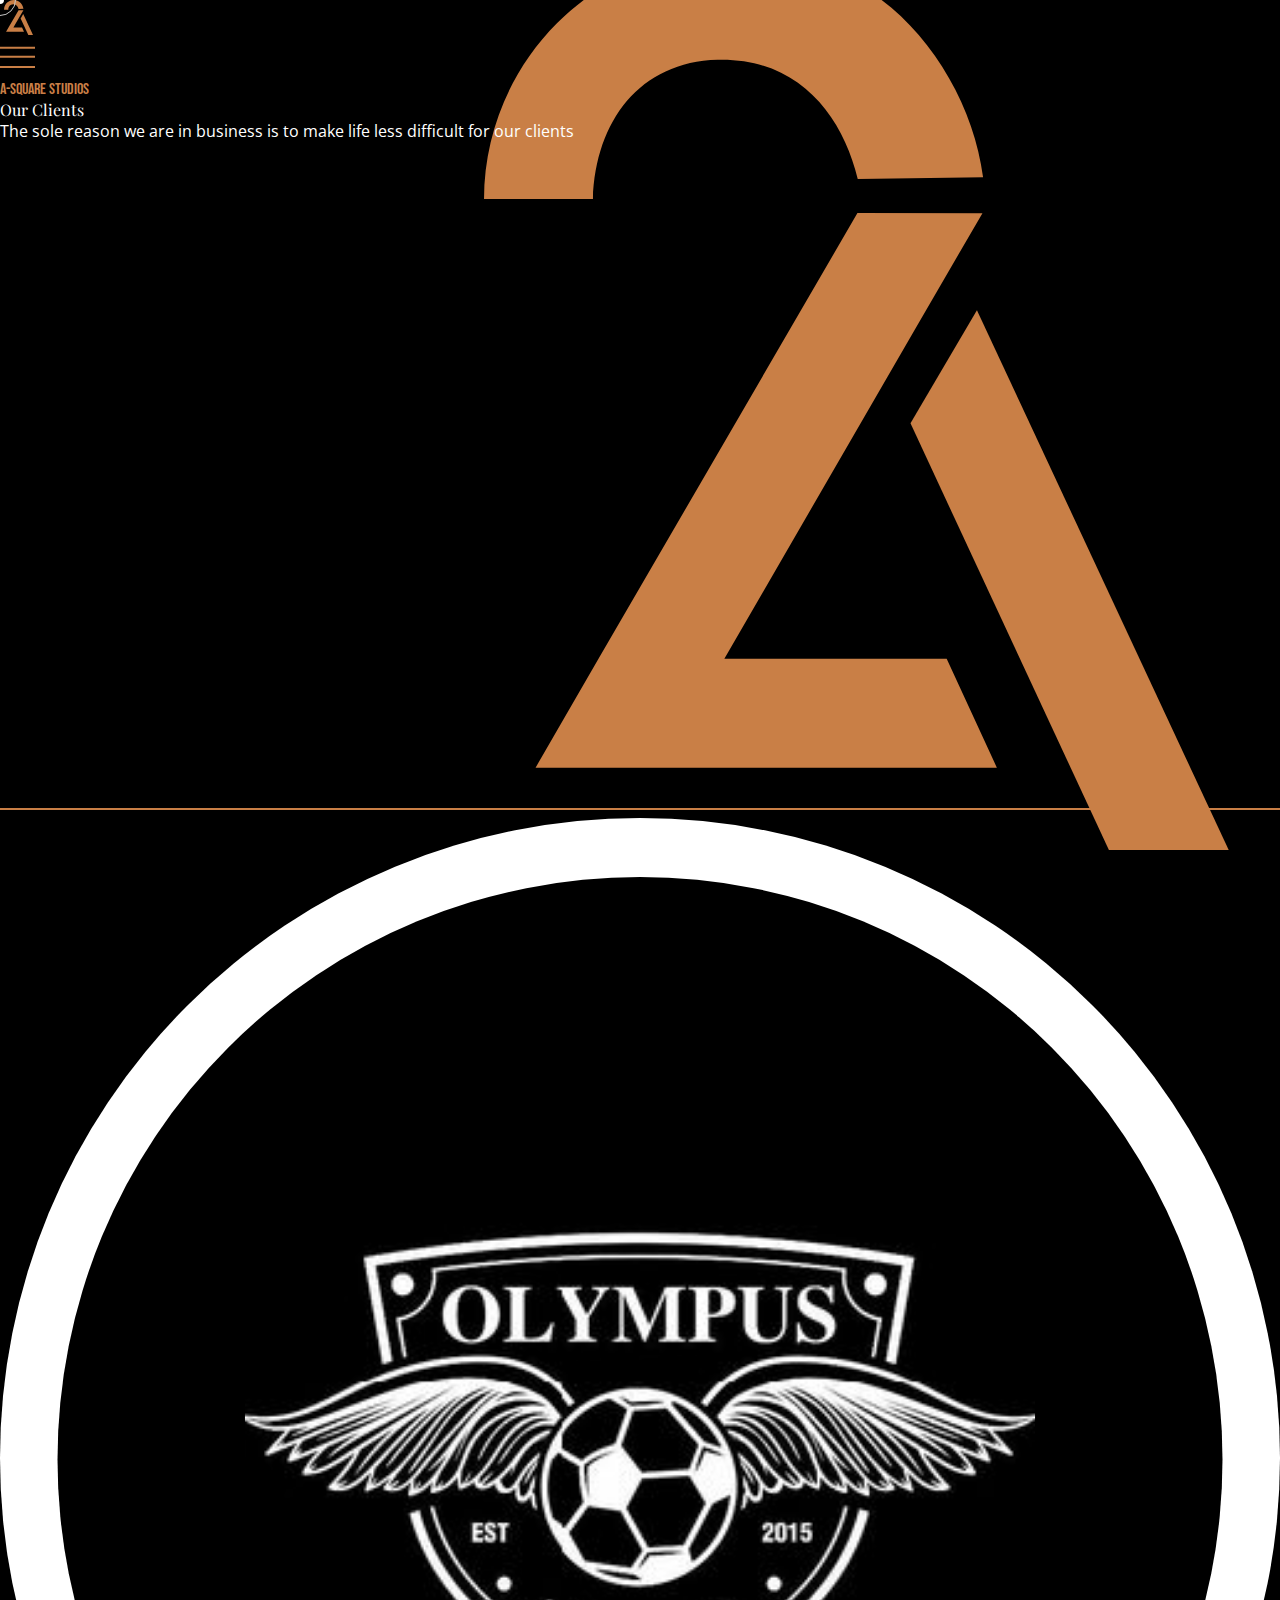
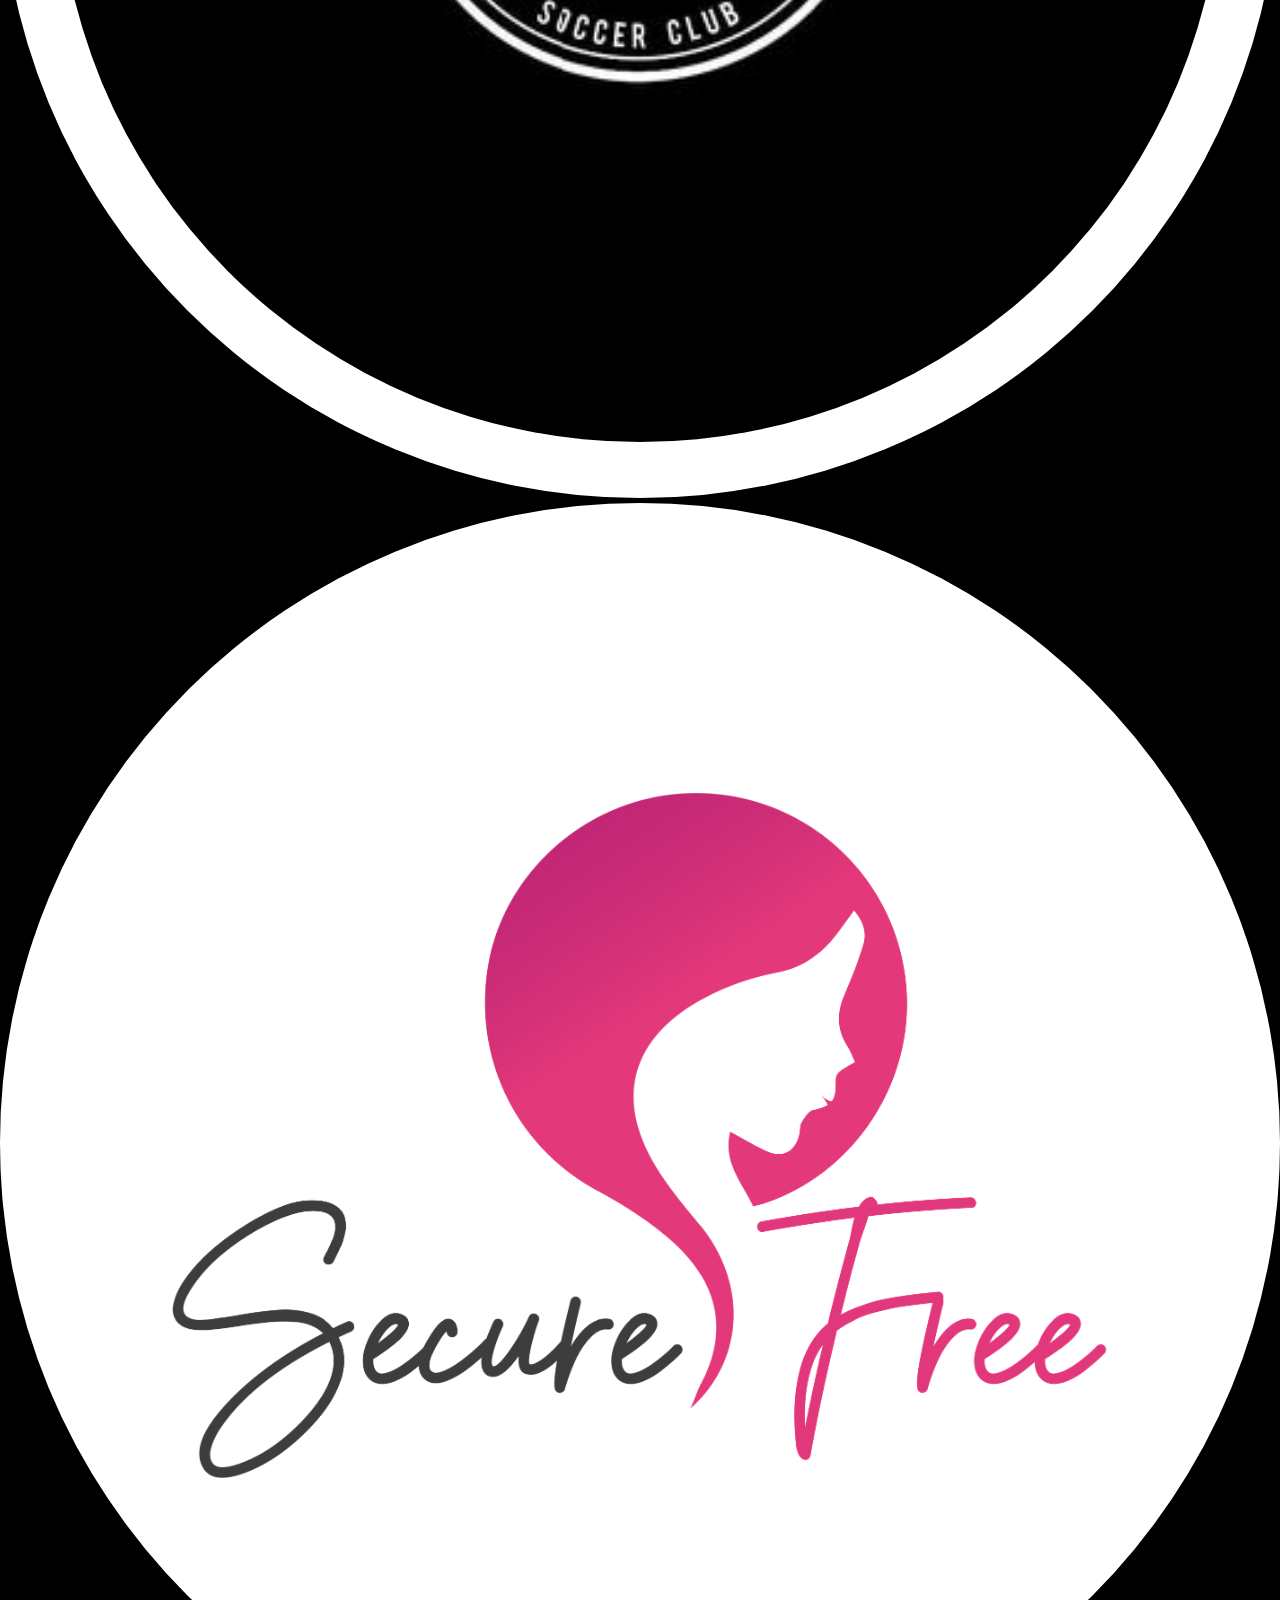
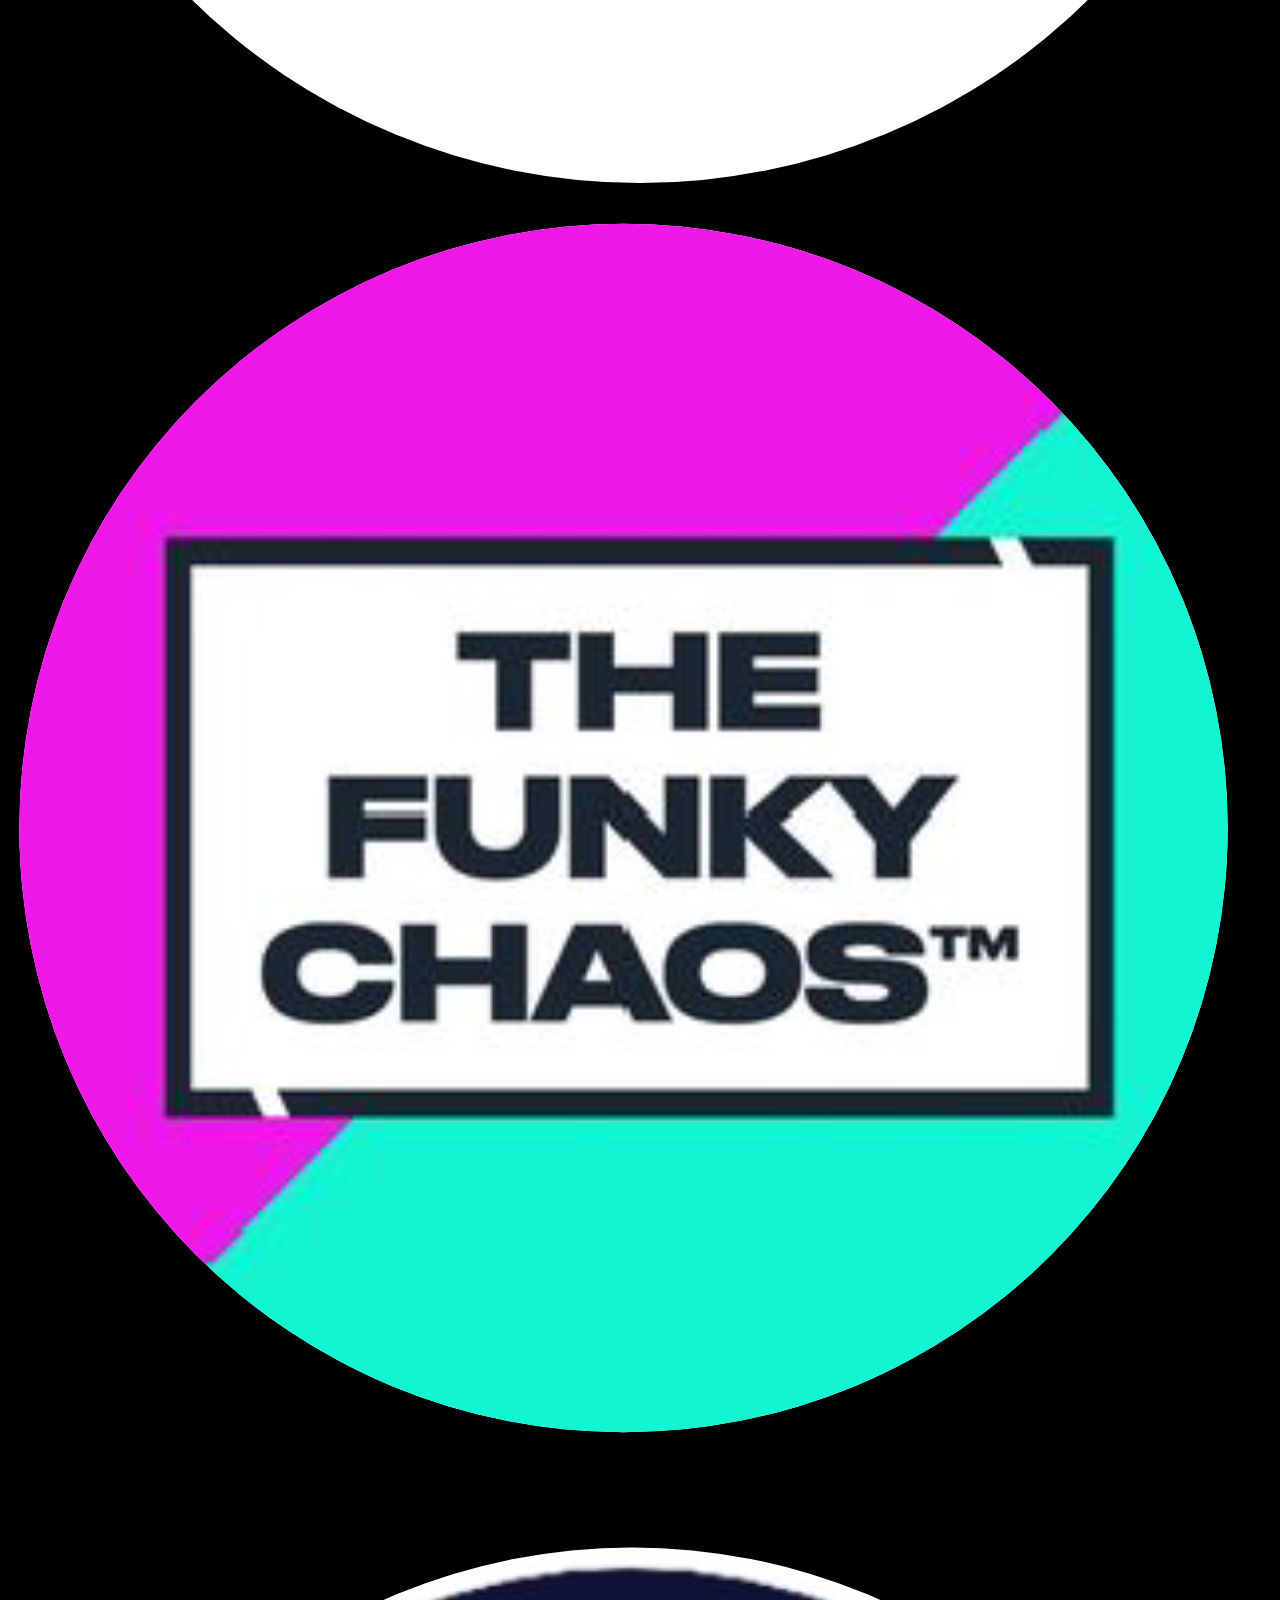
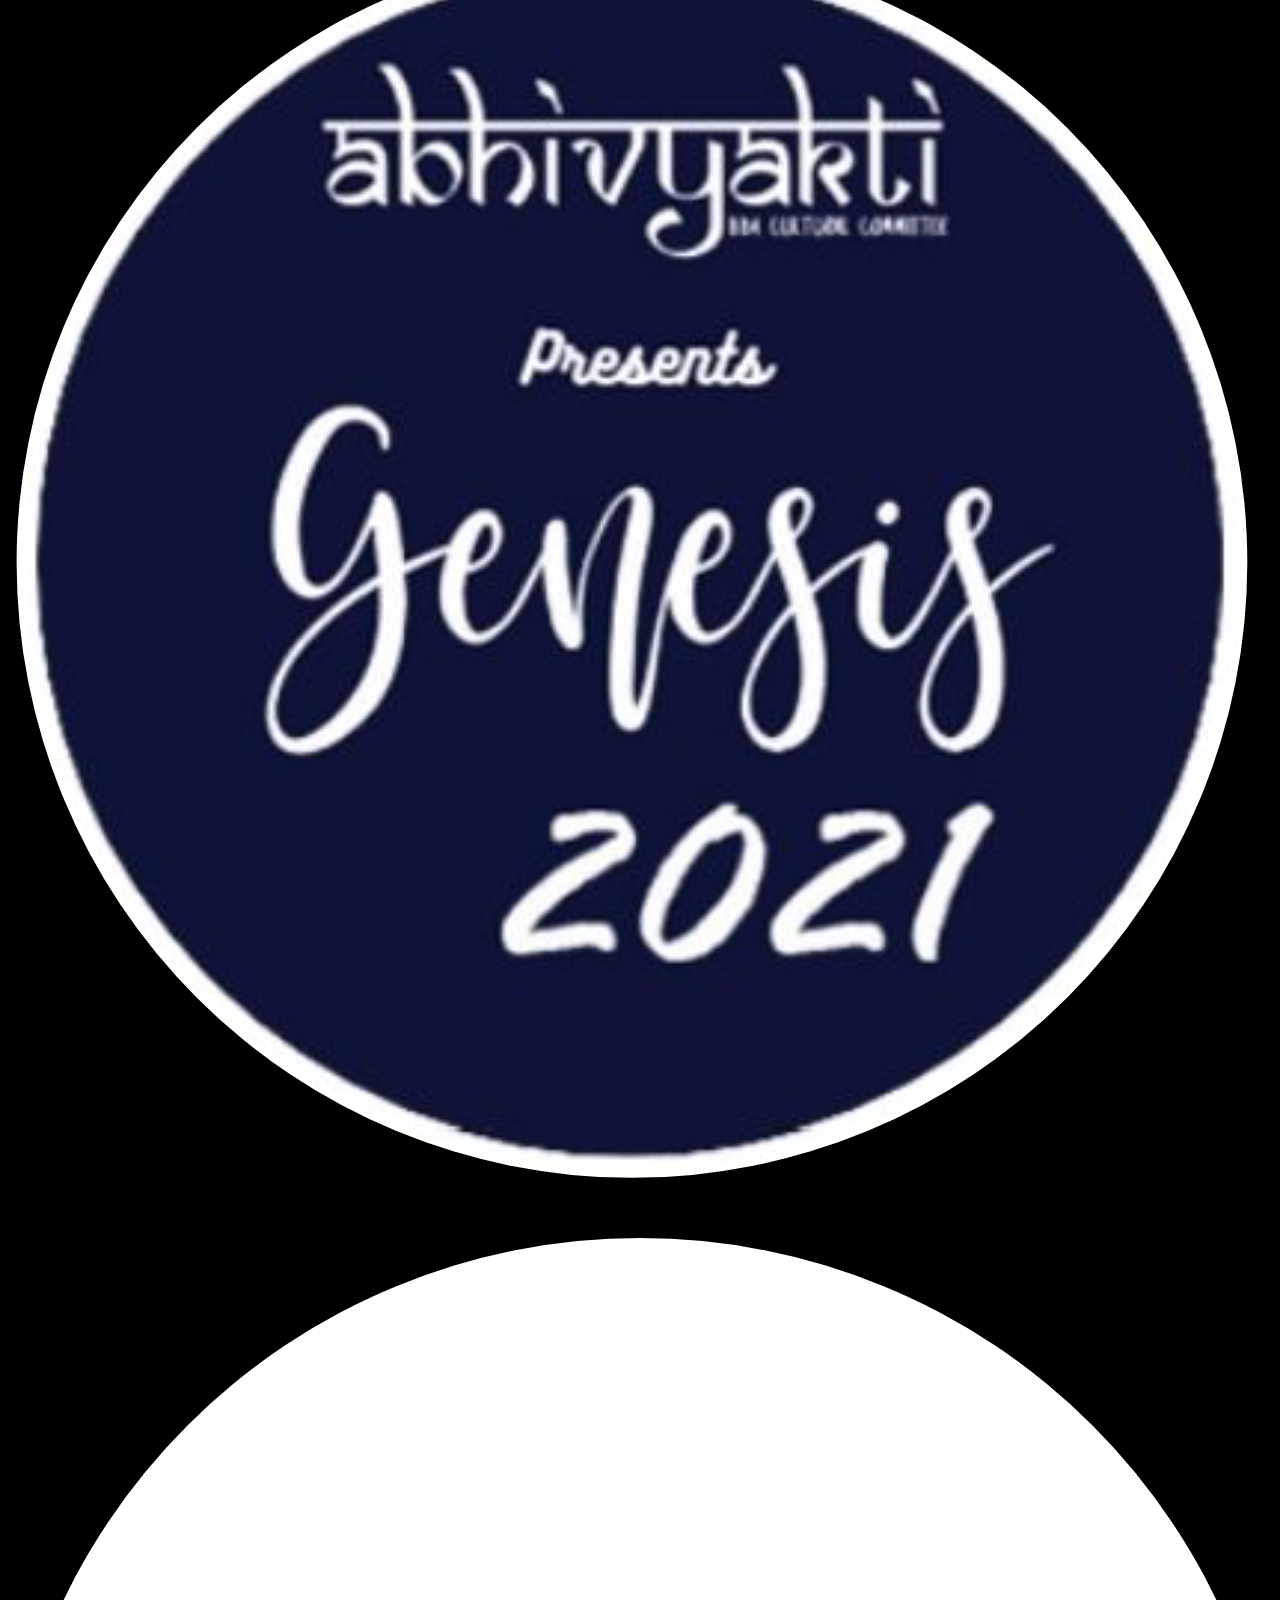
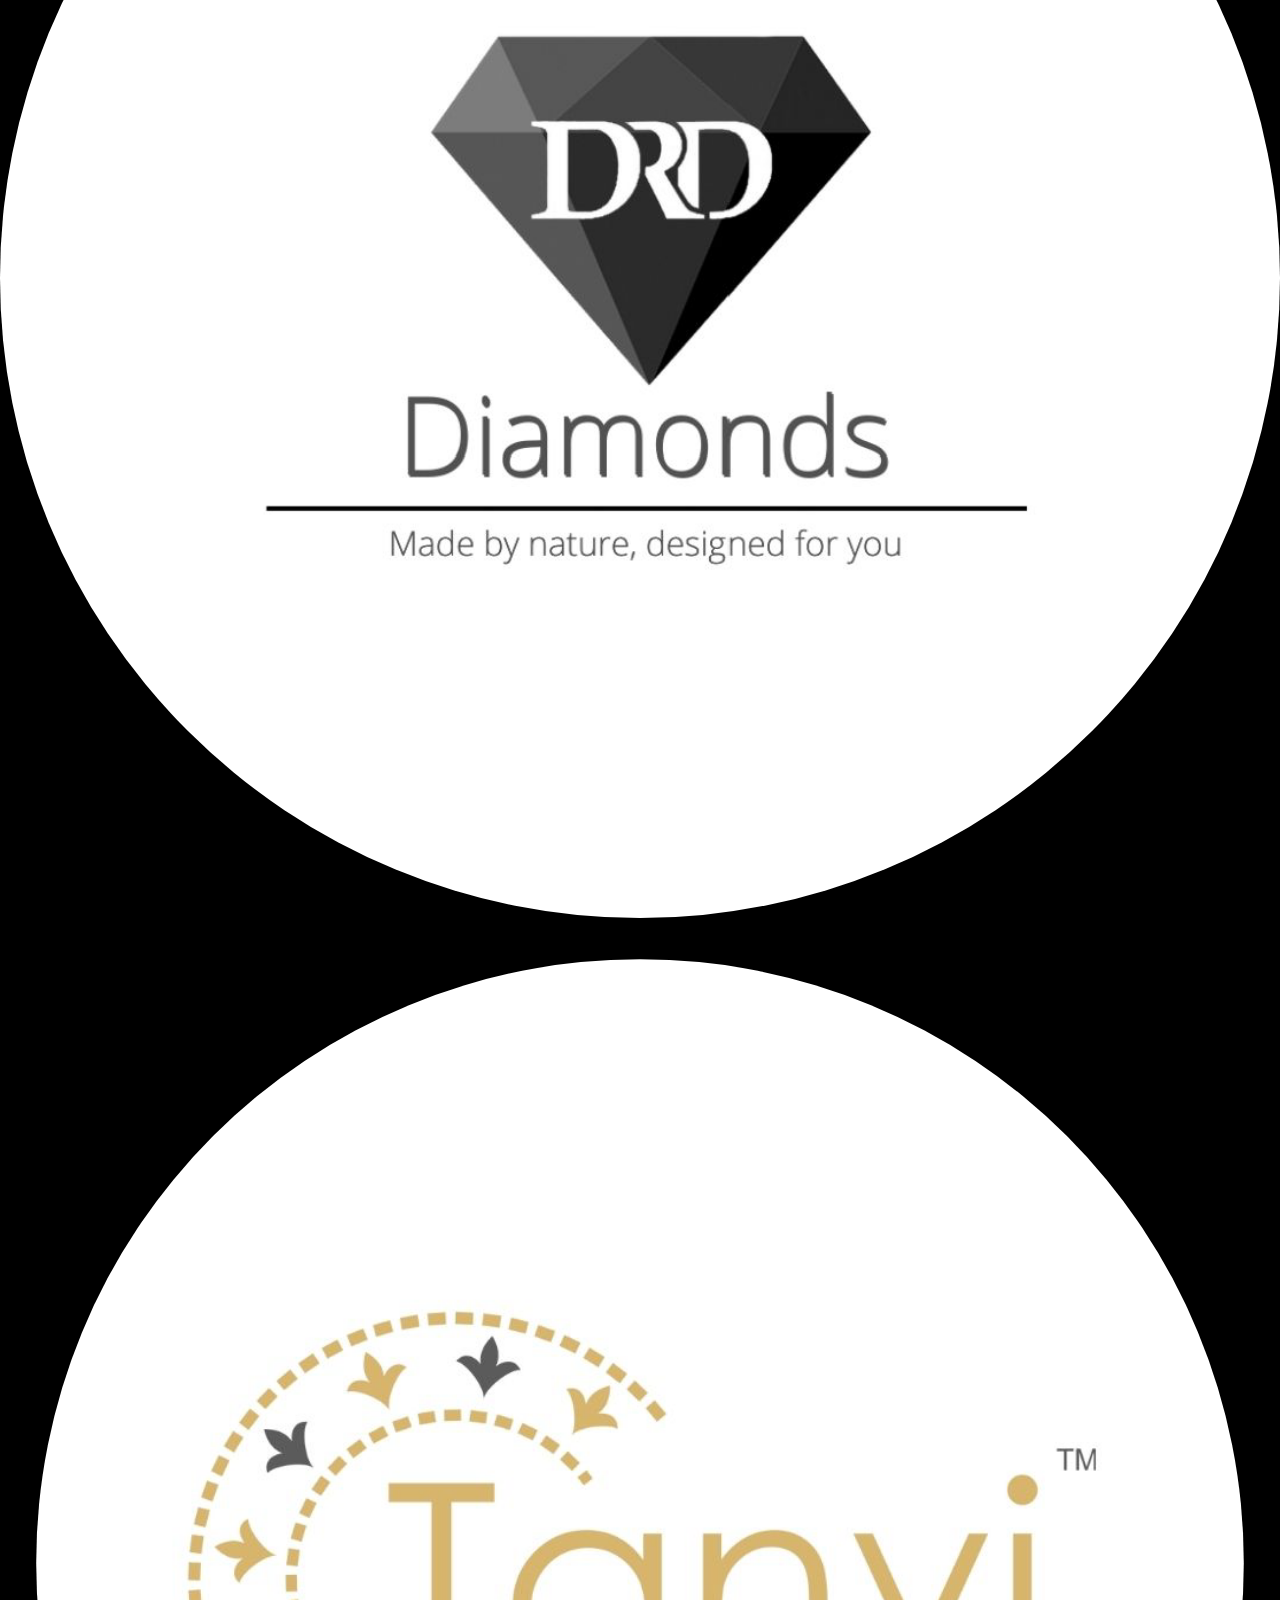
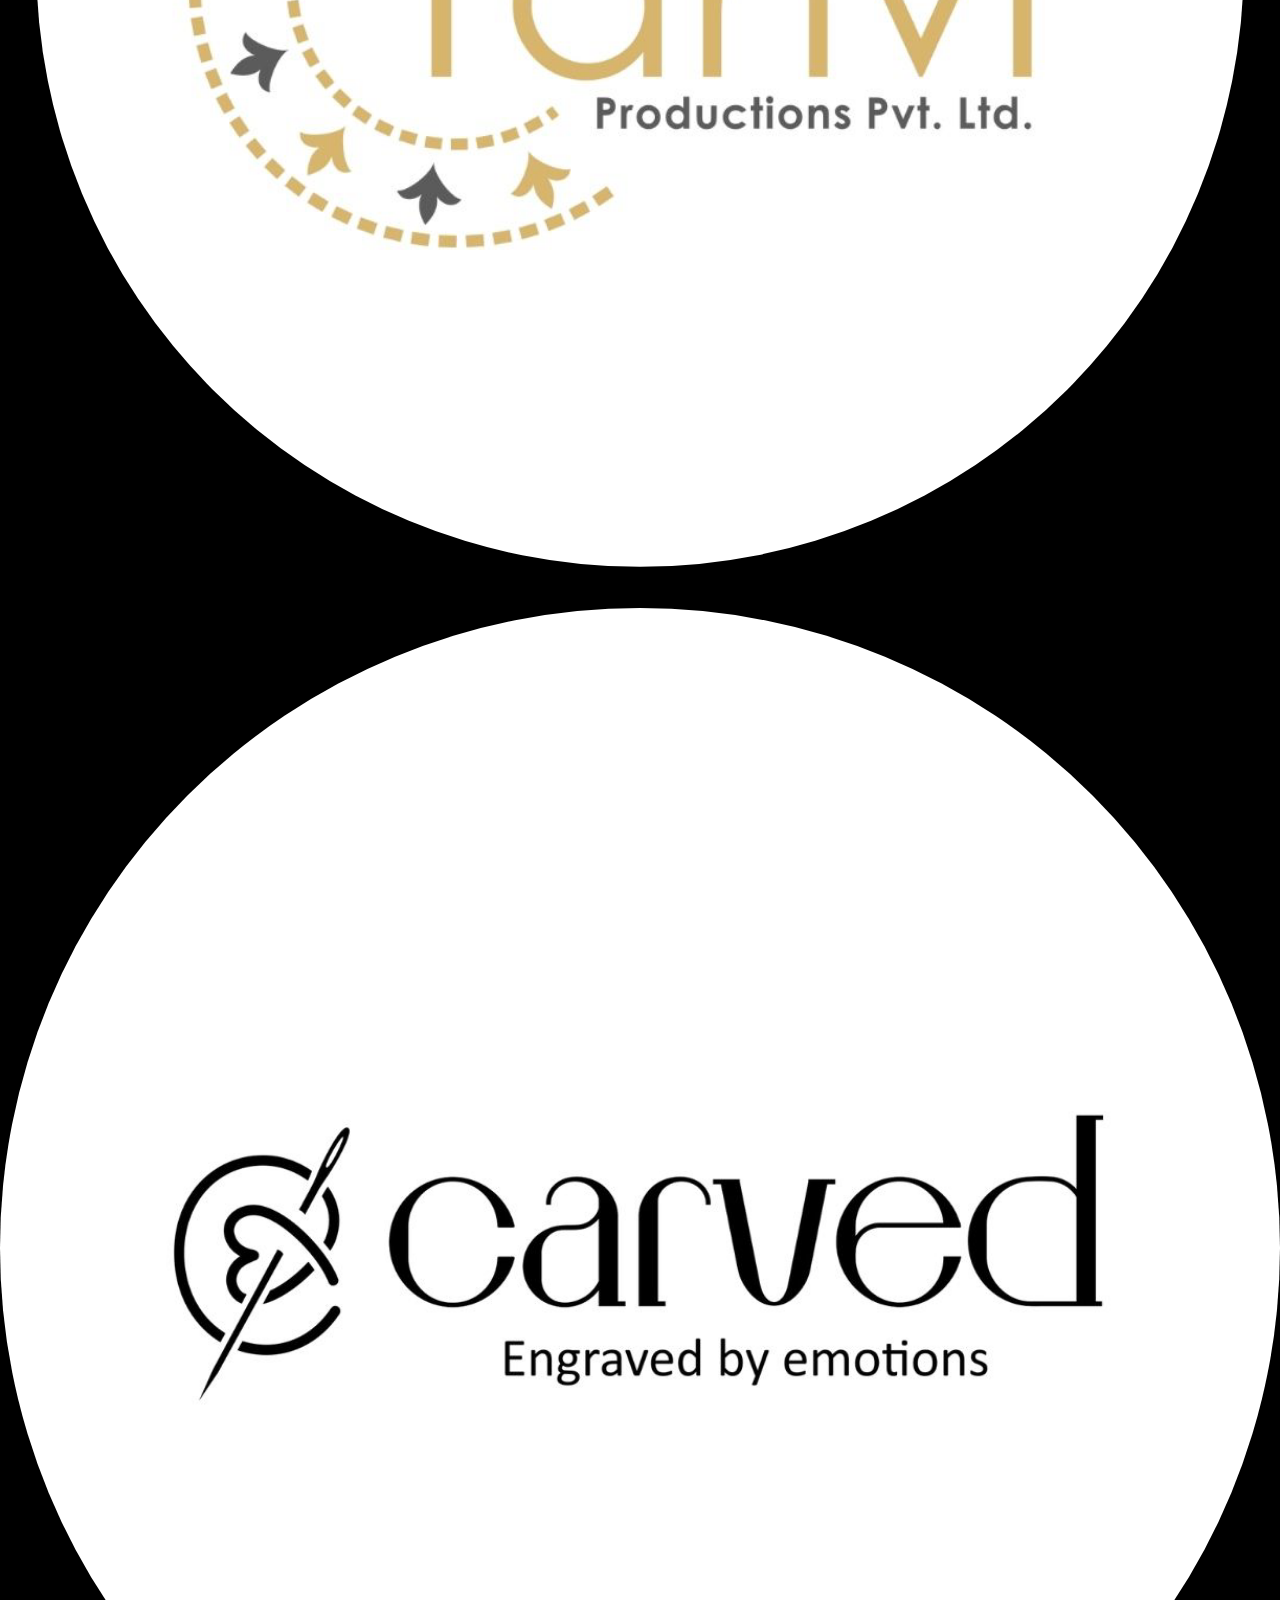
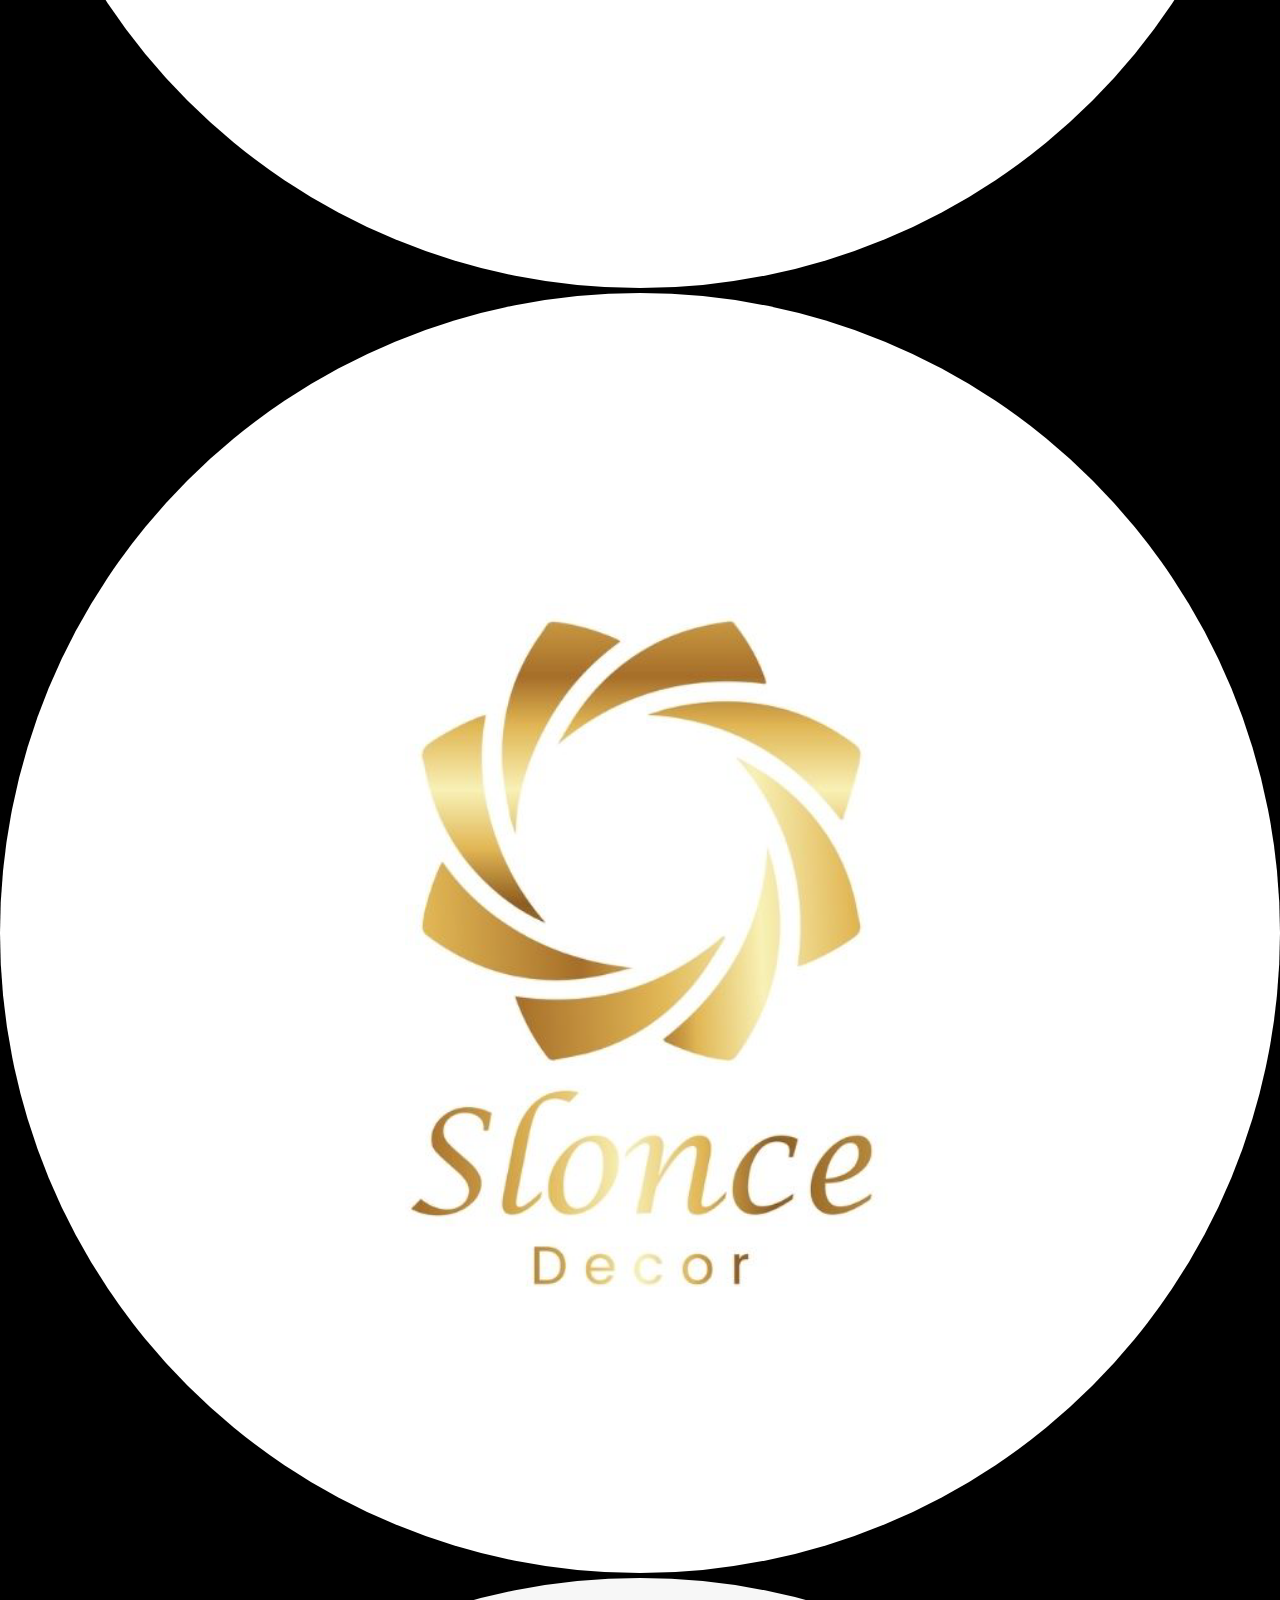
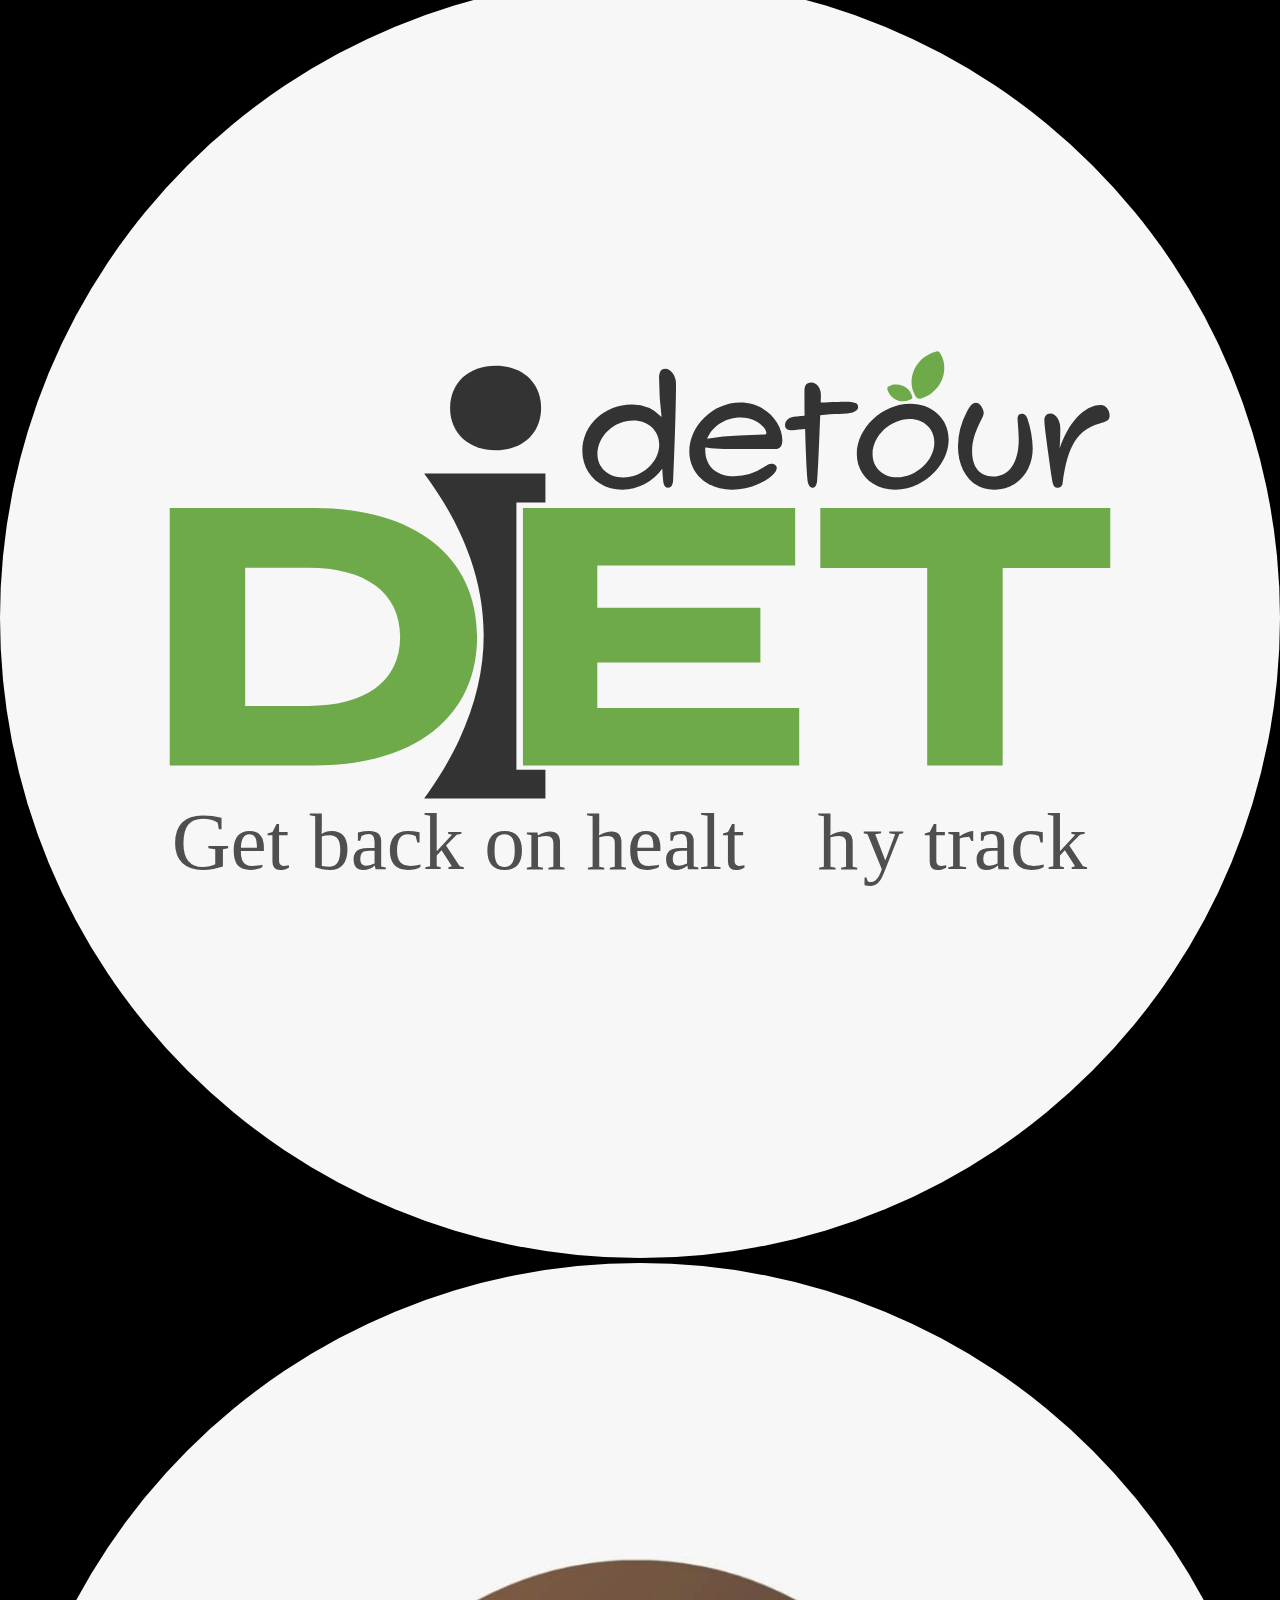
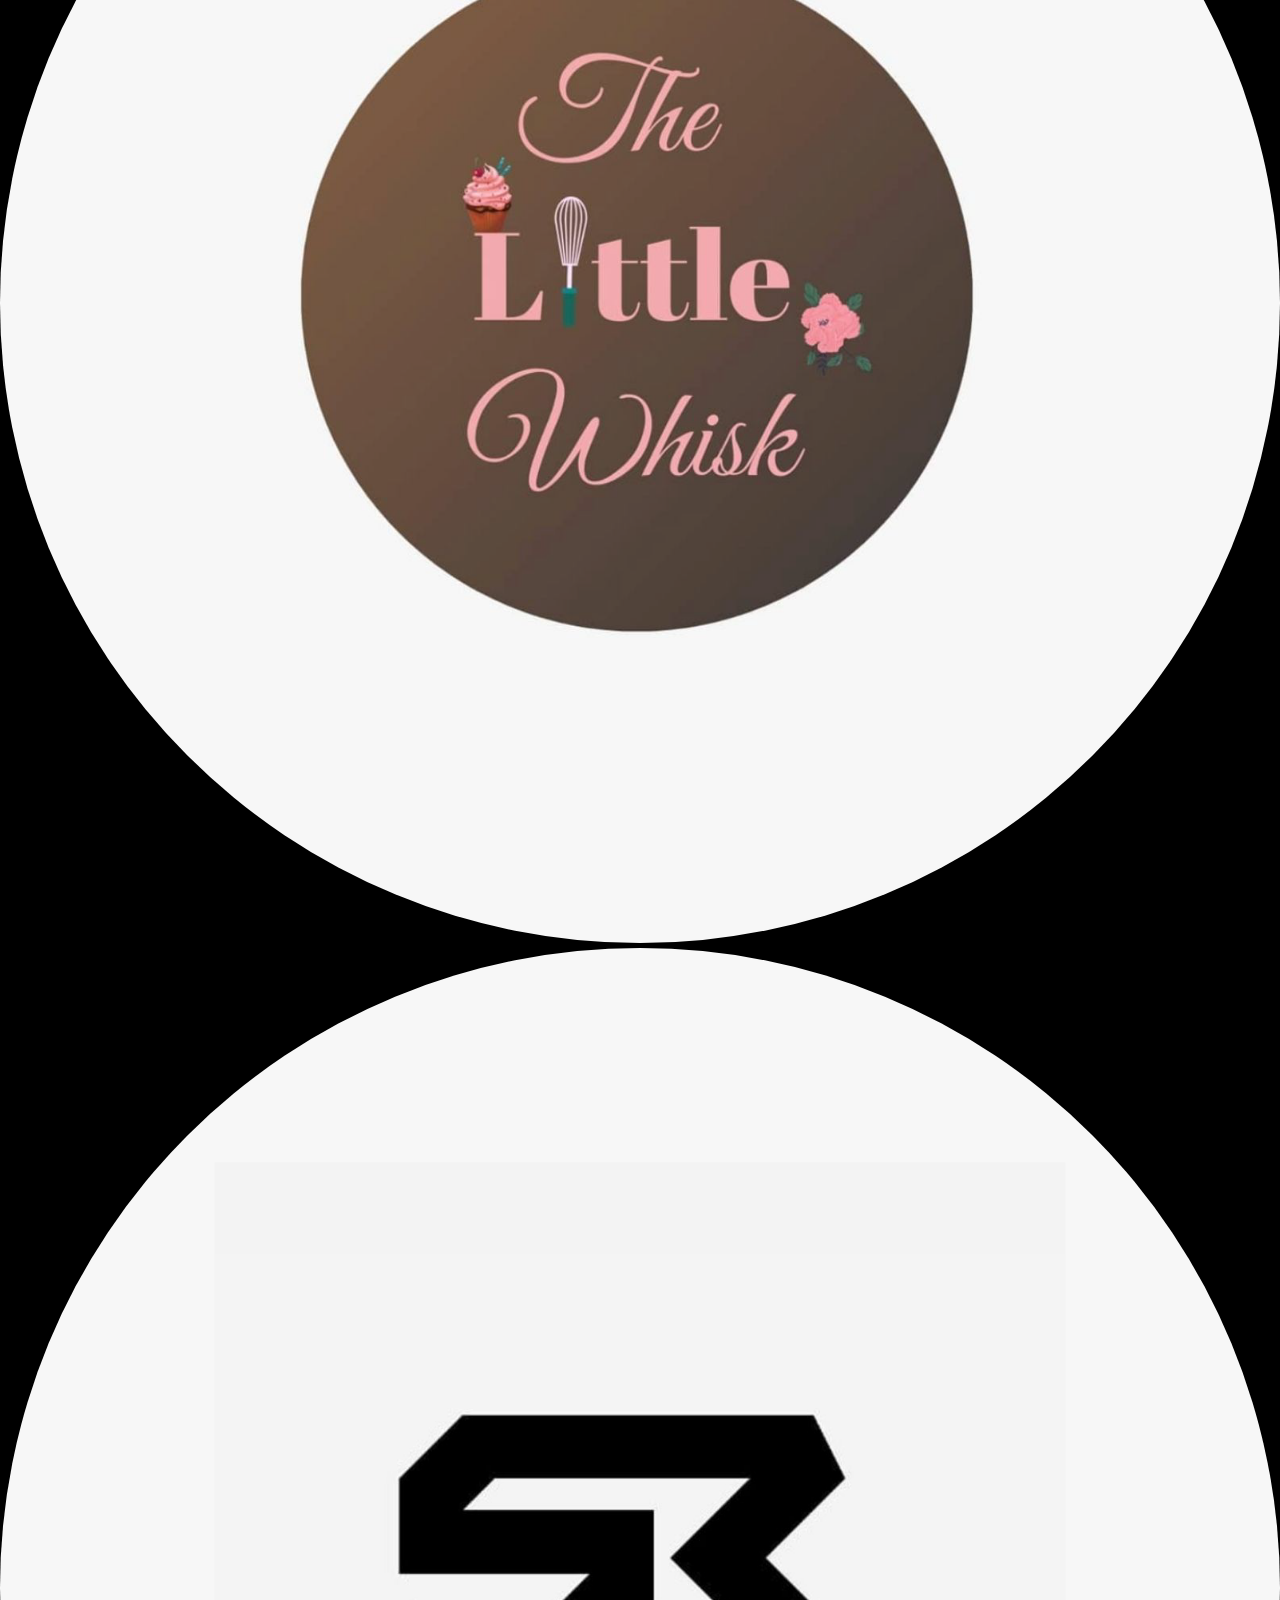
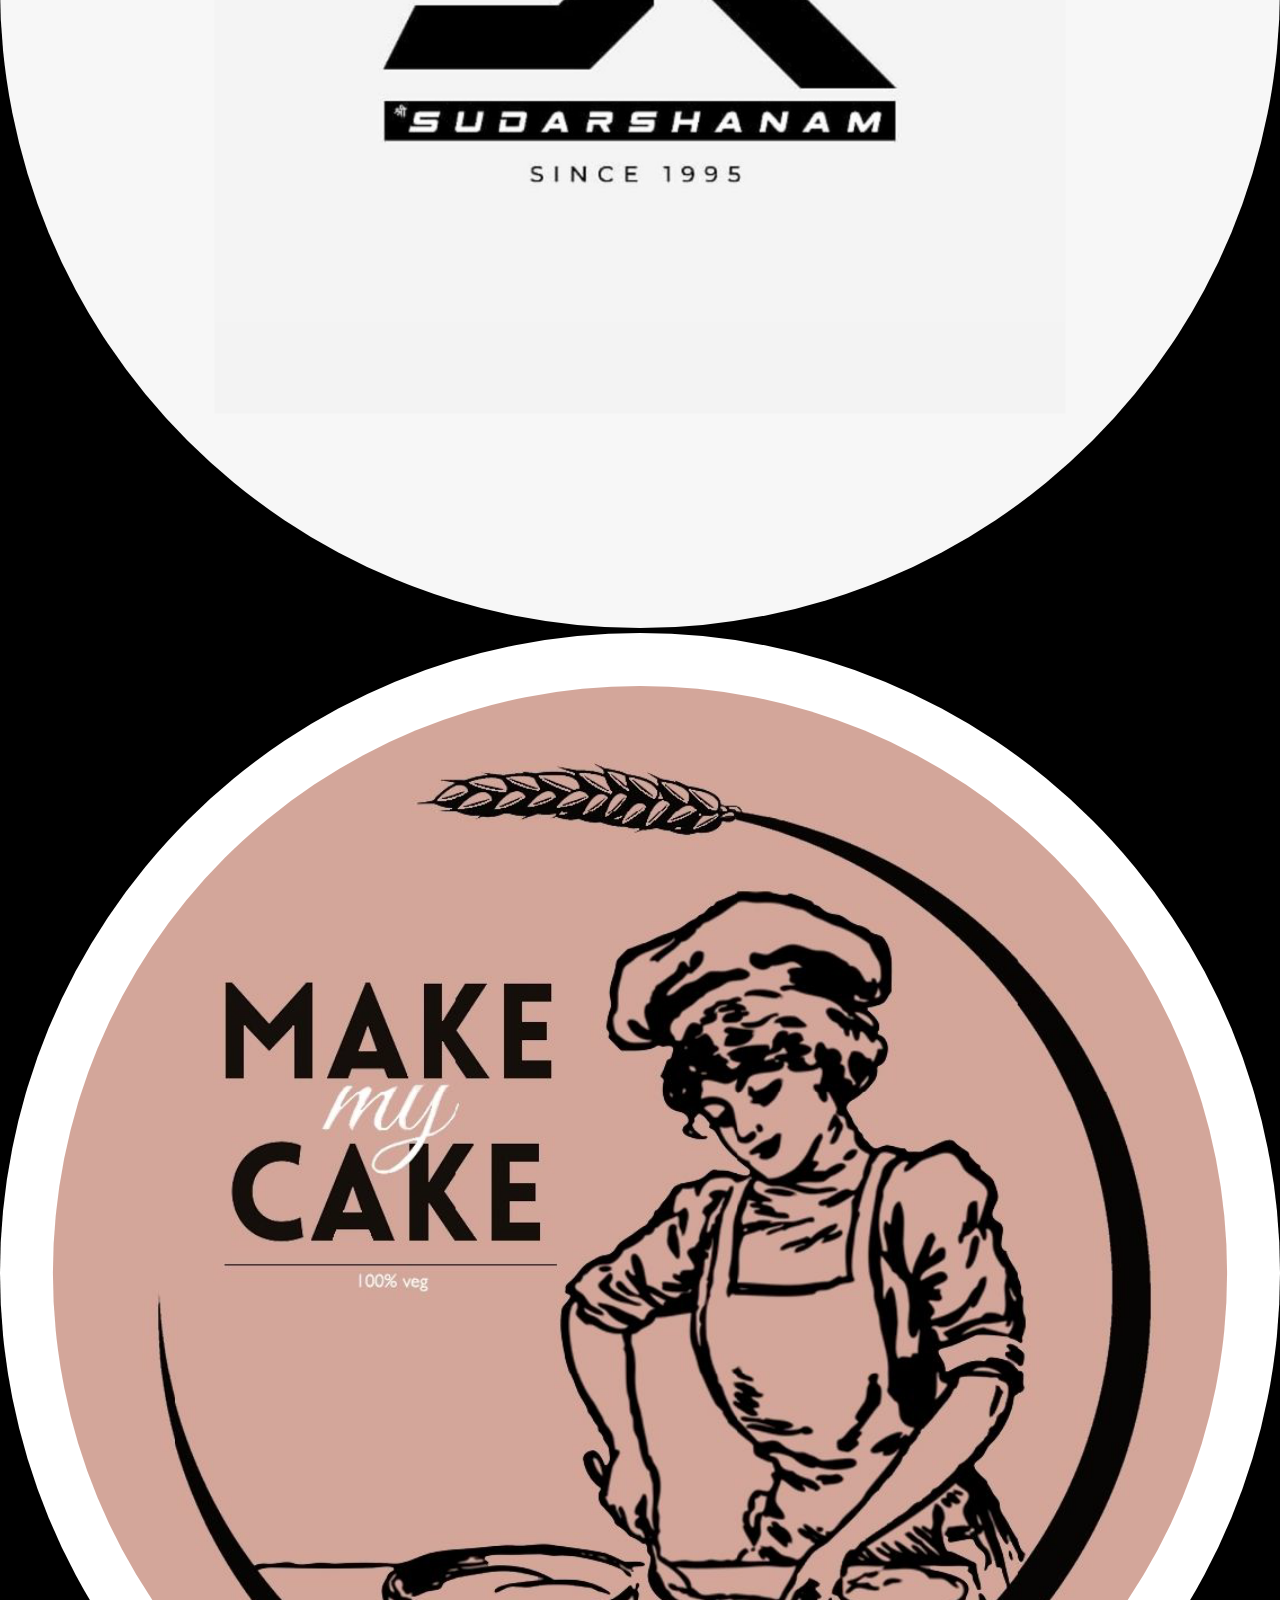
==== clients.html @ c6262c8a "init" ====
<!doctype html>
<html lang="en">

<head>
    <meta charset="utf-8">
    <meta name="viewport" content="width=device-width, initial-scale=1">
    <link href="https://cdn.jsdelivr.net/npm/bootstrap@5.1.3/dist/css/bootstrap.min.css" rel="stylesheet"
        integrity="sha384-1BmE4kWBq78iYhFldvKuhfTAU6auU8tT94WrHftjDbrCEXSU1oBoqyl2QvZ6jIW3" crossorigin="anonymous">
    <link rel="icon" href="./assests/feci.svg">
    <link rel="stylesheet" href="./style.css">
    <title>A-Square</title>
</head>

<body>
    <img src="./assests/Logo.svg" class="heroimg"
        style="height:100%; width:auto; z-index:-4; position: absolute; top: -50px; right: 0;">
    <div class="container mt-md-5 mt-3 d-flex justify-content-between">
        <a href="./index.html" class="logo">
            <img src="./assests/Logo.svg" height="35" width="35" alt="">
        </a>
        <div class="navbar">
            <img src="./assests/navbar.svg" height="35" width="35" onclick="openNavigation()" alt="">
        </div>
    </div>
    <div class="navigation" id="navigation">
        <div class="container d-flex justify-content-between mt-md-5 mt-3">
            <img src="./assests/a2white.svg" height="35" width="35" alt="">
            <img src="./assests/cross.svg" onclick="closeNav()" height="35" width="35" alt="">
        </div>
        <div class="container">
            <div class="mt-5 p-5">
                <a href="./index.html" class="bebas display-4">Home</a><br>
                <a href="./clients.html" class="bebas display-4">Clients</a><br>
                <a href="./contact.html" class="bebas display-4">Contact</a>
                <div class="">
                    <a href="https://www.instagram.com/asquare__studios/" class="me-3">
                        <img src="./assests/footer/icons8-instagram-50 1.svg" height="30" width="30" alt="">
                    </a><a href="https://www.linkedin.com/company/a-square-studios/" class="me-3">
                        <img src="./assests/footer/icons8-linkedin-50 1.svg" height="30" width="30" alt="">
                    </a><a href="mailto:asquarestudio360@gmail.com" class="me-3">
                        <img src="./assests/footer/icons8-mail-50 1.svg" height="30" width="30" alt="">
                    </a>
                </div>
            </div>
        </div>
    </div>
    <div class="container">
        <div class="row" style="height: 80vh">
            <div class="my-auto">
                <div class="bebas text-gold h3">A-SQUARE STUDIOS</div>
                <div class="playfair h1">
                    Our Clients
                </div>
                <div class="mt-3">
                    The sole reason we are in business is to make life less difficult for our clients
                </div>
                <!-- <button class="herobutton p-2 px-4 px-3 mt-3">
                    Get A Quote
                </button> -->
            </div>
        </div>
        <hr class="my-5 hr">
        <div class="row d-flex justify-content-around">
            <a href="https://instagram.com/olympusfootballcup?utm_medium=copy_link" target="_blank"
                class="logobox col-3 col-md-1 m-2">
                <img src="./assests/clients/Asset 16.svg" class="img-fluid w-100 h-100" alt="">
            </a>
            <a href="https://www.amazon.in/dp/B09JZ6JN65/ref=cm_sw_r_cp_api_glt_fabc_M3HQ6B9P9PYW0WMSQB31?_encoding=UTF8&psc=1"
                target="_blank" class="logobox col-3 col-md-1 m-2">
                <img src="./assests/clients/Asset 3.svg" class="img-fluid w-100 h-100" alt="">
            </a>
            <a href="https://instagram.com/thefunkychaos?utm_medium=copy_link" target="_blank"
                class="logobox col-3 col-md-1 m-2">
                <img src="./assests/clients/Asset 4.svg" class="img-fluid w-100 h-100" alt="">
            </a>
            <a href="https://instagram.com/abhivyakti.imnu?utm_medium=copy_link" target="_blank"
                class="logobox col-3 col-md-1 m-2">
                <img src="./assests/clients/Asset 5.svg" class="img-fluid w-100 h-100" alt="">
            </a>
            <a href="" target="_blank" class="logobox col-3 col-md-1 m-2">
                <img src="./assests/clients/Asset 6.svg" class="img-fluid w-100 h-100" alt="">
            </a>
            <a href="https://instagram.com/tanvi.productions?utm_medium=copy_link" target="_blank"
                class="logobox col-3 col-md-1 m-2">
                <img src="./assests/clients/Asset 7.svg" class="img-fluid w-100 h-100" alt="">
            </a>
            <a href="https://instagram.com/carved.official?utm_medium=copy_link" target="_blank"
                class="logobox col-3 col-md-1 m-2">
                <img src="./assests/clients/Asset 8.svg" class="img-fluid w-100 h-100" alt="">
            </a>
            <a href="https://instagram.com/sloncedecor?utm_medium=copy_link" target="_blank"
                class="logobox col-3 col-md-1 m-2">
                <img src="./assests/clients/Asset 9.svg" class="img-fluid w-100 h-100" alt="">
            </a>
            <a href="https://dietdetour.com/" target="_blank" class="logobox col-3 col-md-1 m-2">
                <img src="./assests/clients/Asset 10.svg" class="img-fluid w-100 h-100" alt="">
            </a>
            <a href="https://instagram.com/thelittle_whisk1?utm_medium=copy_link" target="_blank"
                class="logobox col-3 col-md-1 m-2">
                <img src="./assests/clients/Asset 11.svg" class="img-fluid w-100 h-100" alt="">
            </a>
            <a href="https://instagram.com/shree__sudarshnam?utm_medium=copy_link" target="_blank"
                class="logobox col-3 col-md-1 m-2">
                <img src="./assests/clients/Asset 12.svg" class="img-fluid w-100 h-100" alt="">
            </a>
            <a href="https://instagram.com/makemycake__?utm_medium=copy_link" target="_blank"
                class="logobox col-3 col-md-1 m-2">
                <img src="./assests/clients/Asset 13.svg" class="img-fluid w-100 h-100" alt="">
            </a>
            <a href="https://instagram.com/noelani_hairoil_?utm_medium=copy_link" target="_blank"
                class="logobox col-3 col-md-1 m-2">
                <img src="./assests/clients/Asset 14.svg" class="img-fluid w-100 h-100" alt="">
            </a>
            <a href="https://youtube.com/channel/UCPs-YxdVk7DZ9h0j_OJdJnQ" target="_blank"
                class="logobox col-3 col-md-1 m-2">
                <img src="./assests/clients/Asset 15.svg" class="img-fluid w-100 h-100" alt="">
            </a>
            <a href="https://vishwmitra.co.in/" target="_blank" class="logobox col-3 col-md-1 m-2">
                <img src="./assests/clients/Asset 17.svg" class="img-fluid w-100 h-100" alt="">
            </a>
            <a href="" target="_blank" class="logobox col-3 col-md-1 m-2">
                <img src="./assests/clients/Asset 18.svg" class="img-fluid w-100 h-100" alt="">
            </a>
            <a href="" target="_blank" class="logobox col-3 col-md-1 m-2">
                <img src="./assests/clients/Asset 19.svg" class="img-fluid w-100 h-100" alt="">
            </a>
            <a href="https://dhruvrathod.me/" target="_blank" class="logobox col-3 col-md-1 m-2">
                <img src="./assests/clients/Asset 20.svg" class="img-fluid w-100 h-100" alt="">
            </a>
            <a href="https://instagram.com/avanzaclinic?utm_medium=copy_link" target="_blank"
                class="logobox col-3 col-md-1 m-2">
                <img src="./assests/clients/Asset 21.svg" class="img-fluid w-100 h-100" alt="">
            </a>
            <a href="https://lemon-school.com/" target="_blank" class="logobox col-3 col-md-1 m-2">
                <img src="./assests/clients/Asset 22.svg" class="img-fluid w-100 h-100" alt="">
            </a>
            <a href="http://www.lighthousepeople.in/" target="_blank" class="logobox col-3 col-md-1 m-2">
                <img src="./assests/clients/Asset 23.svg" class="img-fluid w-100 h-100" alt="">
            </a>
            <a href="https://www.lemonideas.in/" target="_blank" class="logobox col-3 col-md-1 m-2">
                <img src="./assests/clients/Asset 24.svg" class="img-fluid w-100 h-100" alt="">
            </a>
            <a href="https://ankuralang.com/" target="_blank" class="logobox col-3 col-md-1 m-2">
                <img src="./assests/clients/Asset 25.svg" class="img-fluid w-100 h-100" alt="">
            </a>
            <a href="https://www.habtectubes.com/" target="_blank" class="logobox col-3 col-md-1 m-2">
                <img src="./assests/clients/Asset 26.svg" class="img-fluid w-100 h-100" alt="">
            </a>
            <a href="" target="_blank" class="logobox col-3 col-md-1 m-2">
                <img src="./assests/clients/Asset 27.svg" class="img-fluid w-100 h-100" alt="">
            </a>
            <a href="https://sankalpdoors.com/" target="_blank" class="logobox col-3 col-md-1 m-2">
                <img src="./assests/clients/Asset 28.svg" class="img-fluid w-100 h-100" alt="">
            </a>
            <a href="https://dyechemlab.com/" target="_blank" class="logobox col-3 col-md-1 m-2">
                <img src="./assests/clients/Asset 29.svg" class="img-fluid w-100 h-100" alt="">
            </a>
            <a href="https://www.instagram.com/p/CEURmPAASff/?utm_medium=copy_link" target="_blank"
                class="logobox col-3 col-md-1 m-2">
                <img src="./assests/clients/Asset 30.svg" class="img-fluid w-100 h-100" alt="">
            </a>
            <a href="https://instagram.com/blackpearlfilms?utm_medium=copy_link" target="_blank"
                class="logobox col-3 col-md-1 m-2">
                <img src="./assests/clients/Asset 31.svg" class="img-fluid w-100 h-100" alt="">
            </a>
        </div>
    </div>
    <div class="footer my-5 mb-3 p-3 px-sm-5 px-3 w-100 d-flex justify-content-end">
        <div class="">
            <div class="opensans700">
                CONNECT WITH US
                <a href="https://www.instagram.com/asquare__studios/" class="ms-1">
                    <img src="./assests/footer/icons8-instagram-50 1.svg" height="30" width="30" alt="">
                </a><a href="https://www.linkedin.com/company/a-square-studios/">
                    <img src="./assests/footer/icons8-linkedin-50 1.svg" height="30" width="30" alt="">
                </a><a href="mailto:asquarestudio360@gmail.com" target="_blank">
                    <img src="./assests/footer/icons8-mail-50 1.svg" height="30" width="30" alt="">
                </a>
            </div>
        </div>
    </div>
    <div class="d-none d-md-block cursor"></div>
    <div class="d-none d-md-block cursor2"></div>
    <script>
        var cursor = document.querySelector(".cursor");
        var cursor2 = document.querySelector(".cursor2");
        document.addEventListener("mousemove", function (e) {
            cursor.style.cssText = cursor2.style.cssText = "left: " + e.clientX + "px; top: " + e.clientY +
                "px;";
        });

        MobileNav = document.getElementById("navigation");

        openNavigation = () => {
            MobileNav.classList.remove("swipeout")
            MobileNav.classList.add("swipein")
        }

        closeNav = () => {
            MobileNav.classList.remove("swipein")
            MobileNav.classList.add("swipeout")
        }
    </script>
    <script src="https://cdn.jsdelivr.net/npm/bootstrap@5.1.3/dist/js/bootstrap.bundle.min.js"
        integrity="sha384-ka7Sk0Gln4gmtz2MlQnikT1wXgYsOg+OMhuP+IlRH9sENBO0LRn5q+8nbTov4+1p" crossorigin="anonymous">
    </script>
</body>

</html>
---- style.css ----
@import url('https://fonts.googleapis.com/css2?family=Bebas+Neue&family=Open+Sans:wght@200;400;600&family=Playfair+Display&display=swap');

/* 
font-family: 'Bebas Neue', cursive;
font-family: 'Open Sans', sans-serif;
font-family: 'Playfair Display', serif; 
*/

html {
    scroll-behavior: smooth;
}

body {
    margin: 0;
    padding: 0;
    background-color: black;
    color: white;
    font-family: 'Open Sans', sans-serif;
    font-size: 16px;
    cursor: none !important;
}

a {
    text-decoration: none;
    color: inherit;
}

a:focus{
    cursor:none;
}

a:hover{
    cursor:none;
    color: inherit;
}

p {
    font-weight: 200;
}

@media only screen and (max-width: 600px) {
    body {
        font-size: 14px !important;
    }

    .heroimg {
        opacity: 0.15;
    }
}

.hr {
    border: 1px solid #C97F46;
    opacity: 1;
}

.text-gold {
    color: #C97F46;
}

.bebas {
    font-family: 'Bebas Neue', cursive;
}

.playfair {
    font-family: 'Playfair Display', serif;
}

.opensans700 {
    font-family: 'Open Sans', sans-serif;
    font-weight: 600;
}

.herobutton {
    color: #C97F46;
    font-size: medium;
    font-size: 12 !important;
    background-color: black;
    border: solid 1px;
    border-color: #C97F46;
    border-radius: 50px;
    transition-duration: 200ms;
}

.herobutton:hover {
    color: white;
    font-size: medium;
    font-size: 12 !important;
    background-color: #C97F46;
    border: solid 1px;
    border-color: rgba(255, 255, 255, 0);
    border-radius: 50px;
}

.goldbox {
    border: 2px solid #C97F46;
    box-sizing: border-box;
    border-radius: 31px;
}

.footer {
    background-color: #C97F4680;
}

.logobox{
    transition-duration: 300ms;
}

.logobox:hover{
    opacity: 0.3;
}

.form-input {
    color: white;
    border: 0;
    border-bottom: 2px solid #C97F4650;
    background-color: transparent;
}

.form-input:focus {
    color: white;
    border: 0;
    border-bottom: 2px solid #C97F46;
    background-color: transparent;
    outline: none;
}

.submitbtn {
    /* color: #C97F4650; */
    color: #C97F46;
    font-size: 12 !important;
    border: 1px solid #C97F4650;
    background-color: transparent !important;
    border-radius: 0px;
    transition-duration: 100ms;
}

.submitbtn:hover {
    font-size: 15 !important;
    background-color: transparent;
    border: 2px solid #C97F46;
    background-color: transparent !important;
}

.cursor {
    position: fixed;
    width: 30px;
    height: 30px;
    border: 1px solid #c6c6c6;
    border-radius: 50%;
    left: 0;
    top: 0;
    pointer-events: none;
    transform: translate(-50%, -50%);
    transition: .15s;
}

.cursor2 {
    position: fixed;
    width: 8px;
    height: 8px;
    background-color: white;
    border-radius: 50%;
    left: 0;
    top: 0;
    pointer-events: none;
    transform: translate(-50%, -50%);
    transition: .1s;
}

.content:hover~.cursor {
    transform: translate(-50%, -50%) scale(1.5);
    background-color: #c6c6c6;
    opacity: .5;
}

.content:hover~.cursor2 {
    opacity: 0;
}

.navigation{
    position: fixed;
    background-color: #C97F46;
    height: 100%;
    width: 100%;
    top: 0;
    left: 100%;
}

.swipein {
    animation: swipeLeft 1s normal forwards;
}

.swipeout {
    animation: swipeRight 1s normal forwards;
}

@keyframes swipeLeft {
    0% {
        left: 100%;
    }

    100% {
        left: 0%;
    }
}

@keyframes swipeRight {
    0% {
        left: 0%;
    }

    100% {
        left: 100%;
    }
}
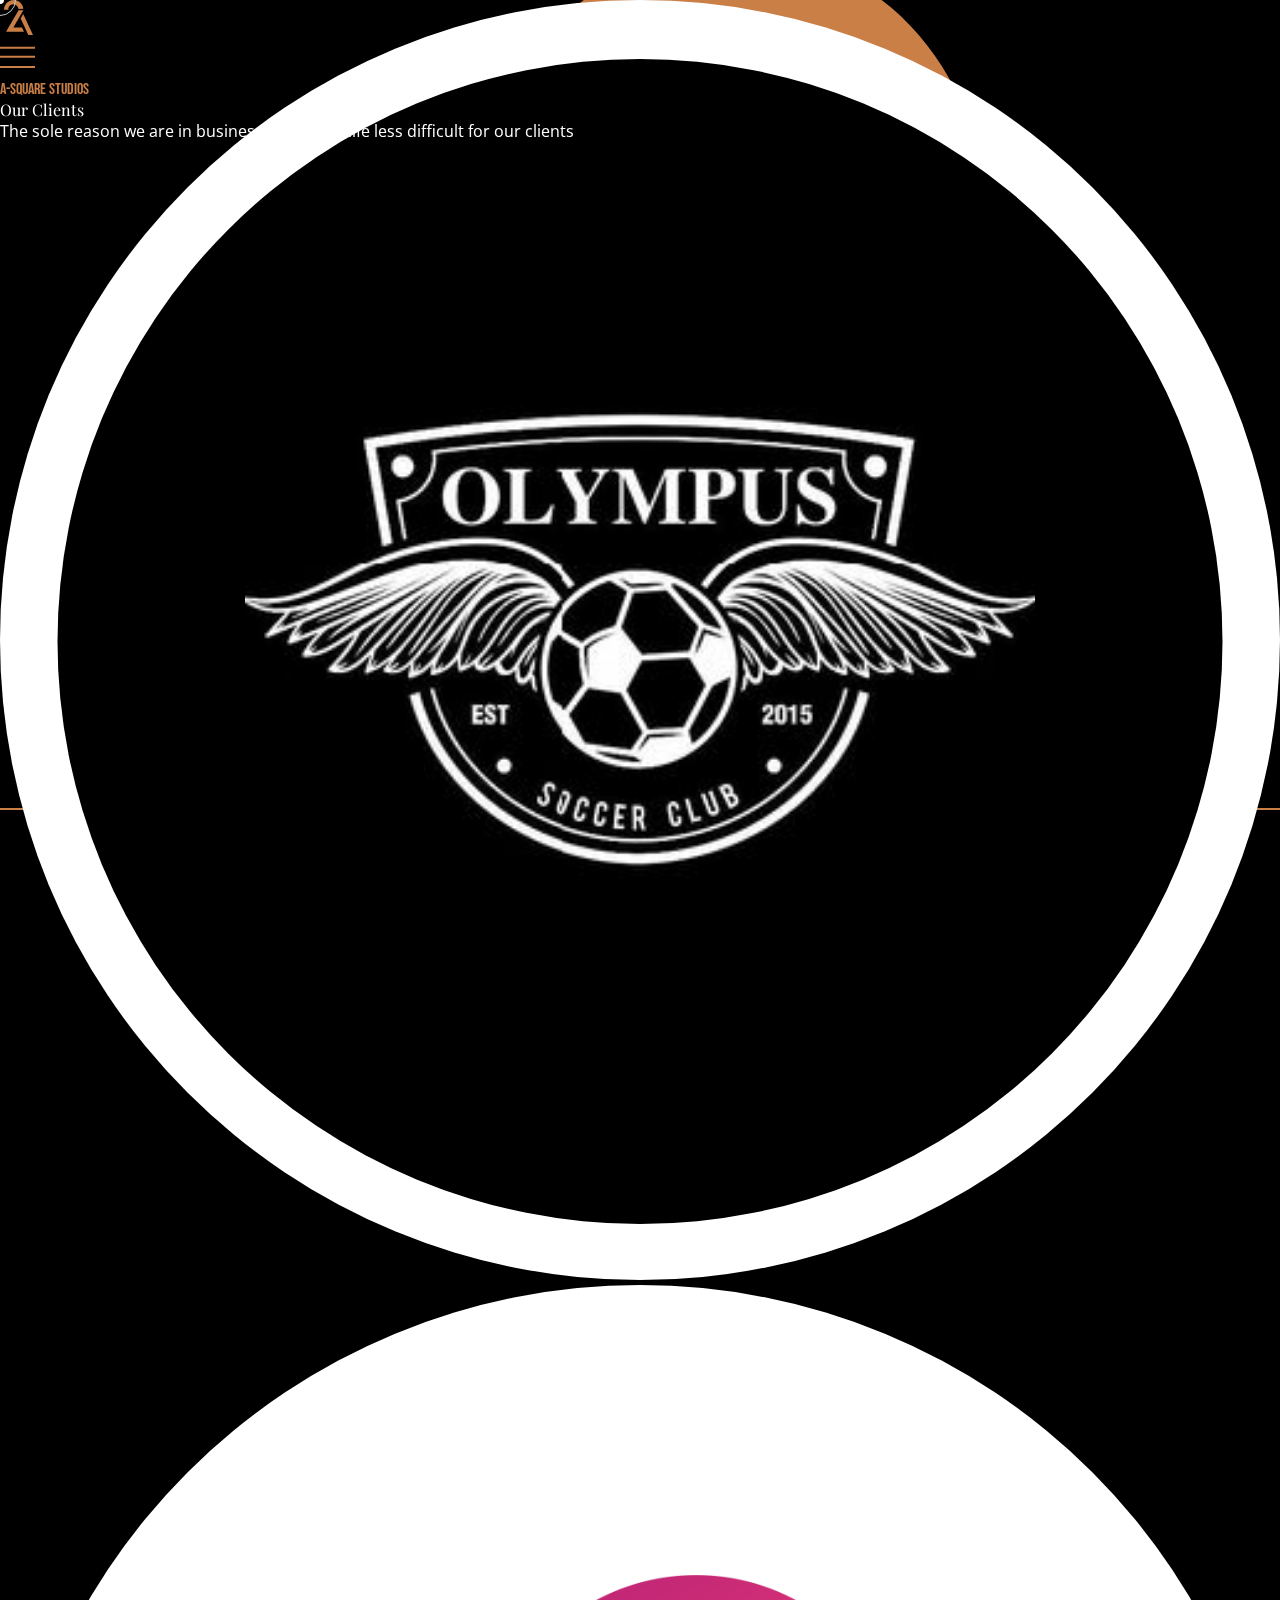
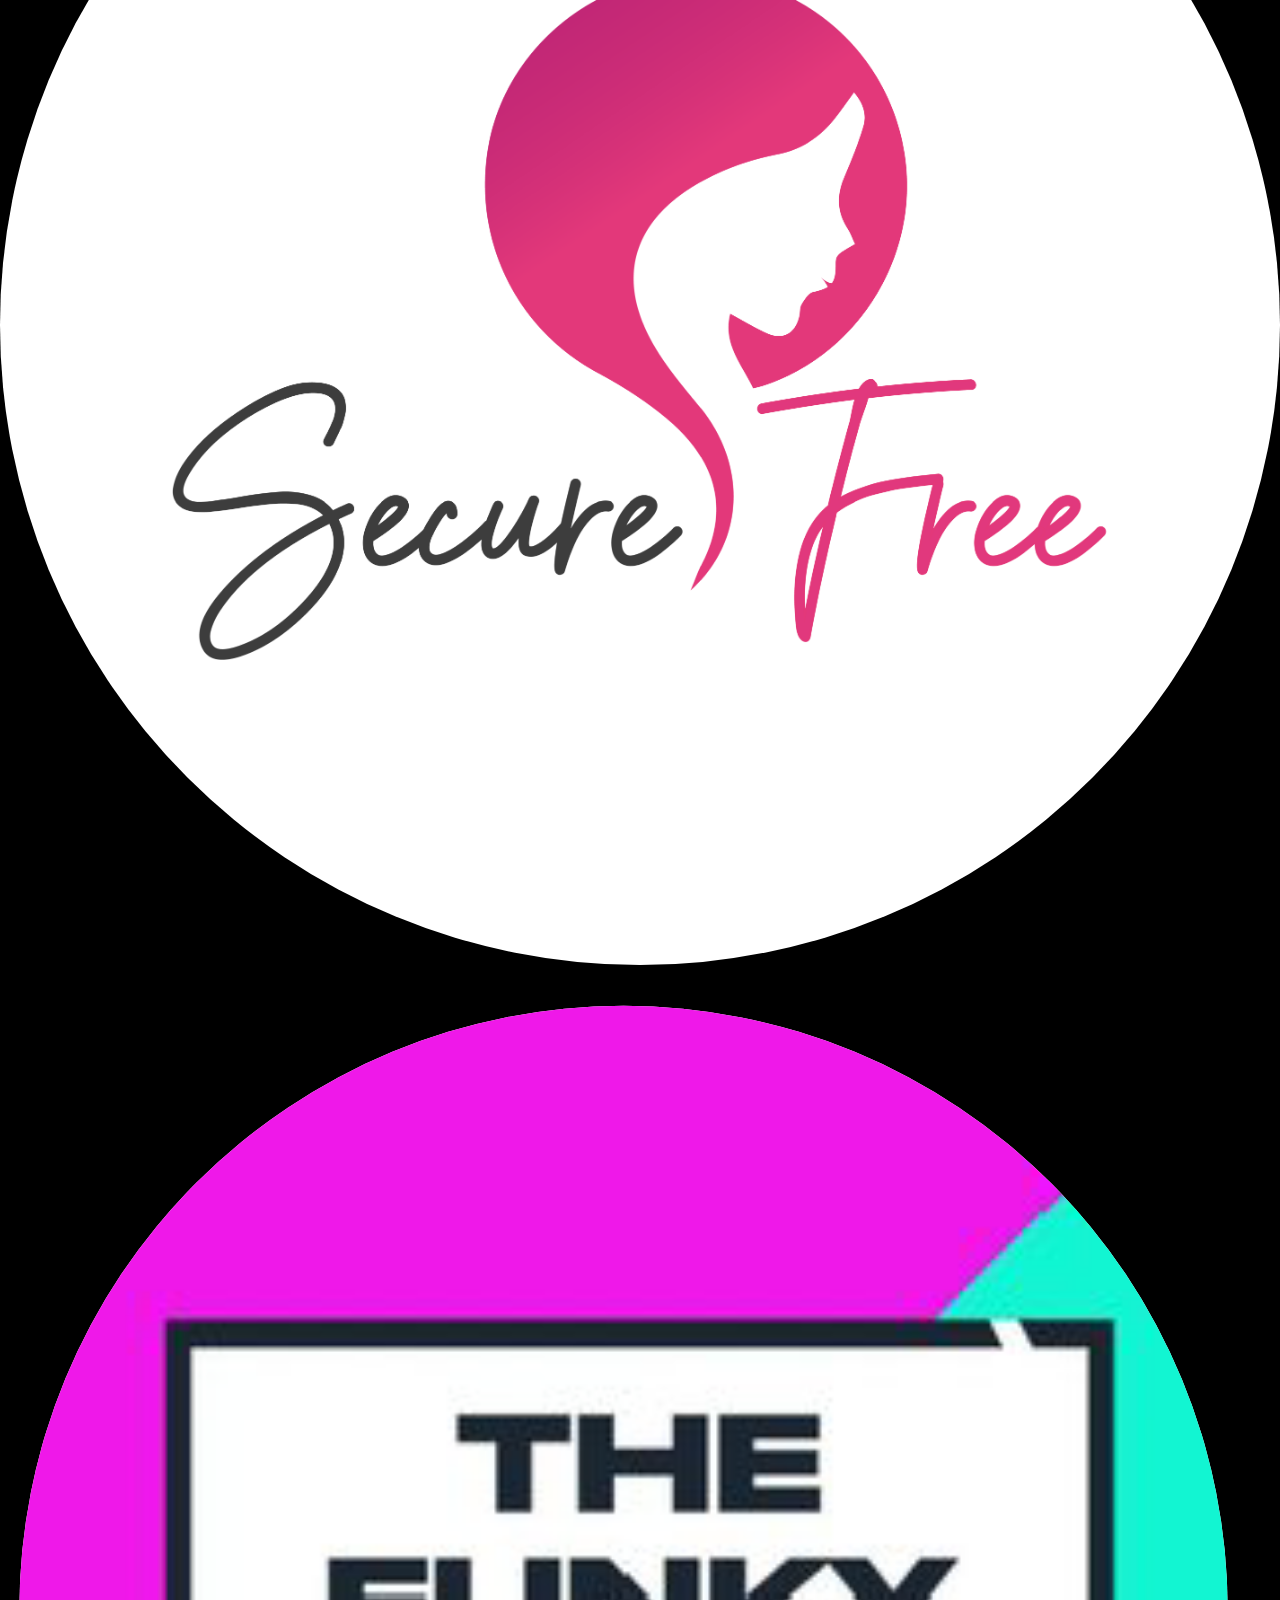
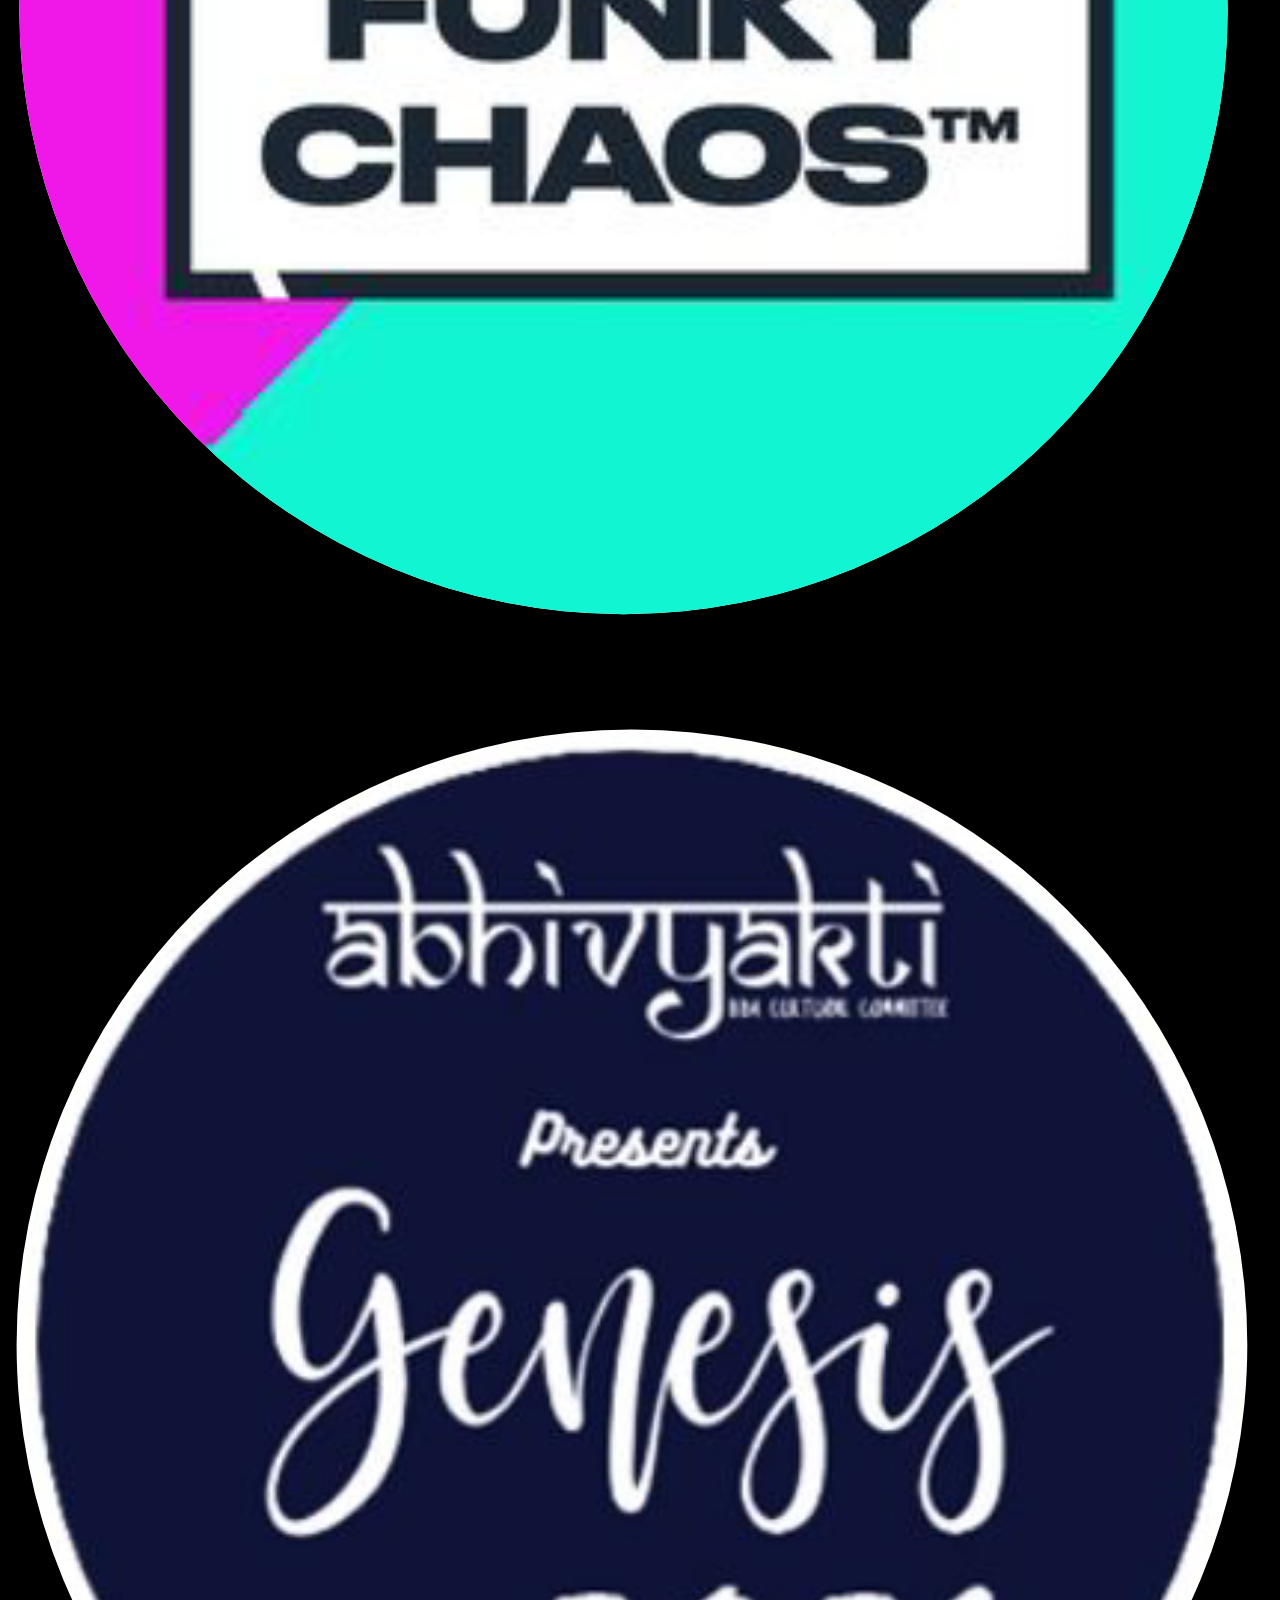
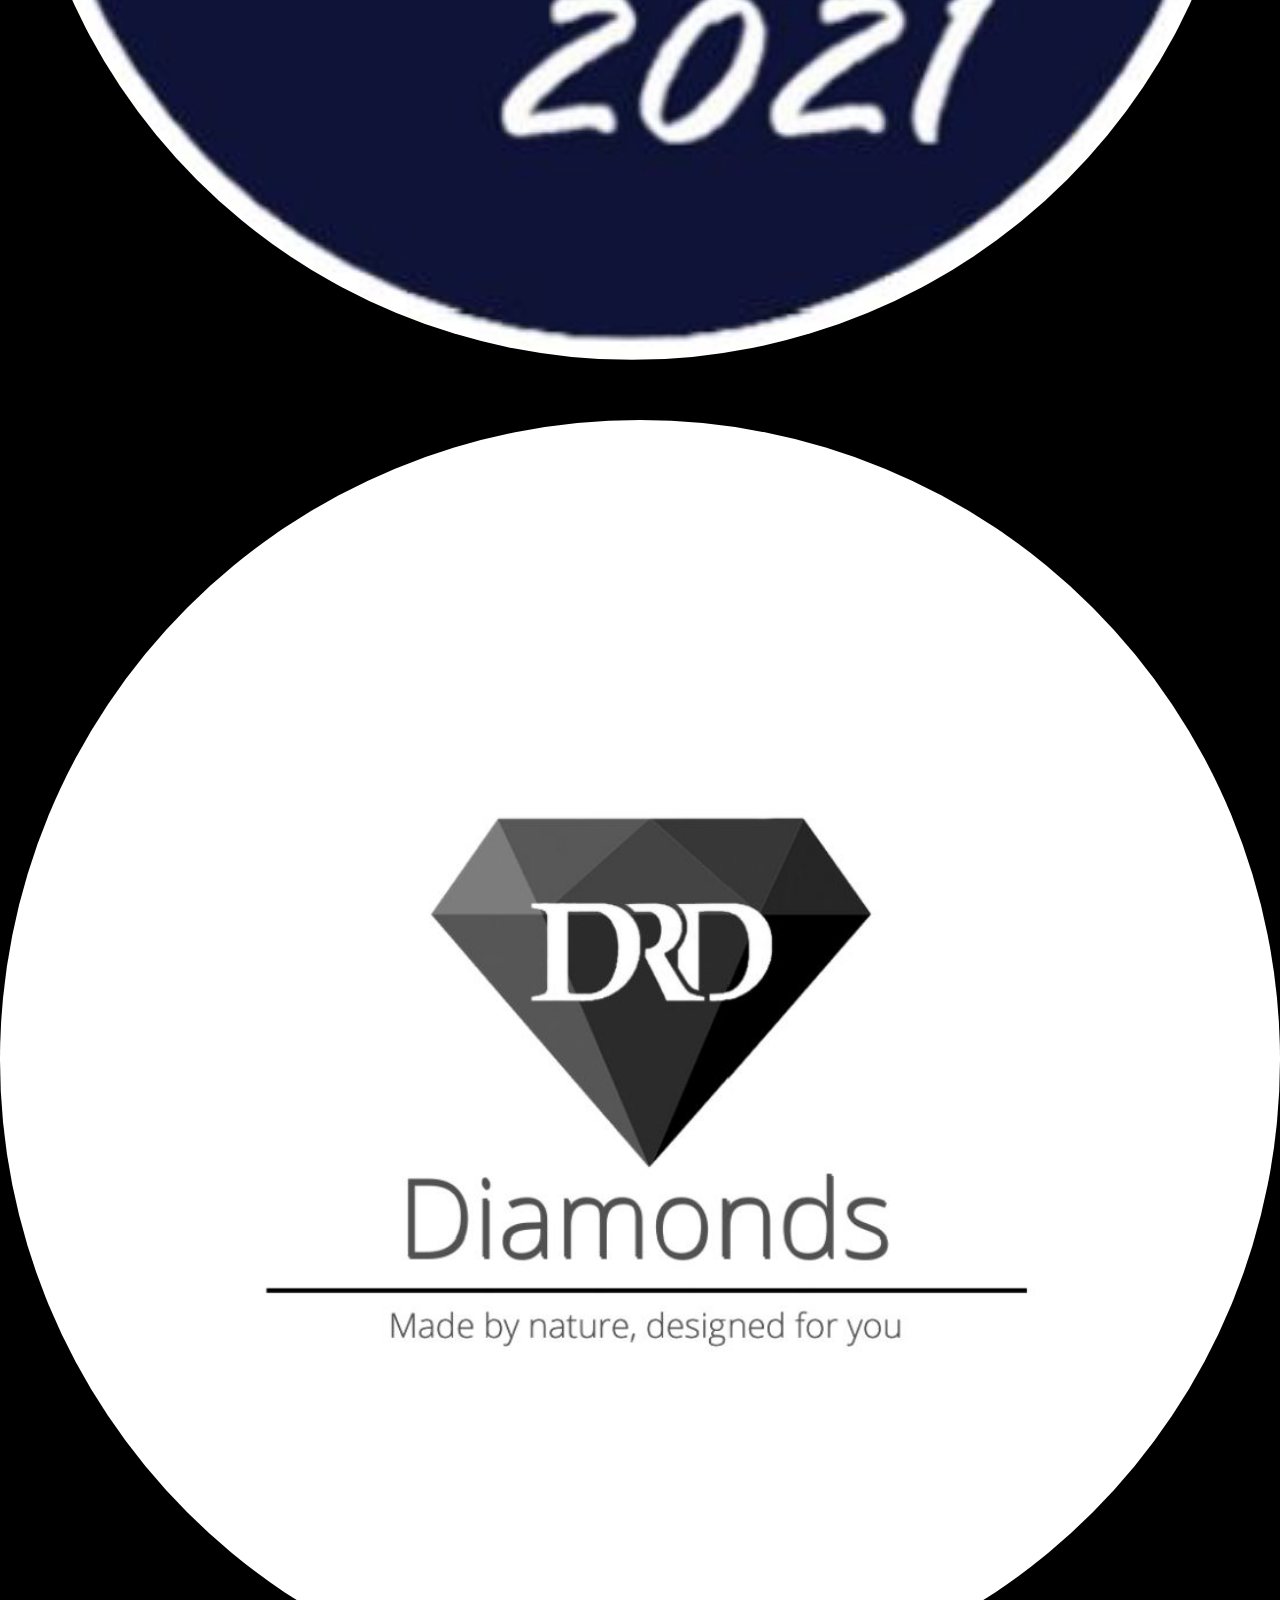
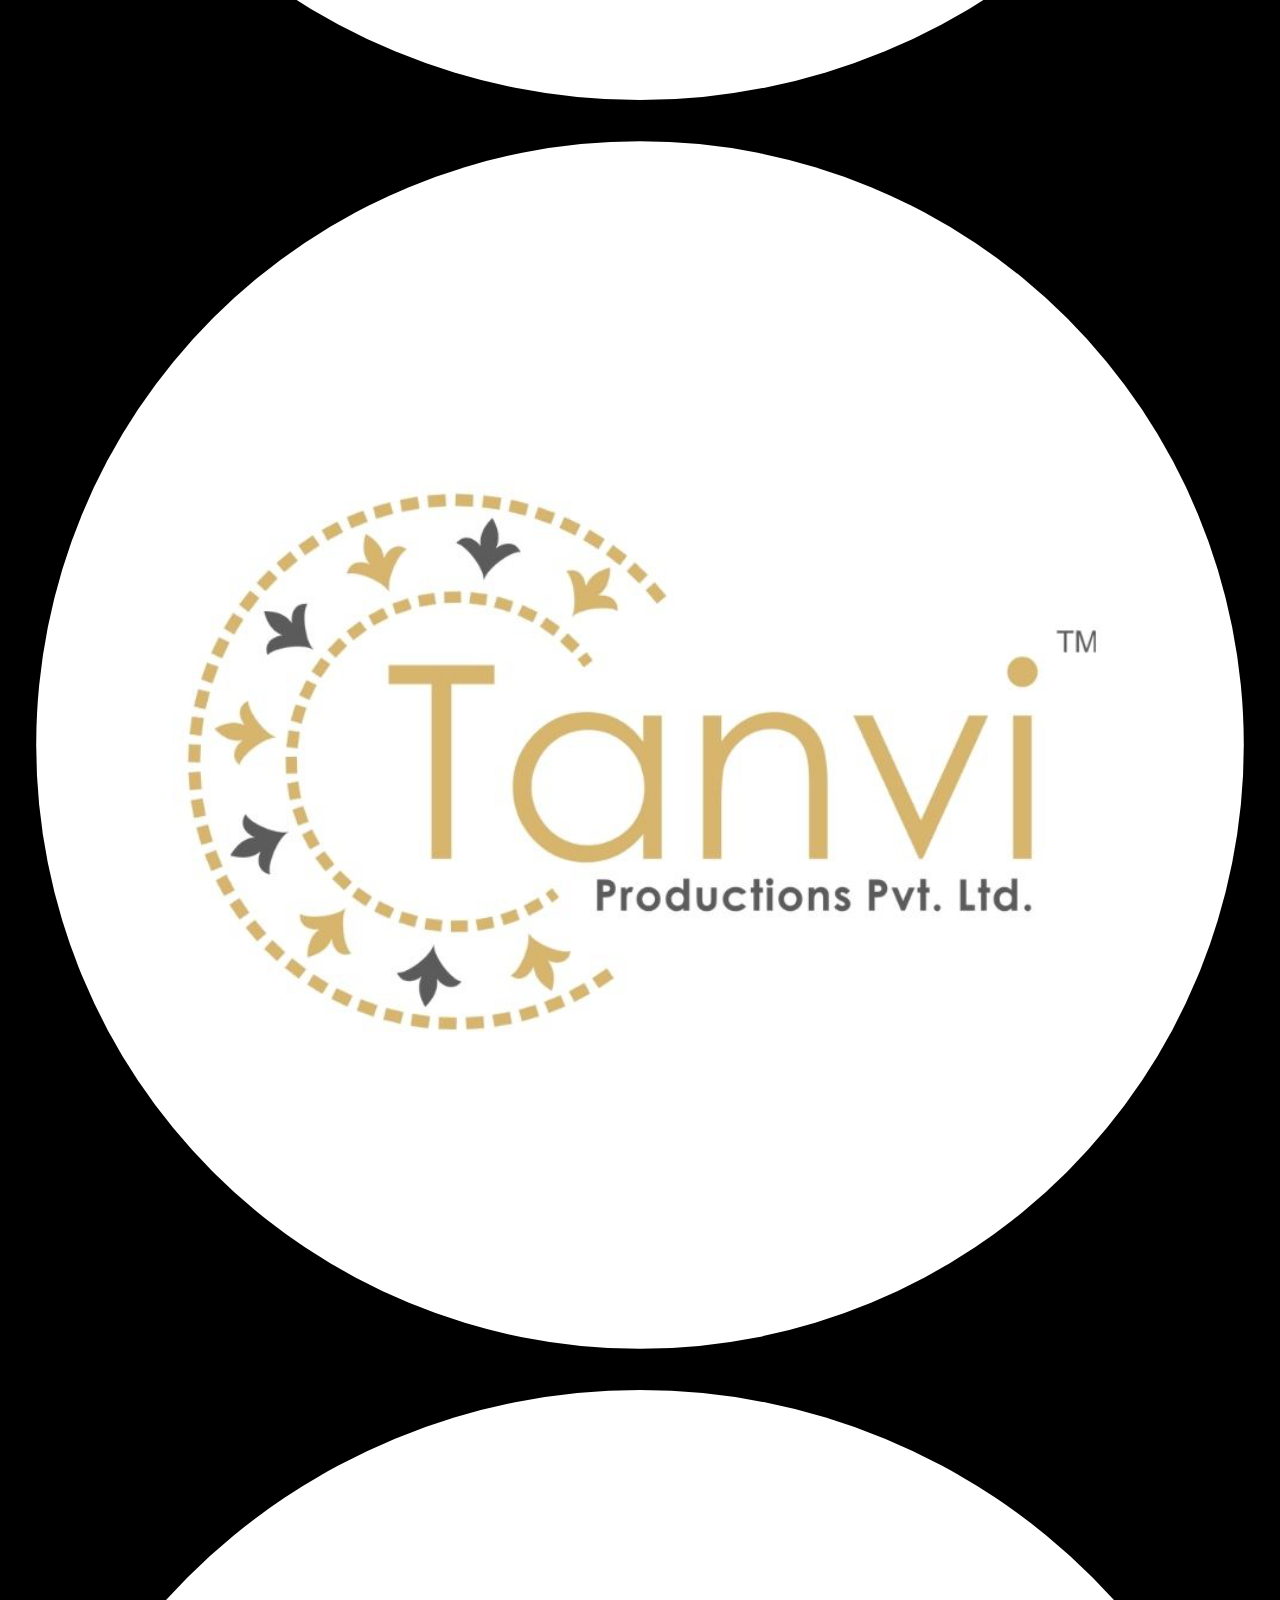
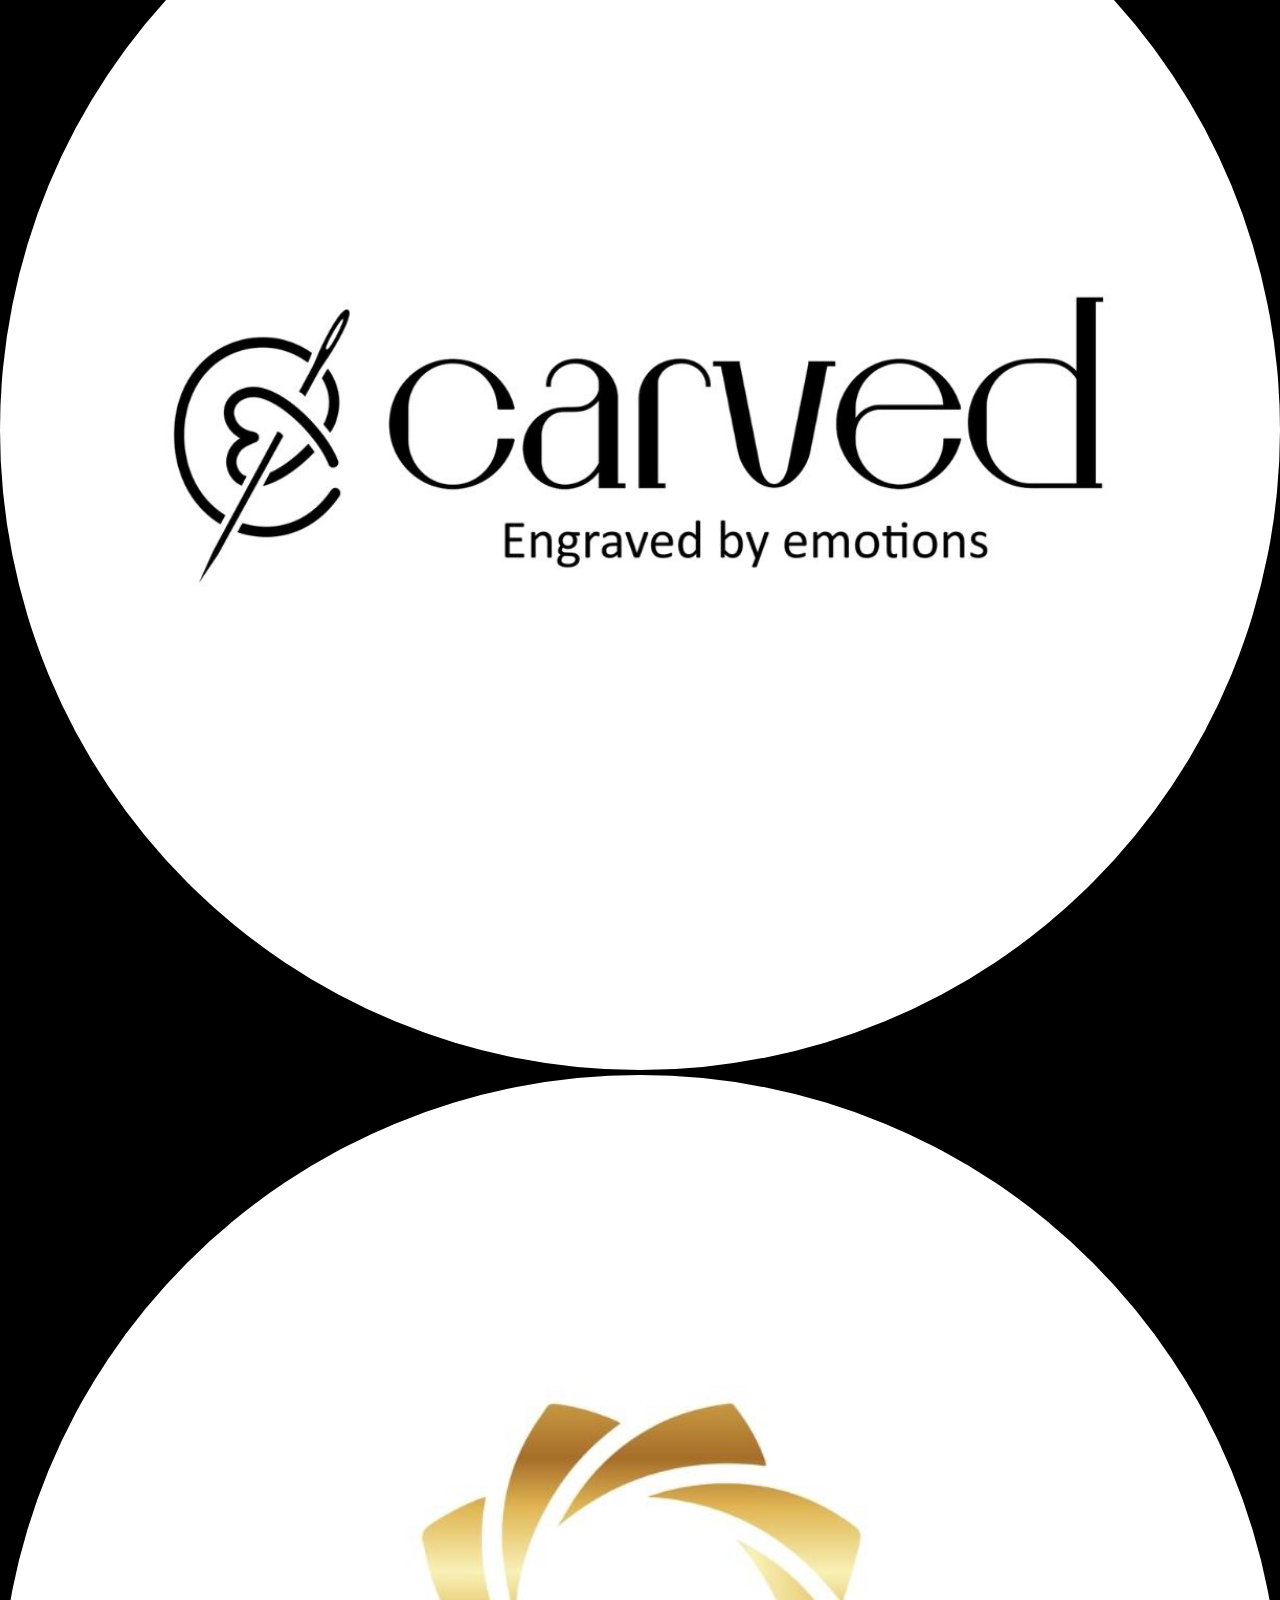
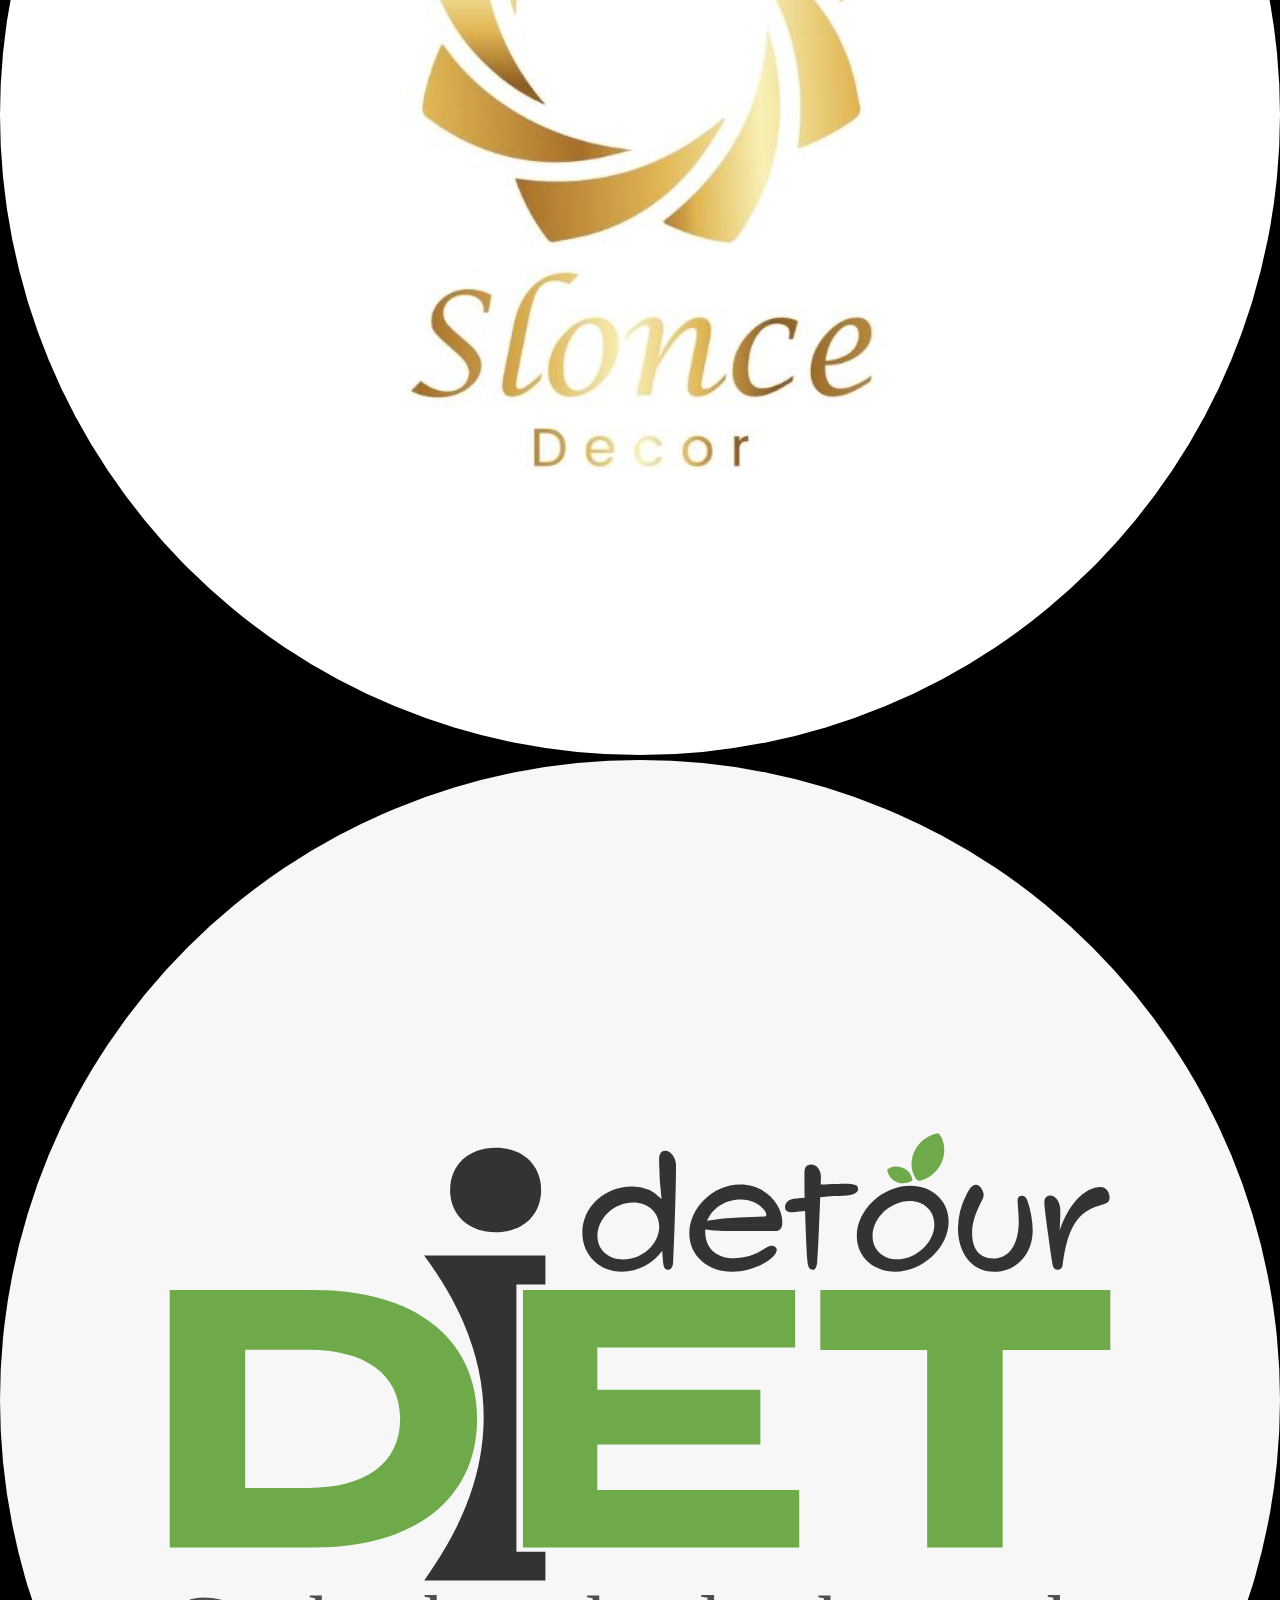
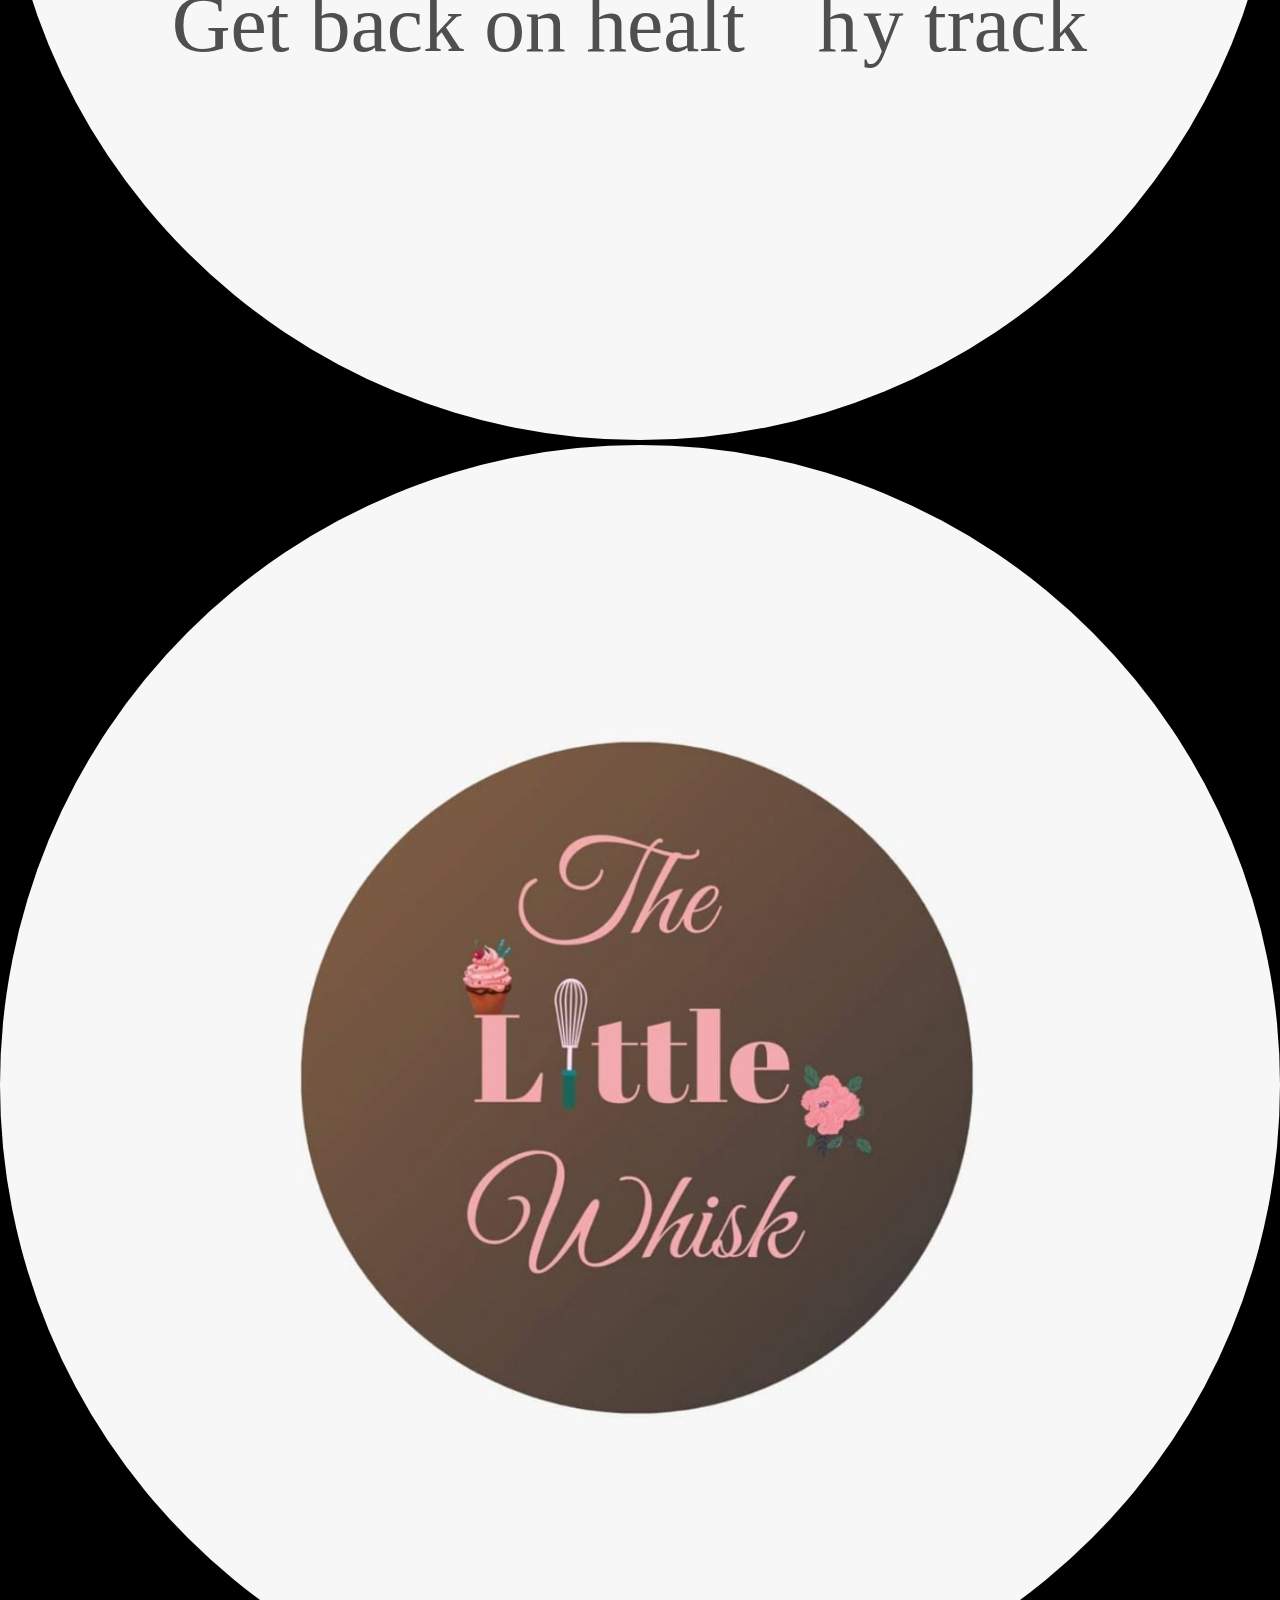
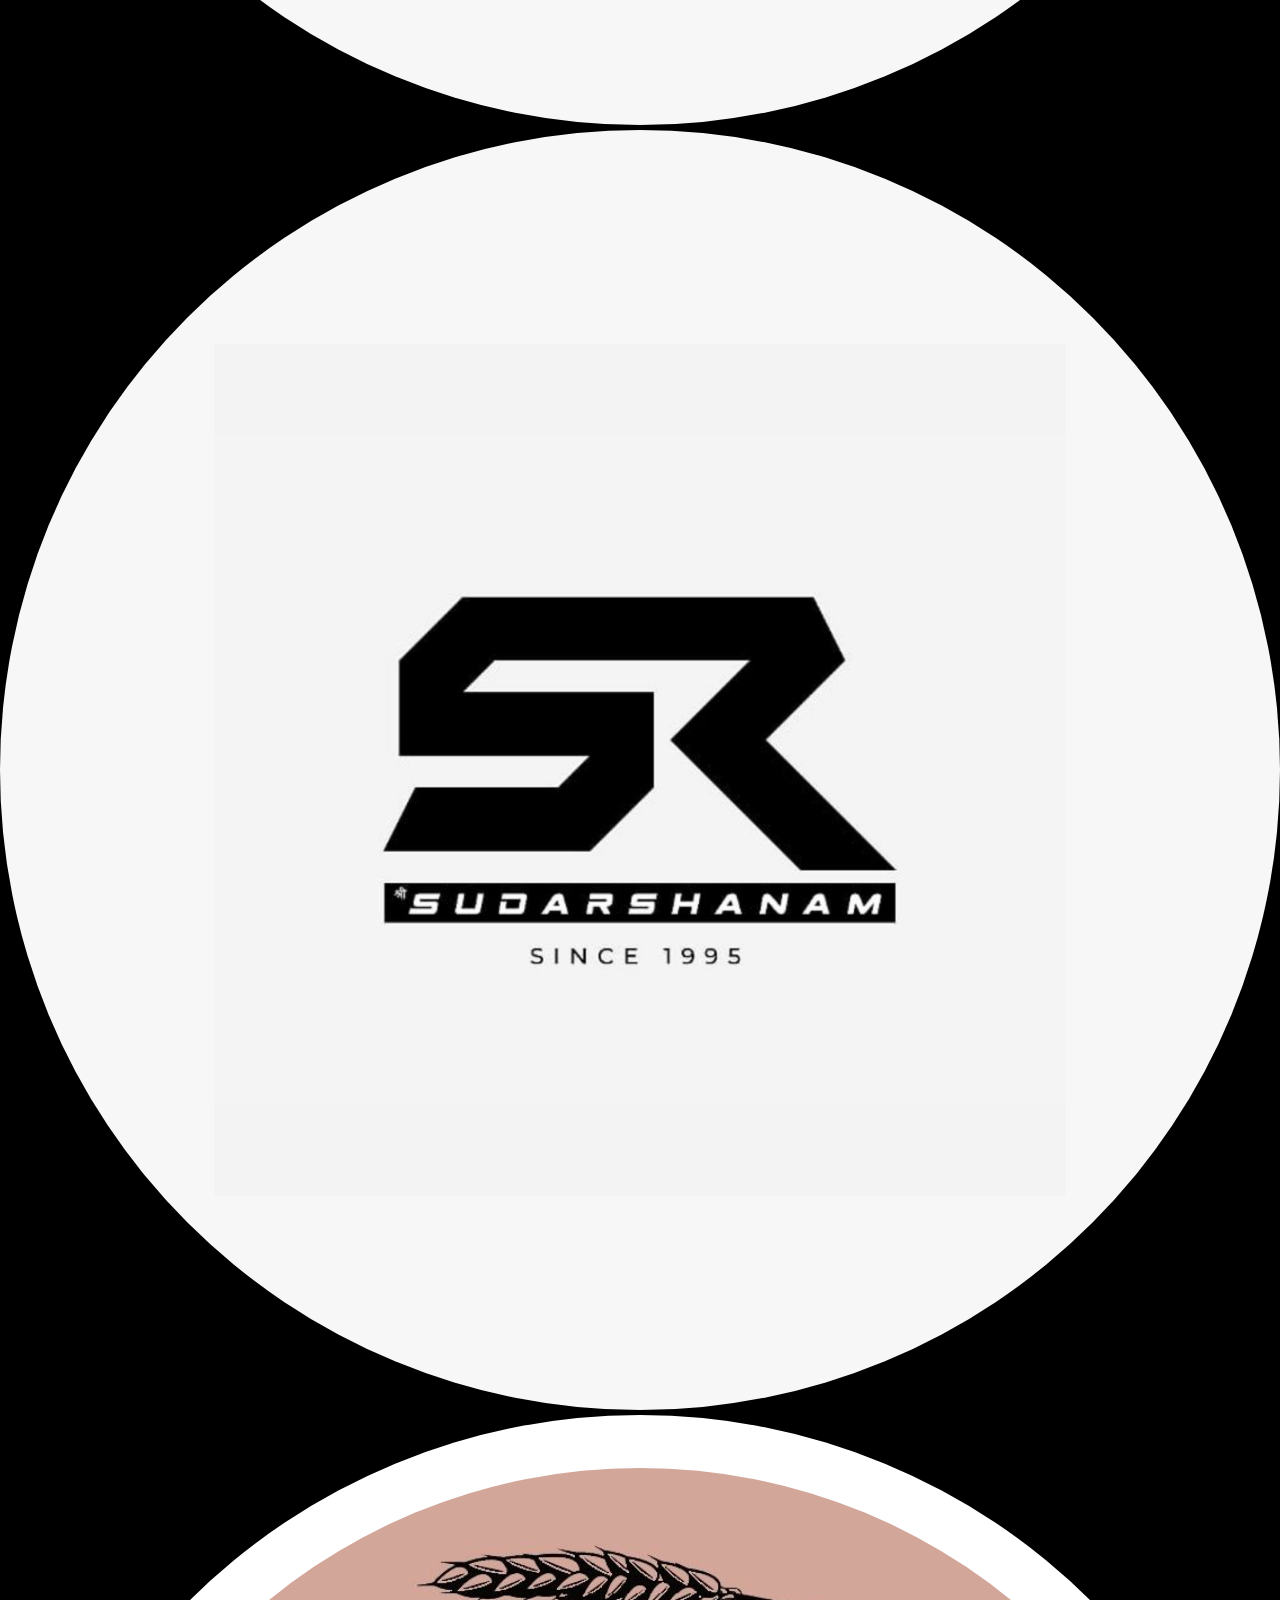
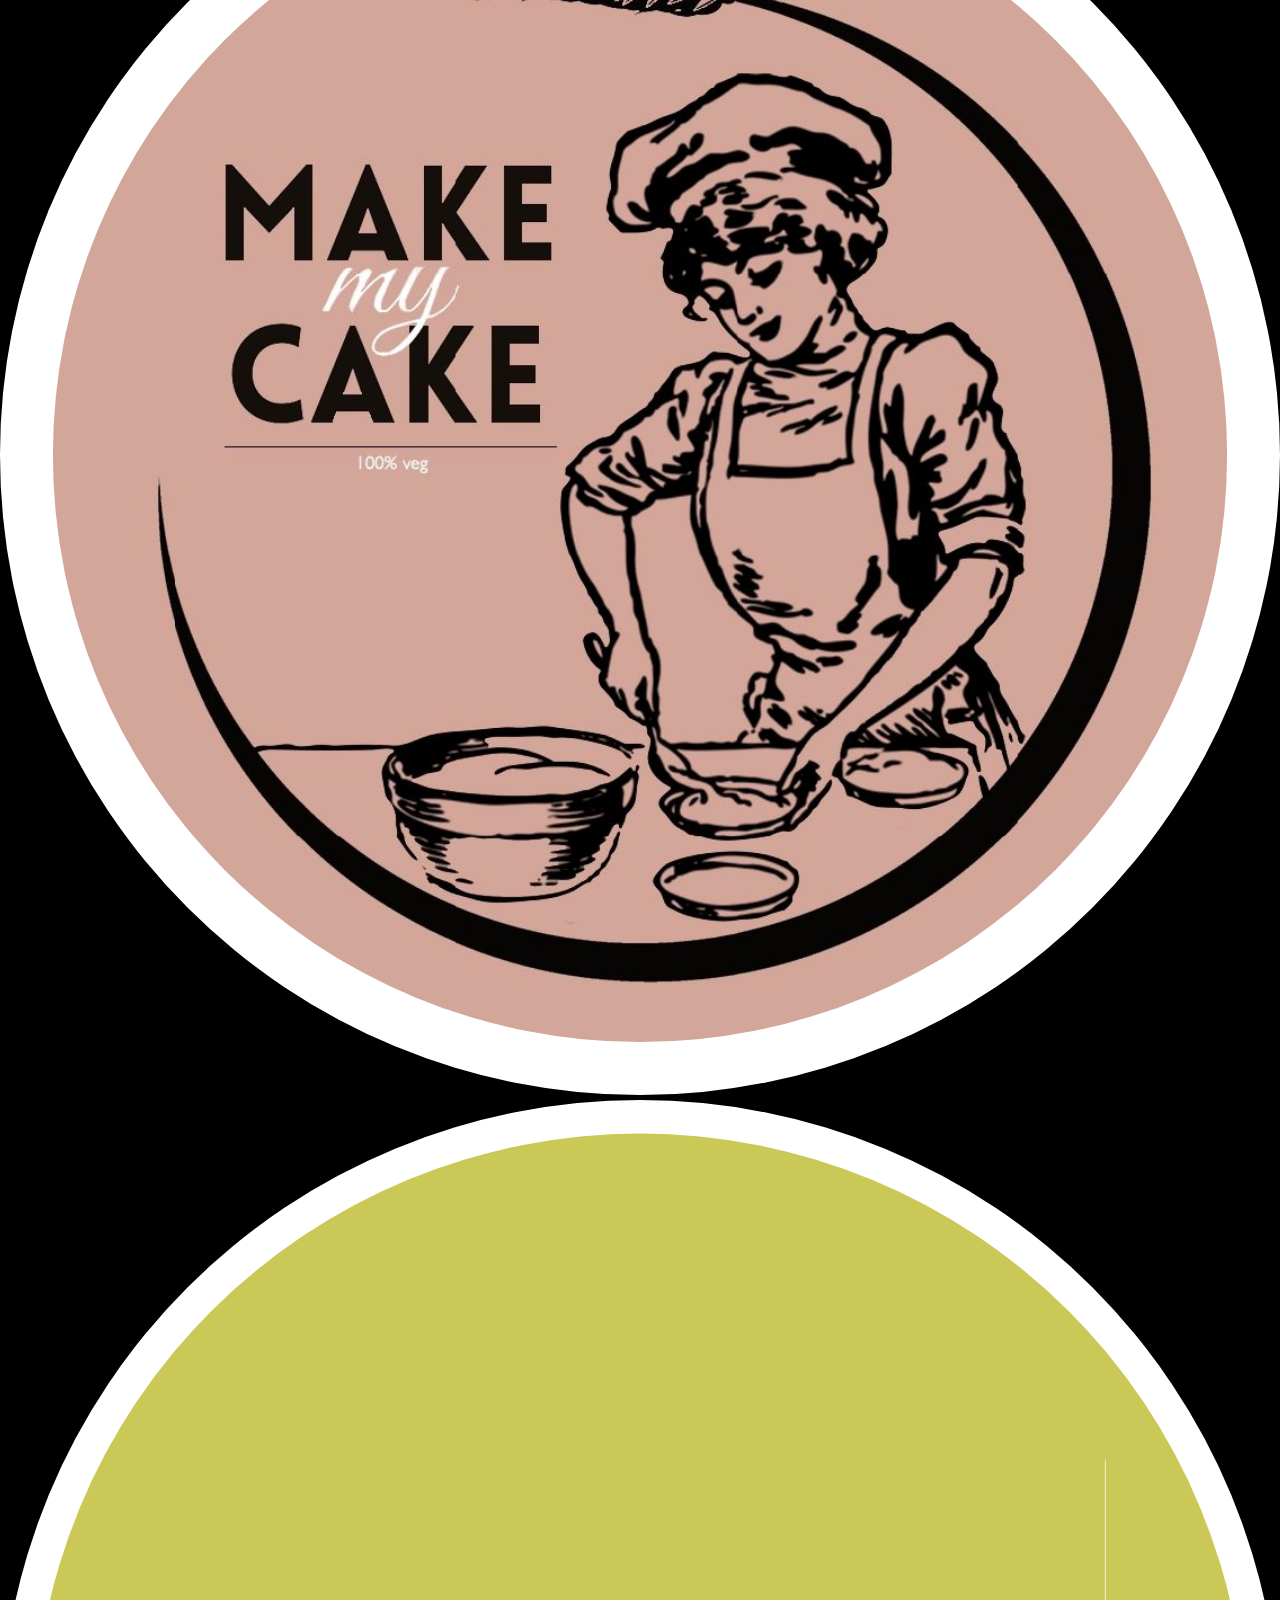
==== commit dd37a238: "animation added" ====
--- a/clients.html
+++ b/clients.html
@@ -4,6 +4,7 @@
 <head>
     <meta charset="utf-8">
     <meta name="viewport" content="width=device-width, initial-scale=1">
+    <link href="https://unpkg.com/aos@2.3.1/dist/aos.css" rel="stylesheet">
     <link href="https://cdn.jsdelivr.net/npm/bootstrap@5.1.3/dist/css/bootstrap.min.css" rel="stylesheet"
         integrity="sha384-1BmE4kWBq78iYhFldvKuhfTAU6auU8tT94WrHftjDbrCEXSU1oBoqyl2QvZ6jIW3" crossorigin="anonymous">
     <link rel="icon" href="./assests/feci.svg">
@@ -12,7 +13,7 @@
 </head>
 
 <body>
-    <img src="./assests/Logo.svg" class="heroimg"
+    <img src="./assests/Logo.svg" class="heroimg"  
         style="height:100%; width:auto; z-index:-4; position: absolute; top: -50px; right: 0;">
     <div class="container mt-md-5 mt-3 d-flex justify-content-between">
         <a href="./index.html" class="logo">
@@ -47,11 +48,11 @@
     <div class="container">
         <div class="row" style="height: 80vh">
             <div class="my-auto">
-                <div class="bebas text-gold h3">A-SQUARE STUDIOS</div>
-                <div class="playfair h1">
+                <div class="bebas text-gold h3" data-aos="fade-right" data-aos-delay="1000" data-aos-duration="1000">A-SQUARE STUDIOS</div>
+                <div class="playfair h1" data-aos="fade-right" data-aos-delay="500" data-aos-duration="1000">
                     Our Clients
                 </div>
-                <div class="mt-3">
+                <div class="mt-3" data-aos="fade-right" data-aos-delay="2000" data-aos-duration="1000">
                     The sole reason we are in business is to make life less difficult for our clients
                 </div>
                 <!-- <button class="herobutton p-2 px-4 px-3 mt-3">
@@ -62,105 +63,105 @@
         <hr class="my-5 hr">
         <div class="row d-flex justify-content-around">
             <a href="https://instagram.com/olympusfootballcup?utm_medium=copy_link" target="_blank"
-                class="logobox col-3 col-md-1 m-2">
+                class="logobox col-3 col-md-1 m-2"  data-aos="flip-up" data-aos-duration="500">
                 <img src="./assests/clients/Asset 16.svg" class="img-fluid w-100 h-100" alt="">
             </a>
             <a href="https://www.amazon.in/dp/B09JZ6JN65/ref=cm_sw_r_cp_api_glt_fabc_M3HQ6B9P9PYW0WMSQB31?_encoding=UTF8&psc=1"
-                target="_blank" class="logobox col-3 col-md-1 m-2">
+                target="_blank" class="logobox col-3 col-md-1 m-2"  data-aos="flip-up" data-aos-duration="500">
                 <img src="./assests/clients/Asset 3.svg" class="img-fluid w-100 h-100" alt="">
             </a>
             <a href="https://instagram.com/thefunkychaos?utm_medium=copy_link" target="_blank"
-                class="logobox col-3 col-md-1 m-2">
+                class="logobox col-3 col-md-1 m-2"  data-aos="flip-up" data-aos-duration="500">
                 <img src="./assests/clients/Asset 4.svg" class="img-fluid w-100 h-100" alt="">
             </a>
             <a href="https://instagram.com/abhivyakti.imnu?utm_medium=copy_link" target="_blank"
-                class="logobox col-3 col-md-1 m-2">
+                class="logobox col-3 col-md-1 m-2"  data-aos="flip-up" data-aos-duration="500">
                 <img src="./assests/clients/Asset 5.svg" class="img-fluid w-100 h-100" alt="">
             </a>
-            <a href="" target="_blank" class="logobox col-3 col-md-1 m-2">
+            <a href="" target="_blank" class="logobox col-3 col-md-1 m-2"  data-aos="flip-up" data-aos-duration="500">
                 <img src="./assests/clients/Asset 6.svg" class="img-fluid w-100 h-100" alt="">
             </a>
             <a href="https://instagram.com/tanvi.productions?utm_medium=copy_link" target="_blank"
-                class="logobox col-3 col-md-1 m-2">
+                class="logobox col-3 col-md-1 m-2"  data-aos="flip-up" data-aos-duration="500">
                 <img src="./assests/clients/Asset 7.svg" class="img-fluid w-100 h-100" alt="">
             </a>
             <a href="https://instagram.com/carved.official?utm_medium=copy_link" target="_blank"
-                class="logobox col-3 col-md-1 m-2">
+                class="logobox col-3 col-md-1 m-2"  data-aos="flip-up" data-aos-duration="500">
                 <img src="./assests/clients/Asset 8.svg" class="img-fluid w-100 h-100" alt="">
             </a>
             <a href="https://instagram.com/sloncedecor?utm_medium=copy_link" target="_blank"
-                class="logobox col-3 col-md-1 m-2">
+                class="logobox col-3 col-md-1 m-2"  data-aos="flip-up" data-aos-duration="500">
                 <img src="./assests/clients/Asset 9.svg" class="img-fluid w-100 h-100" alt="">
             </a>
-            <a href="https://dietdetour.com/" target="_blank" class="logobox col-3 col-md-1 m-2">
+            <a href="https://dietdetour.com/" target="_blank" class="logobox col-3 col-md-1 m-2"  data-aos="flip-up" data-aos-duration="500">
                 <img src="./assests/clients/Asset 10.svg" class="img-fluid w-100 h-100" alt="">
             </a>
             <a href="https://instagram.com/thelittle_whisk1?utm_medium=copy_link" target="_blank"
-                class="logobox col-3 col-md-1 m-2">
+                class="logobox col-3 col-md-1 m-2"  data-aos="flip-up" data-aos-duration="500">
                 <img src="./assests/clients/Asset 11.svg" class="img-fluid w-100 h-100" alt="">
             </a>
             <a href="https://instagram.com/shree__sudarshnam?utm_medium=copy_link" target="_blank"
-                class="logobox col-3 col-md-1 m-2">
+                class="logobox col-3 col-md-1 m-2"  data-aos="flip-up" data-aos-duration="500">
                 <img src="./assests/clients/Asset 12.svg" class="img-fluid w-100 h-100" alt="">
             </a>
             <a href="https://instagram.com/makemycake__?utm_medium=copy_link" target="_blank"
-                class="logobox col-3 col-md-1 m-2">
+                class="logobox col-3 col-md-1 m-2"  data-aos="flip-up" data-aos-duration="500">
                 <img src="./assests/clients/Asset 13.svg" class="img-fluid w-100 h-100" alt="">
             </a>
             <a href="https://instagram.com/noelani_hairoil_?utm_medium=copy_link" target="_blank"
-                class="logobox col-3 col-md-1 m-2">
+                class="logobox col-3 col-md-1 m-2"  data-aos="flip-up" data-aos-duration="500">
                 <img src="./assests/clients/Asset 14.svg" class="img-fluid w-100 h-100" alt="">
             </a>
             <a href="https://youtube.com/channel/UCPs-YxdVk7DZ9h0j_OJdJnQ" target="_blank"
-                class="logobox col-3 col-md-1 m-2">
+                class="logobox col-3 col-md-1 m-2"  data-aos="flip-up" data-aos-duration="500">
                 <img src="./assests/clients/Asset 15.svg" class="img-fluid w-100 h-100" alt="">
             </a>
-            <a href="https://vishwmitra.co.in/" target="_blank" class="logobox col-3 col-md-1 m-2">
+            <a href="https://vishwmitra.co.in/" target="_blank" class="logobox col-3 col-md-1 m-2"  data-aos="flip-up" data-aos-duration="500">
                 <img src="./assests/clients/Asset 17.svg" class="img-fluid w-100 h-100" alt="">
             </a>
-            <a href="" target="_blank" class="logobox col-3 col-md-1 m-2">
+            <a href="" target="_blank" class="logobox col-3 col-md-1 m-2"  data-aos="flip-up" data-aos-duration="500">
                 <img src="./assests/clients/Asset 18.svg" class="img-fluid w-100 h-100" alt="">
             </a>
-            <a href="" target="_blank" class="logobox col-3 col-md-1 m-2">
+            <a href="" target="_blank" class="logobox col-3 col-md-1 m-2"  data-aos="flip-up" data-aos-duration="500">
                 <img src="./assests/clients/Asset 19.svg" class="img-fluid w-100 h-100" alt="">
             </a>
-            <a href="https://dhruvrathod.me/" target="_blank" class="logobox col-3 col-md-1 m-2">
+            <a href="https://dhruvrathod.me/" target="_blank" class="logobox col-3 col-md-1 m-2"  data-aos="flip-up" data-aos-duration="500">
                 <img src="./assests/clients/Asset 20.svg" class="img-fluid w-100 h-100" alt="">
             </a>
             <a href="https://instagram.com/avanzaclinic?utm_medium=copy_link" target="_blank"
-                class="logobox col-3 col-md-1 m-2">
+                class="logobox col-3 col-md-1 m-2"  data-aos="flip-up" data-aos-duration="500">
                 <img src="./assests/clients/Asset 21.svg" class="img-fluid w-100 h-100" alt="">
             </a>
-            <a href="https://lemon-school.com/" target="_blank" class="logobox col-3 col-md-1 m-2">
+            <a href="https://lemon-school.com/" target="_blank" class="logobox col-3 col-md-1 m-2"  data-aos="flip-up" data-aos-duration="500">
                 <img src="./assests/clients/Asset 22.svg" class="img-fluid w-100 h-100" alt="">
             </a>
-            <a href="http://www.lighthousepeople.in/" target="_blank" class="logobox col-3 col-md-1 m-2">
+            <a href="http://www.lighthousepeople.in/" target="_blank" class="logobox col-3 col-md-1 m-2"  data-aos="flip-up" data-aos-duration="500">
                 <img src="./assests/clients/Asset 23.svg" class="img-fluid w-100 h-100" alt="">
             </a>
-            <a href="https://www.lemonideas.in/" target="_blank" class="logobox col-3 col-md-1 m-2">
+            <a href="https://www.lemonideas.in/" target="_blank" class="logobox col-3 col-md-1 m-2"  data-aos="flip-up" data-aos-duration="500">
                 <img src="./assests/clients/Asset 24.svg" class="img-fluid w-100 h-100" alt="">
             </a>
-            <a href="https://ankuralang.com/" target="_blank" class="logobox col-3 col-md-1 m-2">
+            <a href="https://ankuralang.com/" target="_blank" class="logobox col-3 col-md-1 m-2"  data-aos="flip-up" data-aos-duration="500">
                 <img src="./assests/clients/Asset 25.svg" class="img-fluid w-100 h-100" alt="">
             </a>
-            <a href="https://www.habtectubes.com/" target="_blank" class="logobox col-3 col-md-1 m-2">
+            <a href="https://www.habtectubes.com/" target="_blank" class="logobox col-3 col-md-1 m-2"  data-aos="flip-up" data-aos-duration="500">
                 <img src="./assests/clients/Asset 26.svg" class="img-fluid w-100 h-100" alt="">
             </a>
-            <a href="" target="_blank" class="logobox col-3 col-md-1 m-2">
+            <a href="" target="_blank" class="logobox col-3 col-md-1 m-2"  data-aos="flip-up" data-aos-duration="500">
                 <img src="./assests/clients/Asset 27.svg" class="img-fluid w-100 h-100" alt="">
             </a>
-            <a href="https://sankalpdoors.com/" target="_blank" class="logobox col-3 col-md-1 m-2">
+            <a href="https://sankalpdoors.com/" target="_blank" class="logobox col-3 col-md-1 m-2"  data-aos="flip-up" data-aos-duration="500">
                 <img src="./assests/clients/Asset 28.svg" class="img-fluid w-100 h-100" alt="">
             </a>
-            <a href="https://dyechemlab.com/" target="_blank" class="logobox col-3 col-md-1 m-2">
+            <a href="https://dyechemlab.com/" target="_blank" class="logobox col-3 col-md-1 m-2"  data-aos="flip-up" data-aos-duration="500">
                 <img src="./assests/clients/Asset 29.svg" class="img-fluid w-100 h-100" alt="">
             </a>
             <a href="https://www.instagram.com/p/CEURmPAASff/?utm_medium=copy_link" target="_blank"
-                class="logobox col-3 col-md-1 m-2">
+                class="logobox col-3 col-md-1 m-2"  data-aos="flip-up" data-aos-duration="500">
                 <img src="./assests/clients/Asset 30.svg" class="img-fluid w-100 h-100" alt="">
             </a>
             <a href="https://instagram.com/blackpearlfilms?utm_medium=copy_link" target="_blank"
-                class="logobox col-3 col-md-1 m-2">
+                class="logobox col-3 col-md-1 m-2"  data-aos="flip-up" data-aos-duration="500">
                 <img src="./assests/clients/Asset 31.svg" class="img-fluid w-100 h-100" alt="">
             </a>
         </div>
@@ -201,6 +202,31 @@
             MobileNav.classList.add("swipeout")
         }
     </script>
+    <script src="https://unpkg.com/aos@2.3.1/dist/aos.js"></script>
+    <script>
+        AOS.init({
+            // Global settings:
+            disable: false, // accepts following values: 'phone', 'tablet', 'mobile', boolean, expression or function
+            startEvent: 'DOMContentLoaded', // name of the event dispatched on the document, that AOS should initialize on
+            initClassName: 'aos-init', // class applied after initialization
+            animatedClassName: 'aos-animate', // class applied on animation
+            useClassNames: false, // if true, will add content of `data-aos` as classes on scroll
+            disableMutationObserver: false, // disables automatic mutations' detections (advanced)
+            debounceDelay: 50, // the delay on debounce used while resizing window (advanced)
+            throttleDelay: 99, // the delay on throttle used while scrolling the page (advanced)
+
+
+            // Settings that can be overridden on per-element basis, by `data-aos-*` attributes:
+            offset: 120, // offset (in px) from the original trigger point
+            delay: 200, // values from 0 to 3000, with step 50ms
+            duration: 800, // values from 0 to 3000, with step 50ms
+            easing: 'ease', // default easing for AOS animations
+            once: false, // whether animation should happen only once - while scrolling down
+            mirror: false, // whether elements should animate out while scrolling past them
+            anchorPlacement: 'top-bottom', // defines which position of the element regarding to window should trigger the animation
+
+        });
+    </script>
     <script src="https://cdn.jsdelivr.net/npm/bootstrap@5.1.3/dist/js/bootstrap.bundle.min.js"
         integrity="sha384-ka7Sk0Gln4gmtz2MlQnikT1wXgYsOg+OMhuP+IlRH9sENBO0LRn5q+8nbTov4+1p" crossorigin="anonymous">
     </script>
--- a/style.css
+++ b/style.css
@@ -18,6 +18,13 @@
     font-family: 'Open Sans', sans-serif;
     font-size: 16px;
     cursor: none !important;
+    overflow-x: hidden !important;
+}
+
+@media (max-width: 768px) {
+    .hideOverflowOnMobile {
+        overflow: hidden;
+    }
 }
 
 a {
@@ -25,12 +32,12 @@
     color: inherit;
 }
 
-a:focus{
-    cursor:none;
-}
-
-a:hover{
-    cursor:none;
+a:focus {
+    cursor: none;
+}
+
+a:hover {
+    cursor: none;
     color: inherit;
 }
 
@@ -44,7 +51,7 @@
     }
 
     .heroimg {
-        opacity: 0.15;
+        opacity: 0.15 !important;
     }
 }
 
@@ -101,11 +108,11 @@
     background-color: #C97F4680;
 }
 
-.logobox{
+.logobox {
     transition-duration: 300ms;
 }
 
-.logobox:hover{
+.logobox:hover {
     opacity: 0.3;
 }
 
@@ -152,6 +159,7 @@
     pointer-events: none;
     transform: translate(-50%, -50%);
     transition: .15s;
+    z-index: 999;
 }
 
 .cursor2 {
@@ -165,6 +173,7 @@
     pointer-events: none;
     transform: translate(-50%, -50%);
     transition: .1s;
+    z-index: 999;
 }
 
 .content:hover~.cursor {
@@ -177,13 +186,14 @@
     opacity: 0;
 }
 
-.navigation{
+.navigation {
     position: fixed;
     background-color: #C97F46;
     height: 100%;
     width: 100%;
     top: 0;
     left: 100%;
+    z-index: 99;
 }
 
 .swipein {
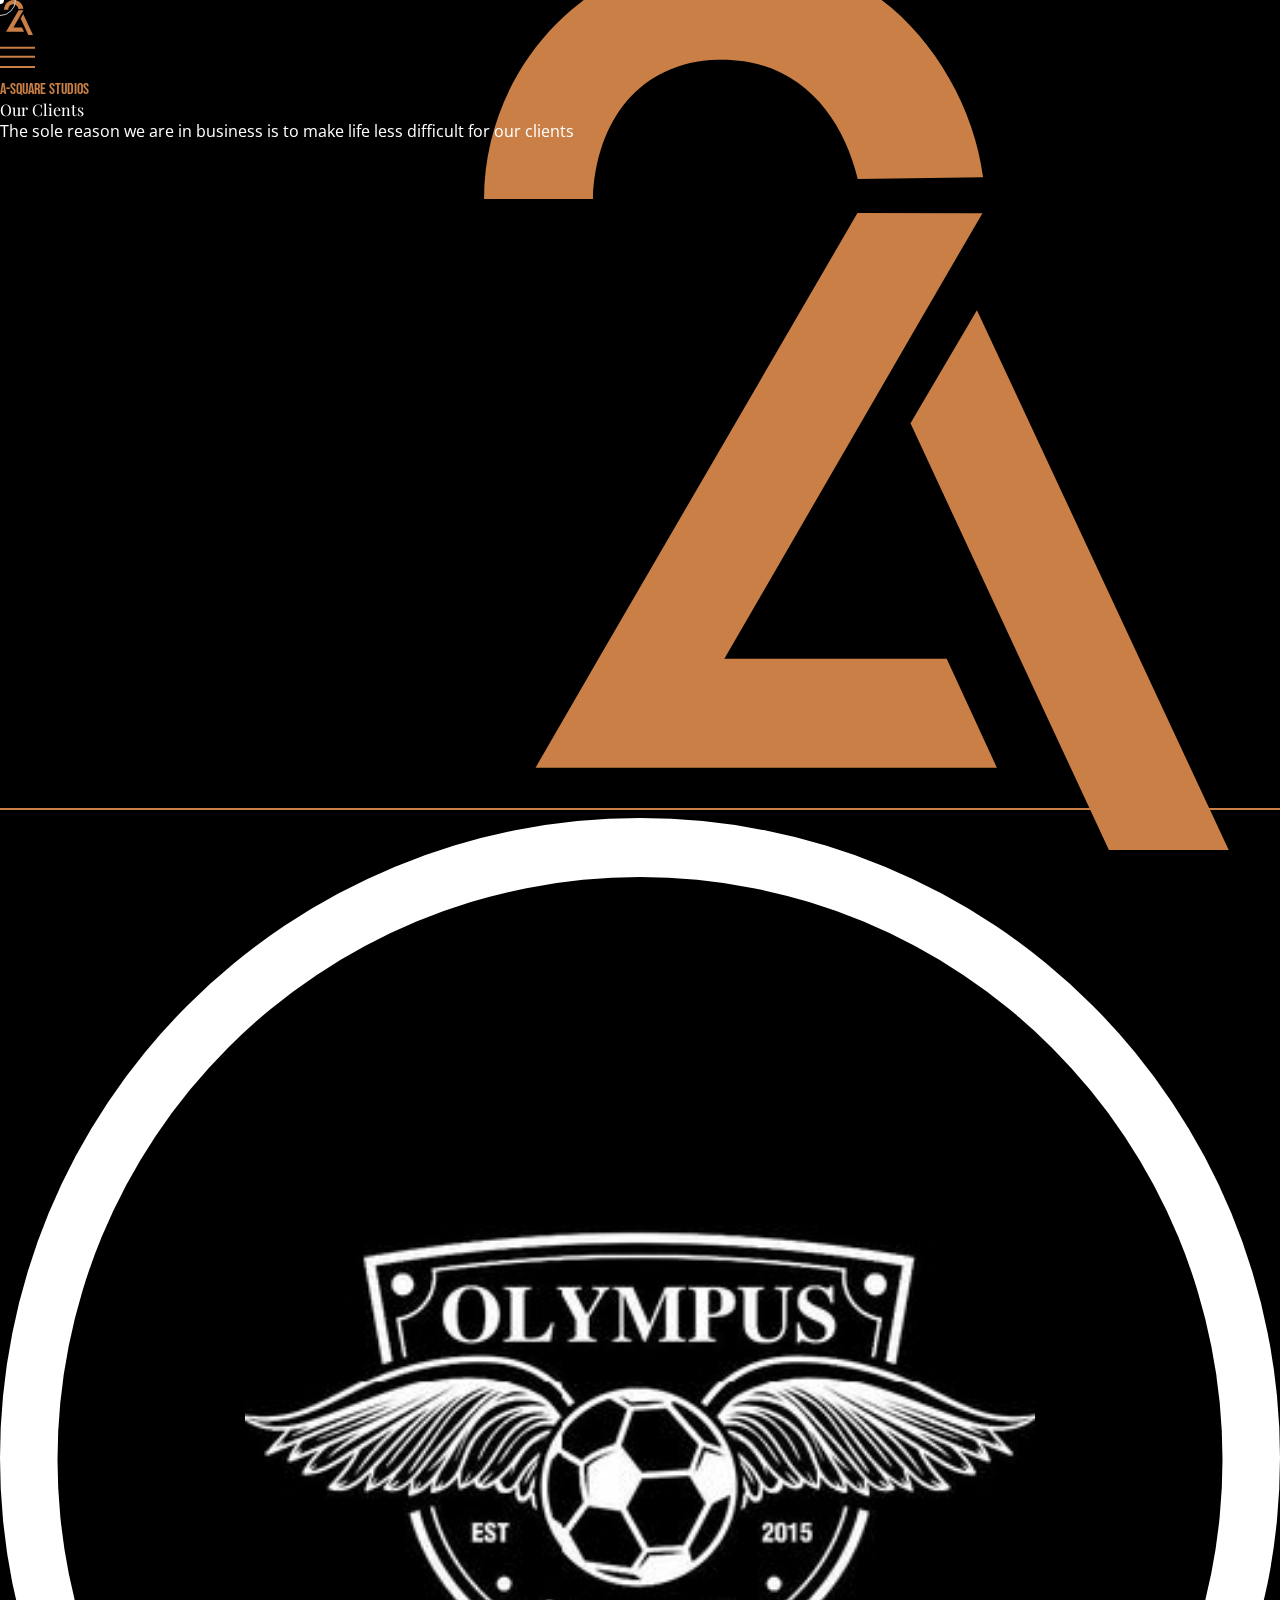
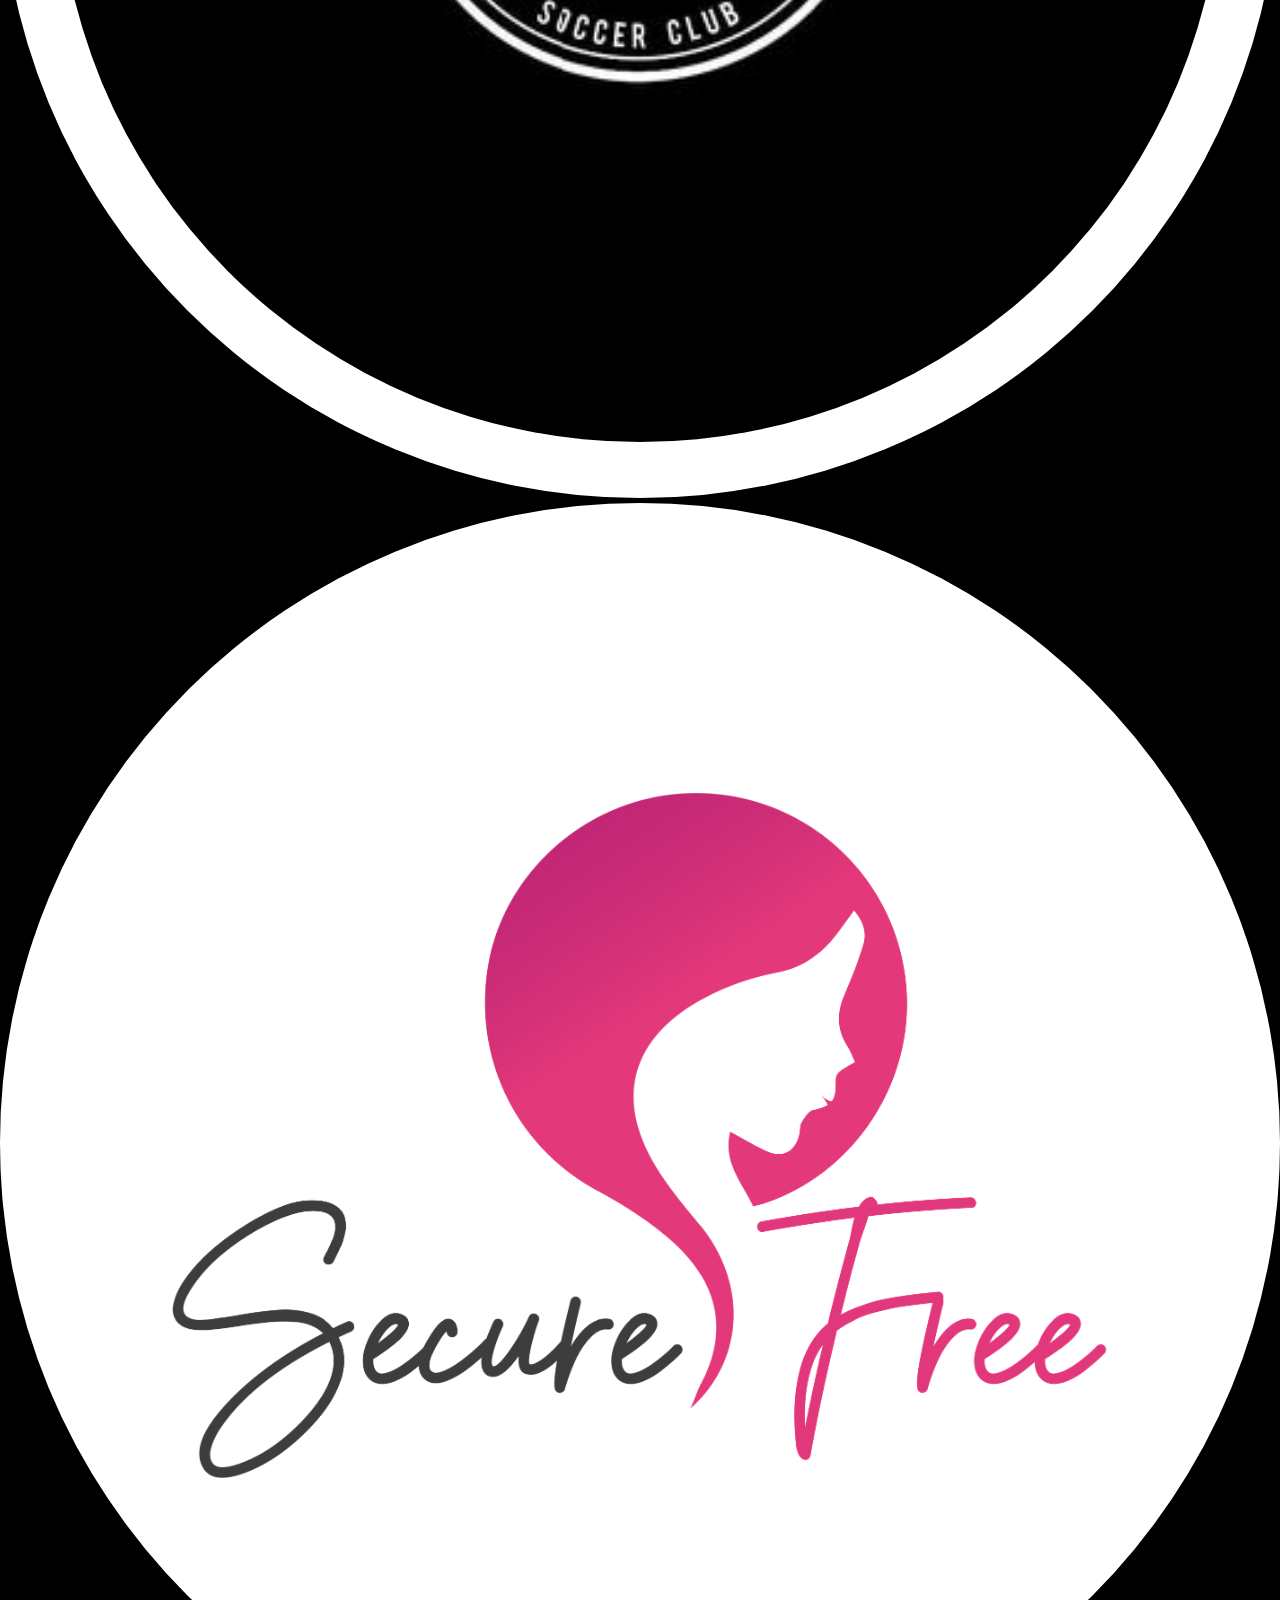
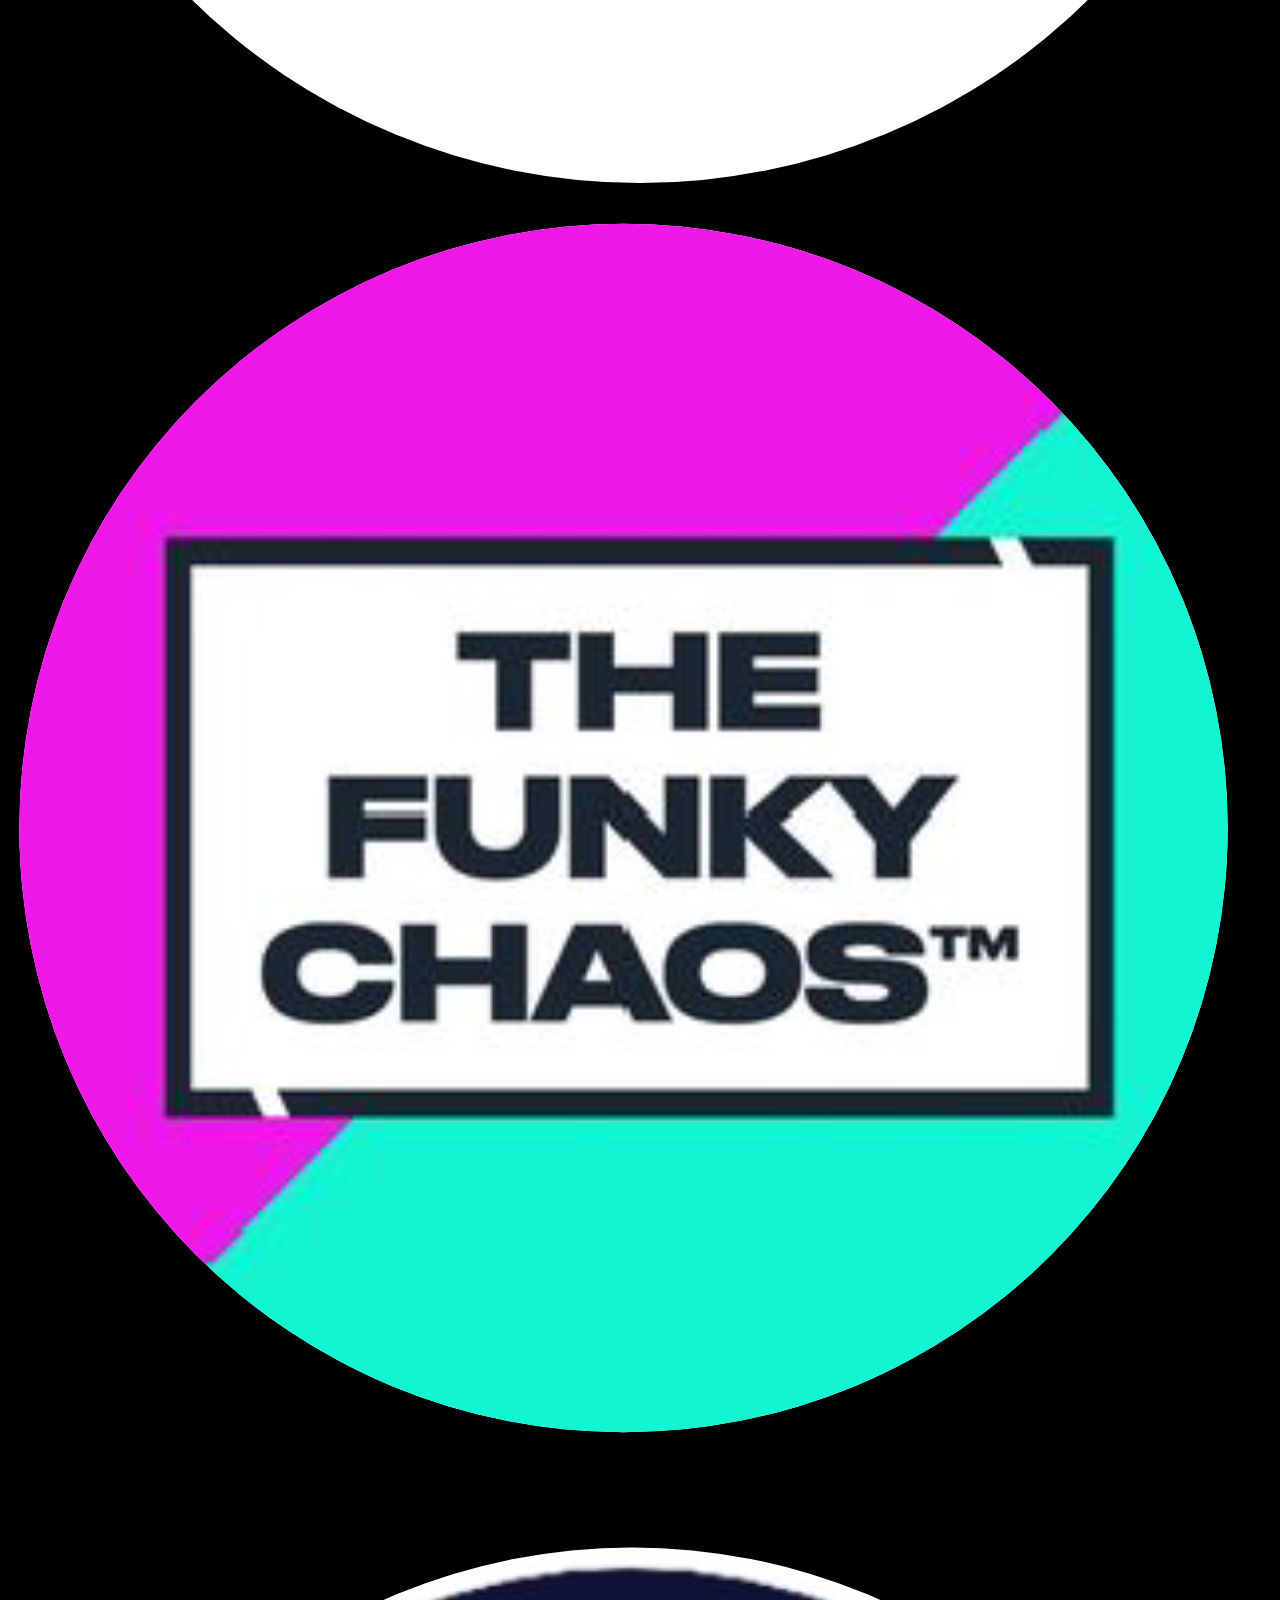
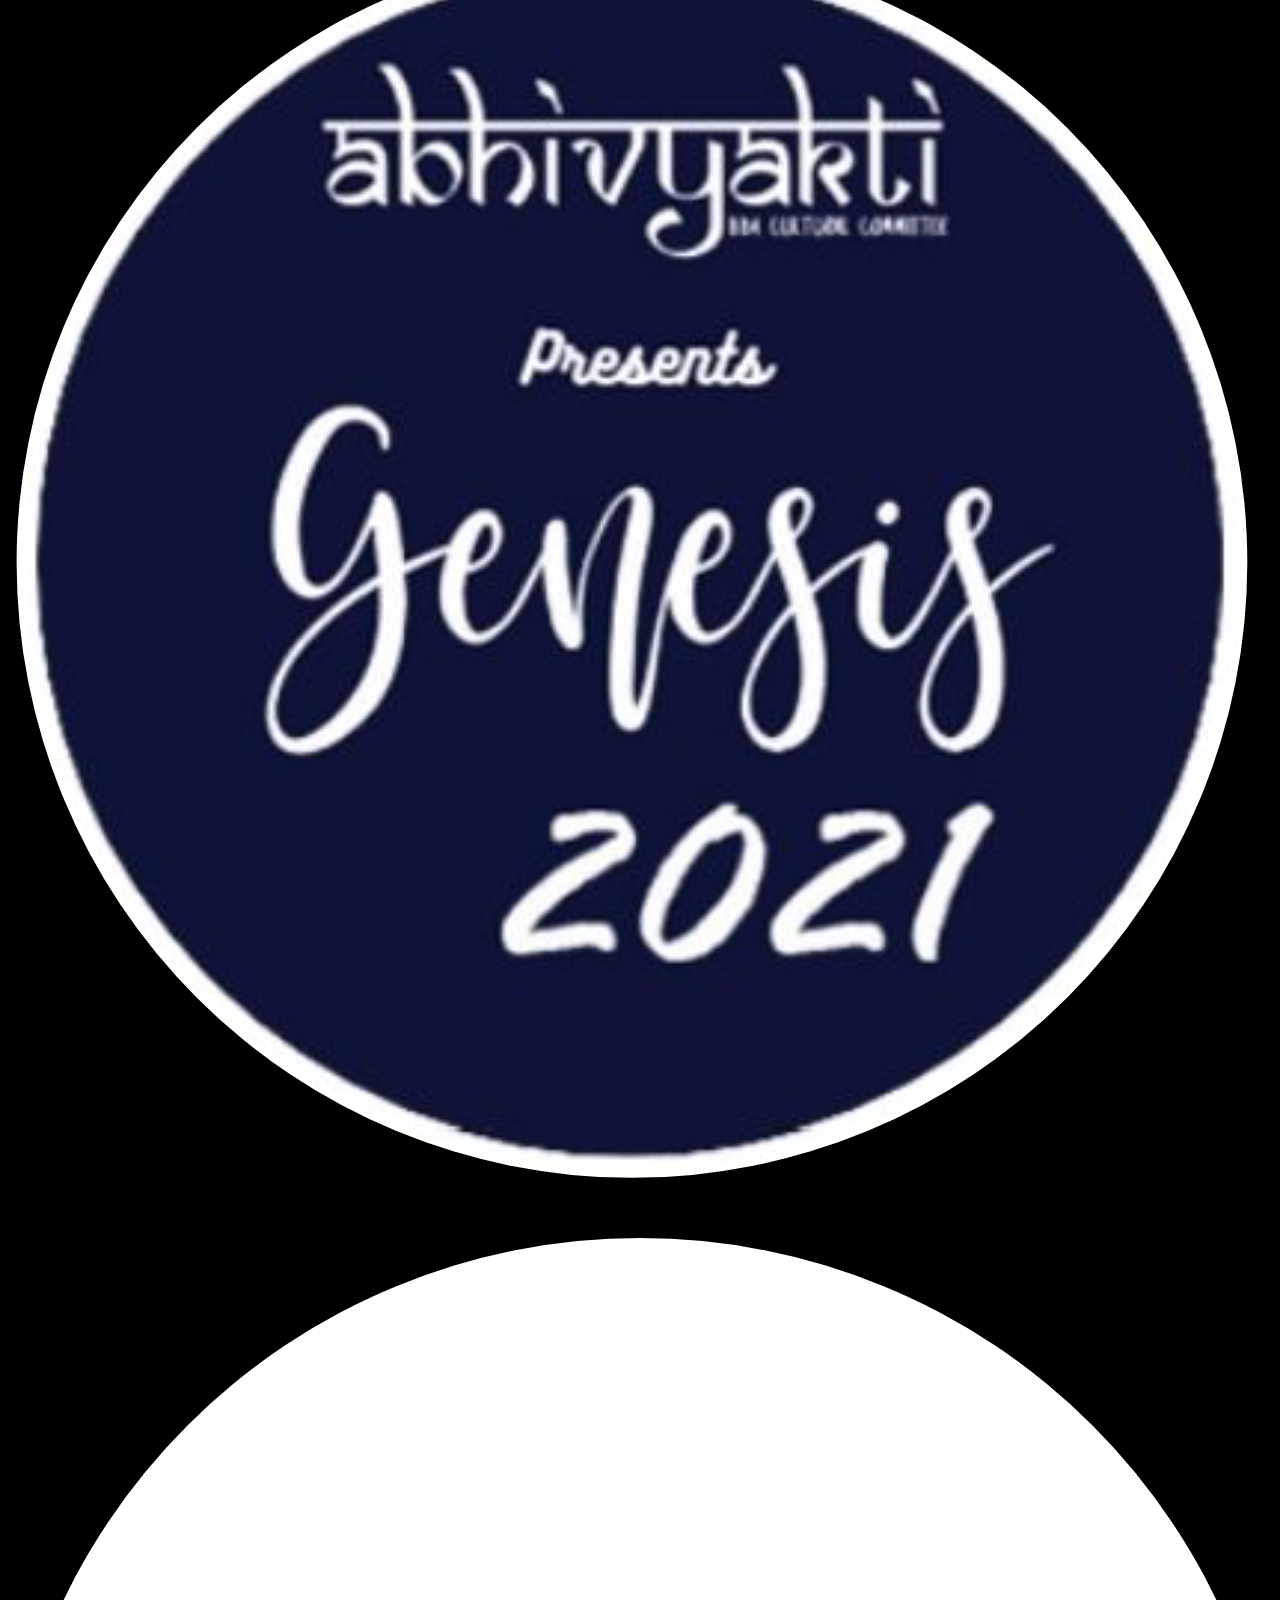
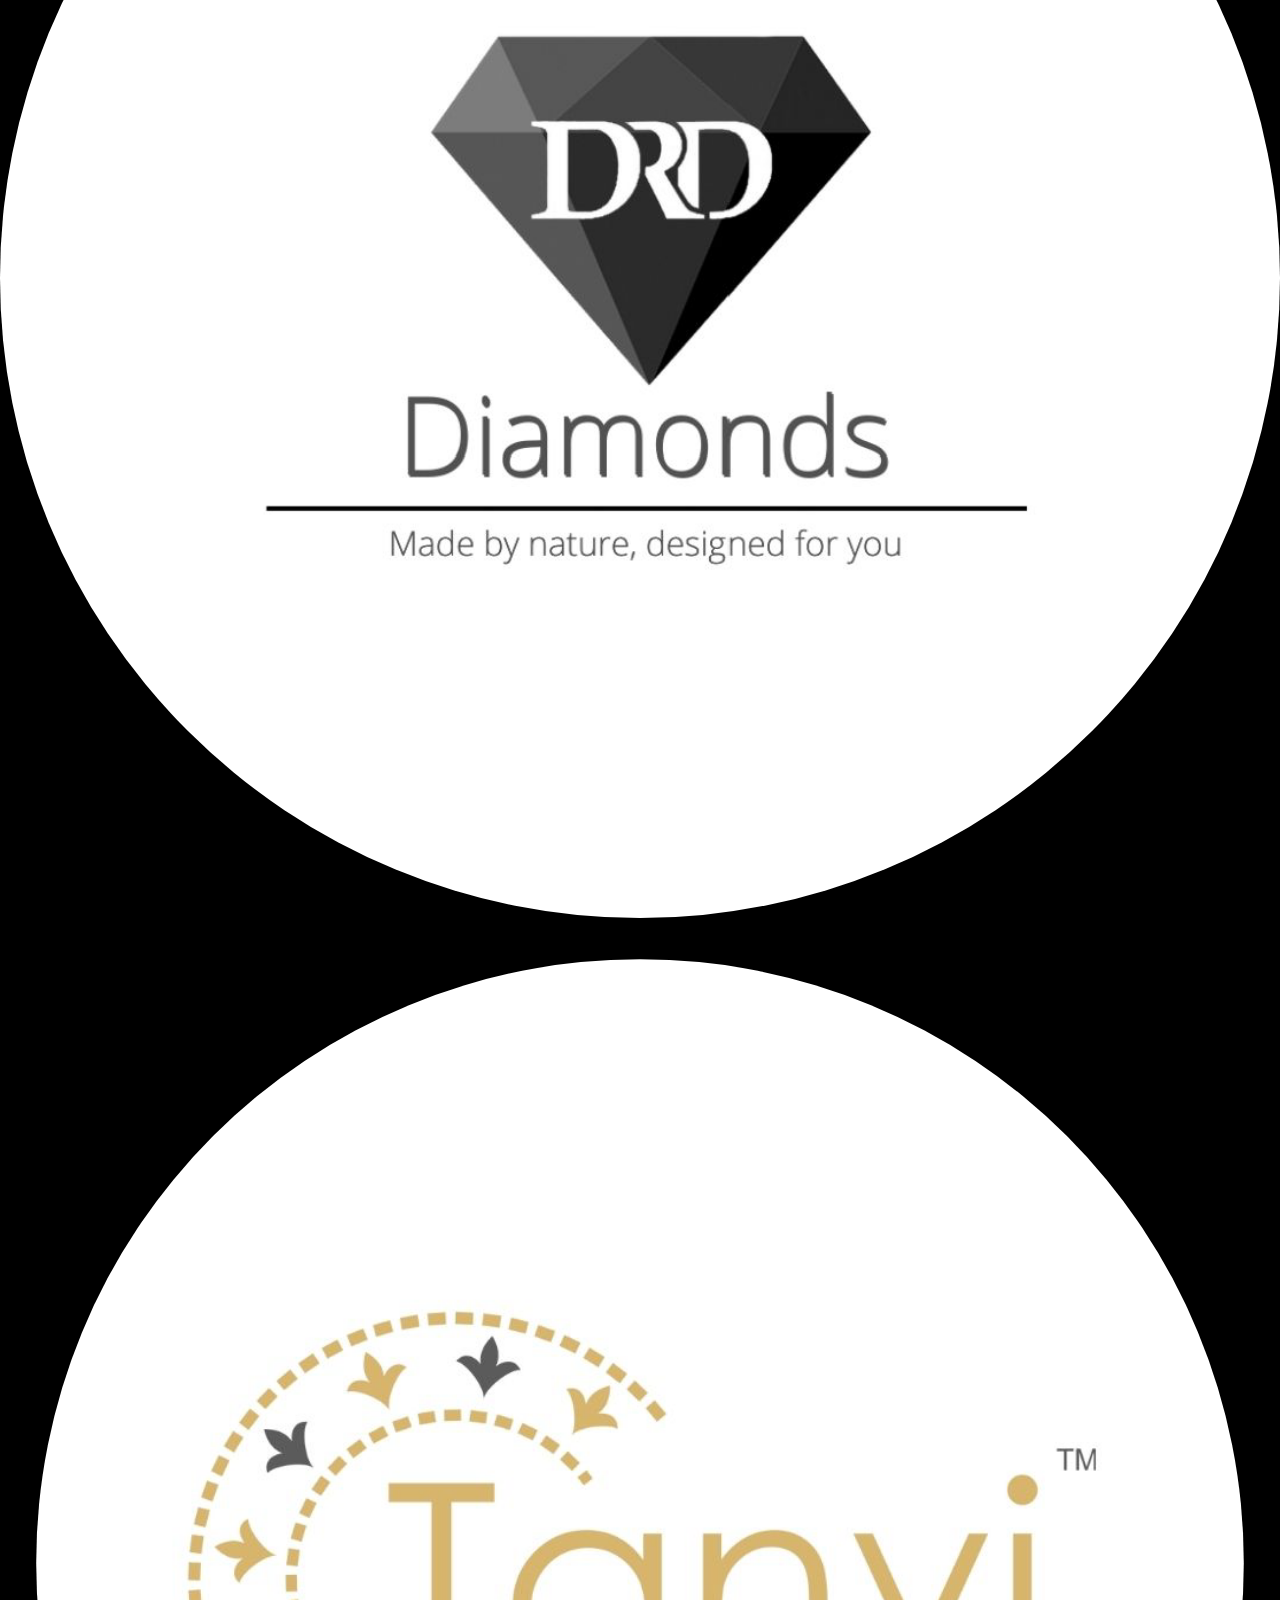
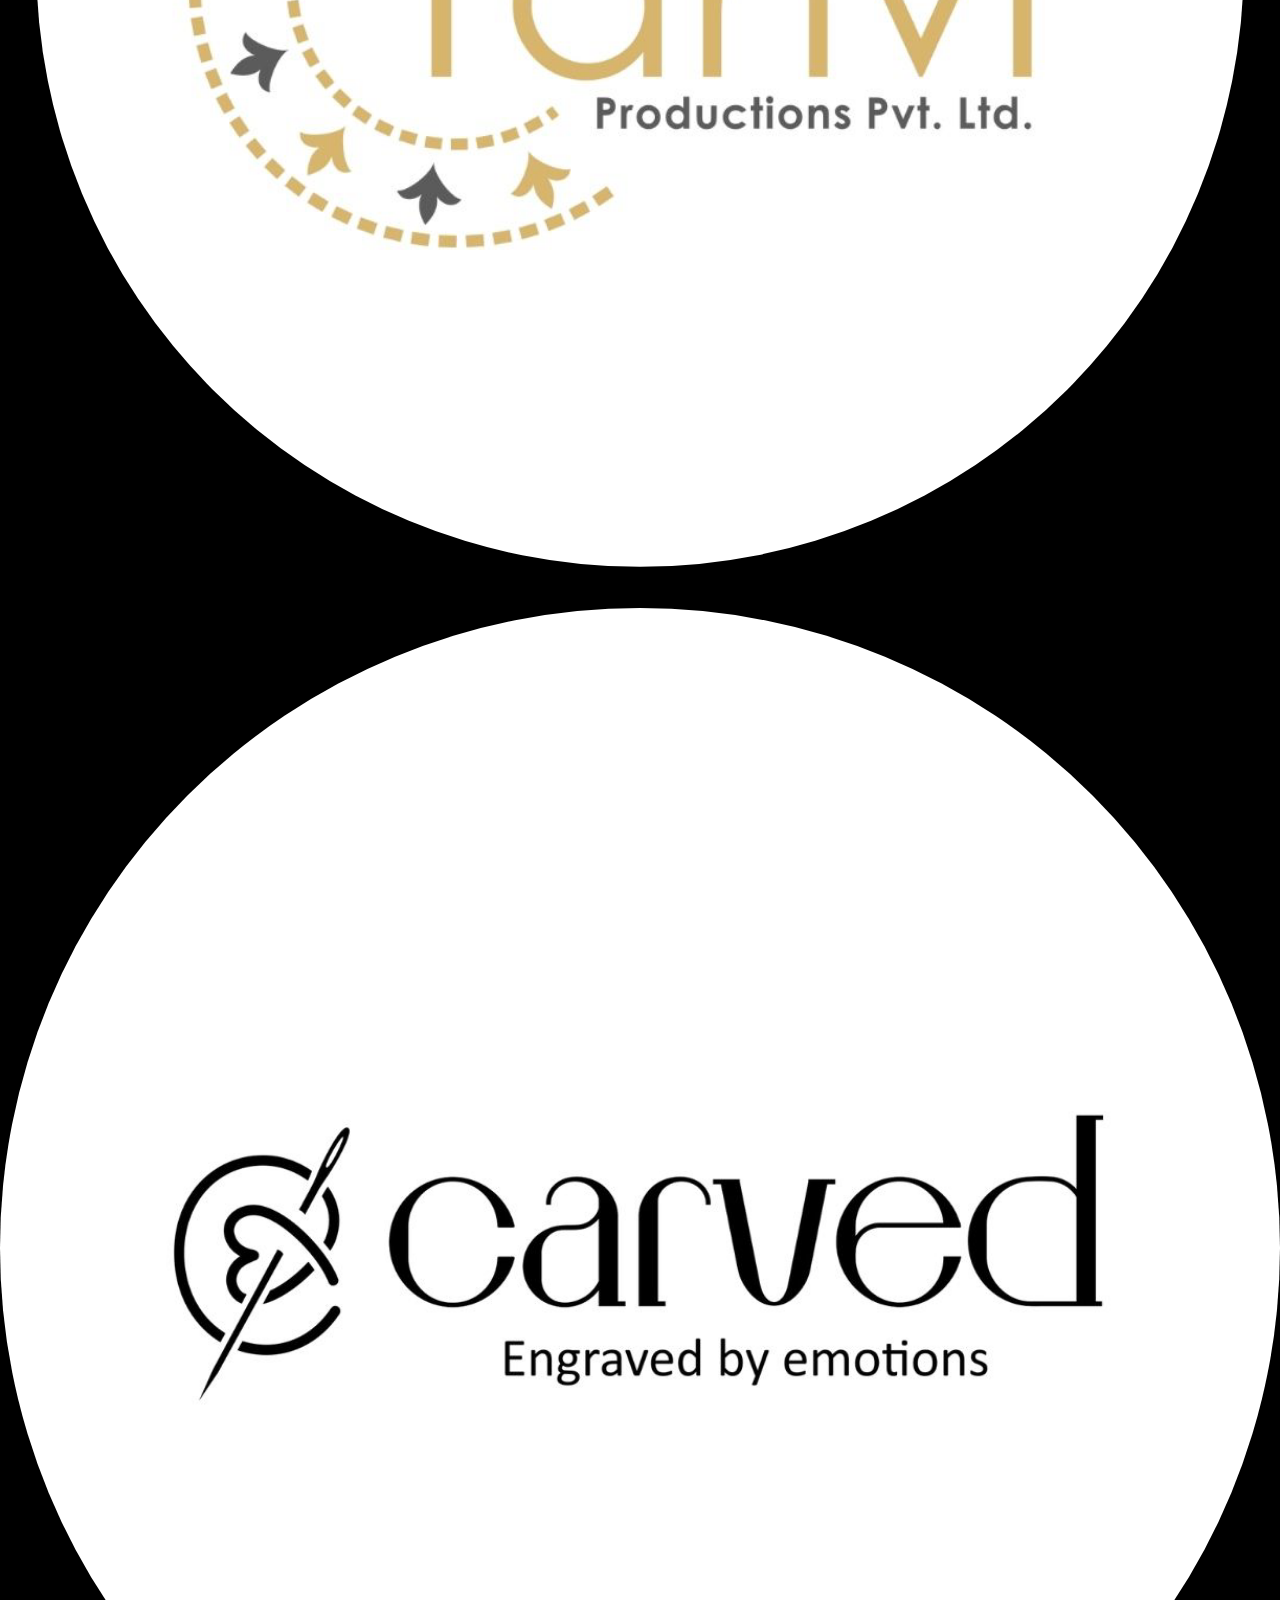
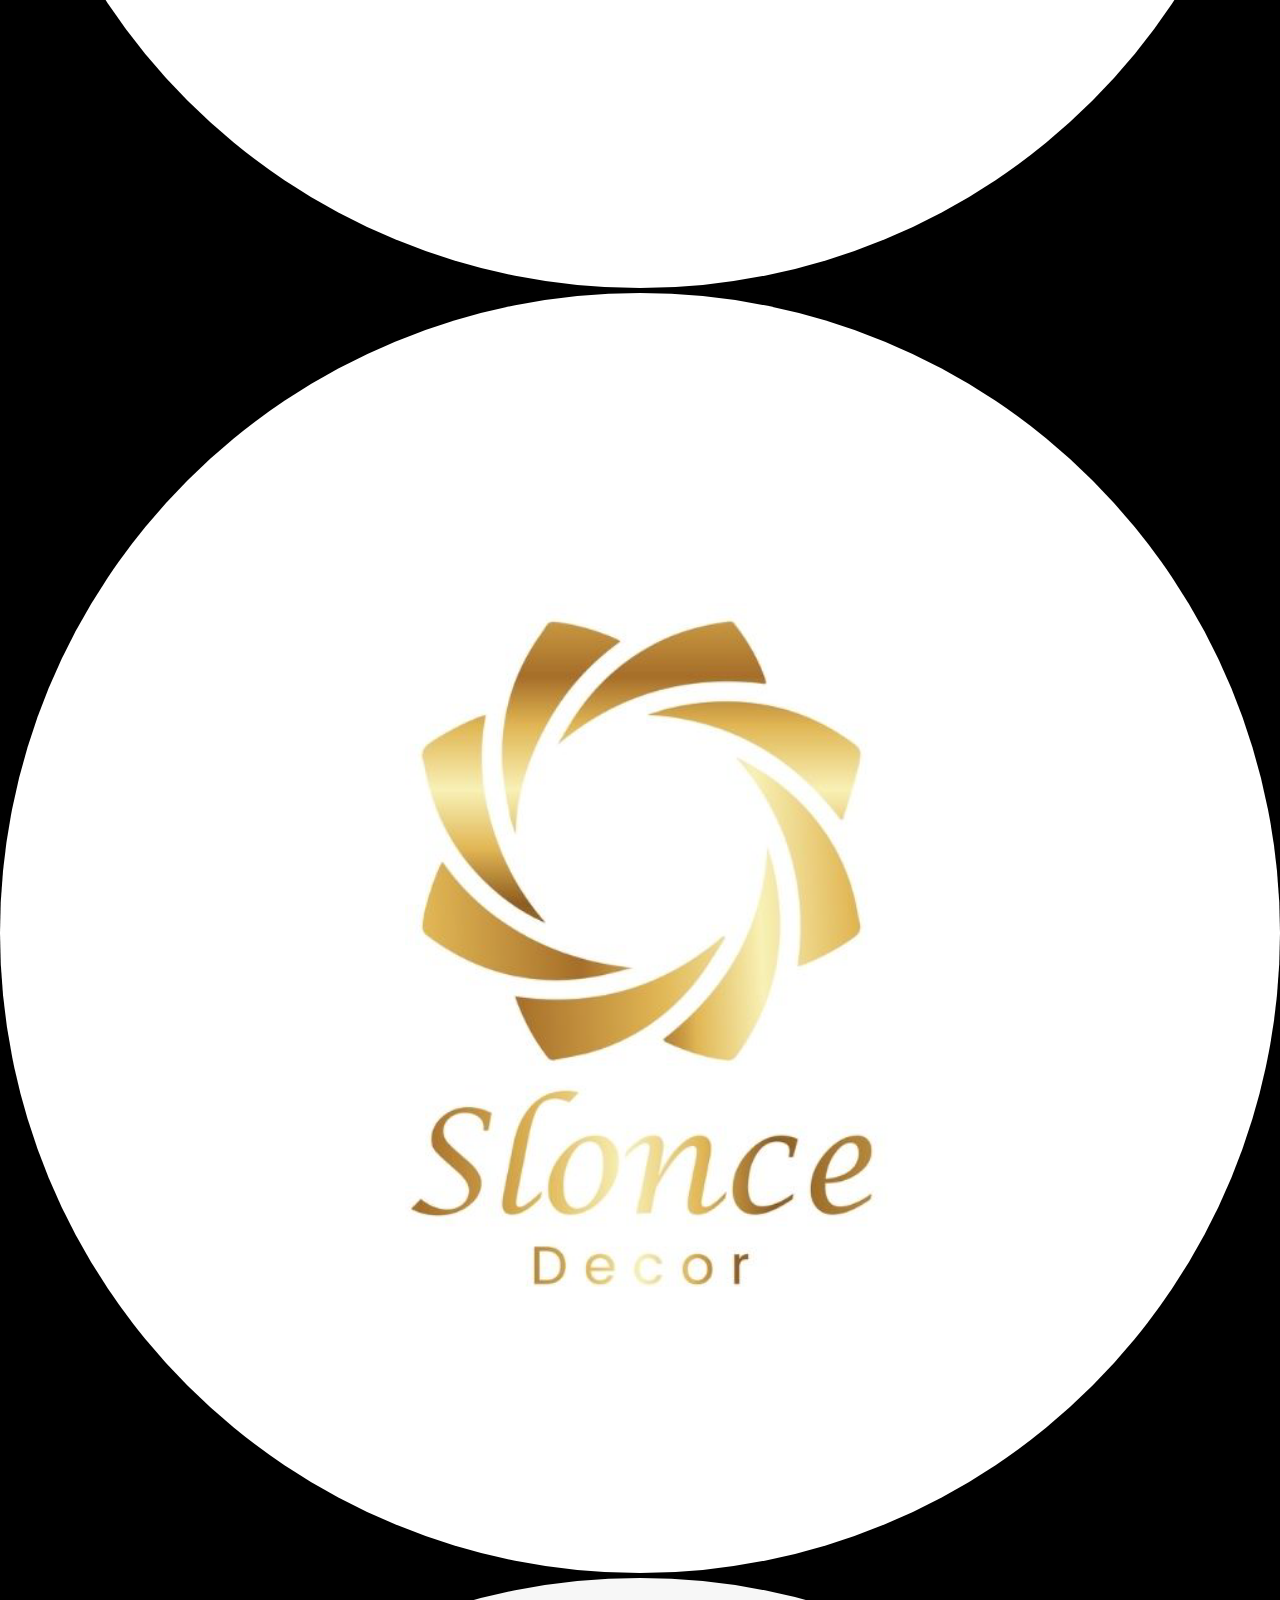
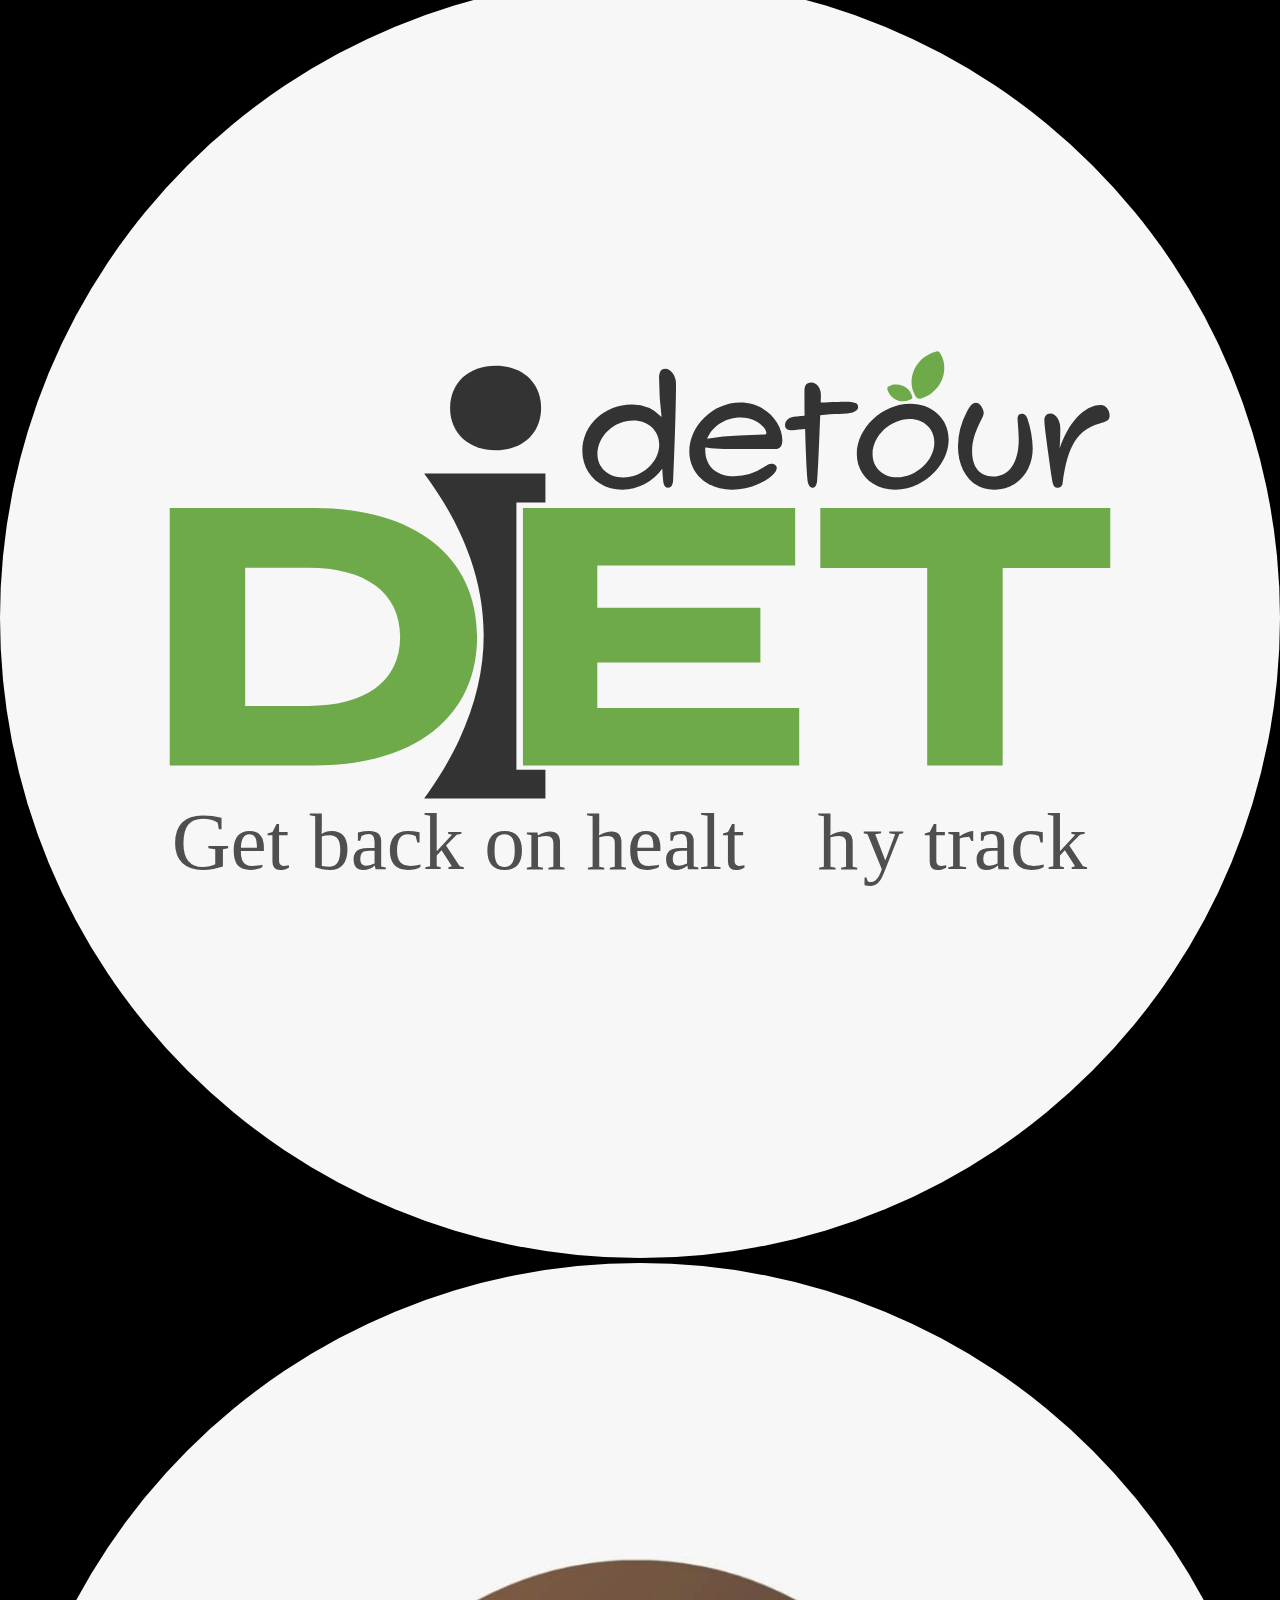
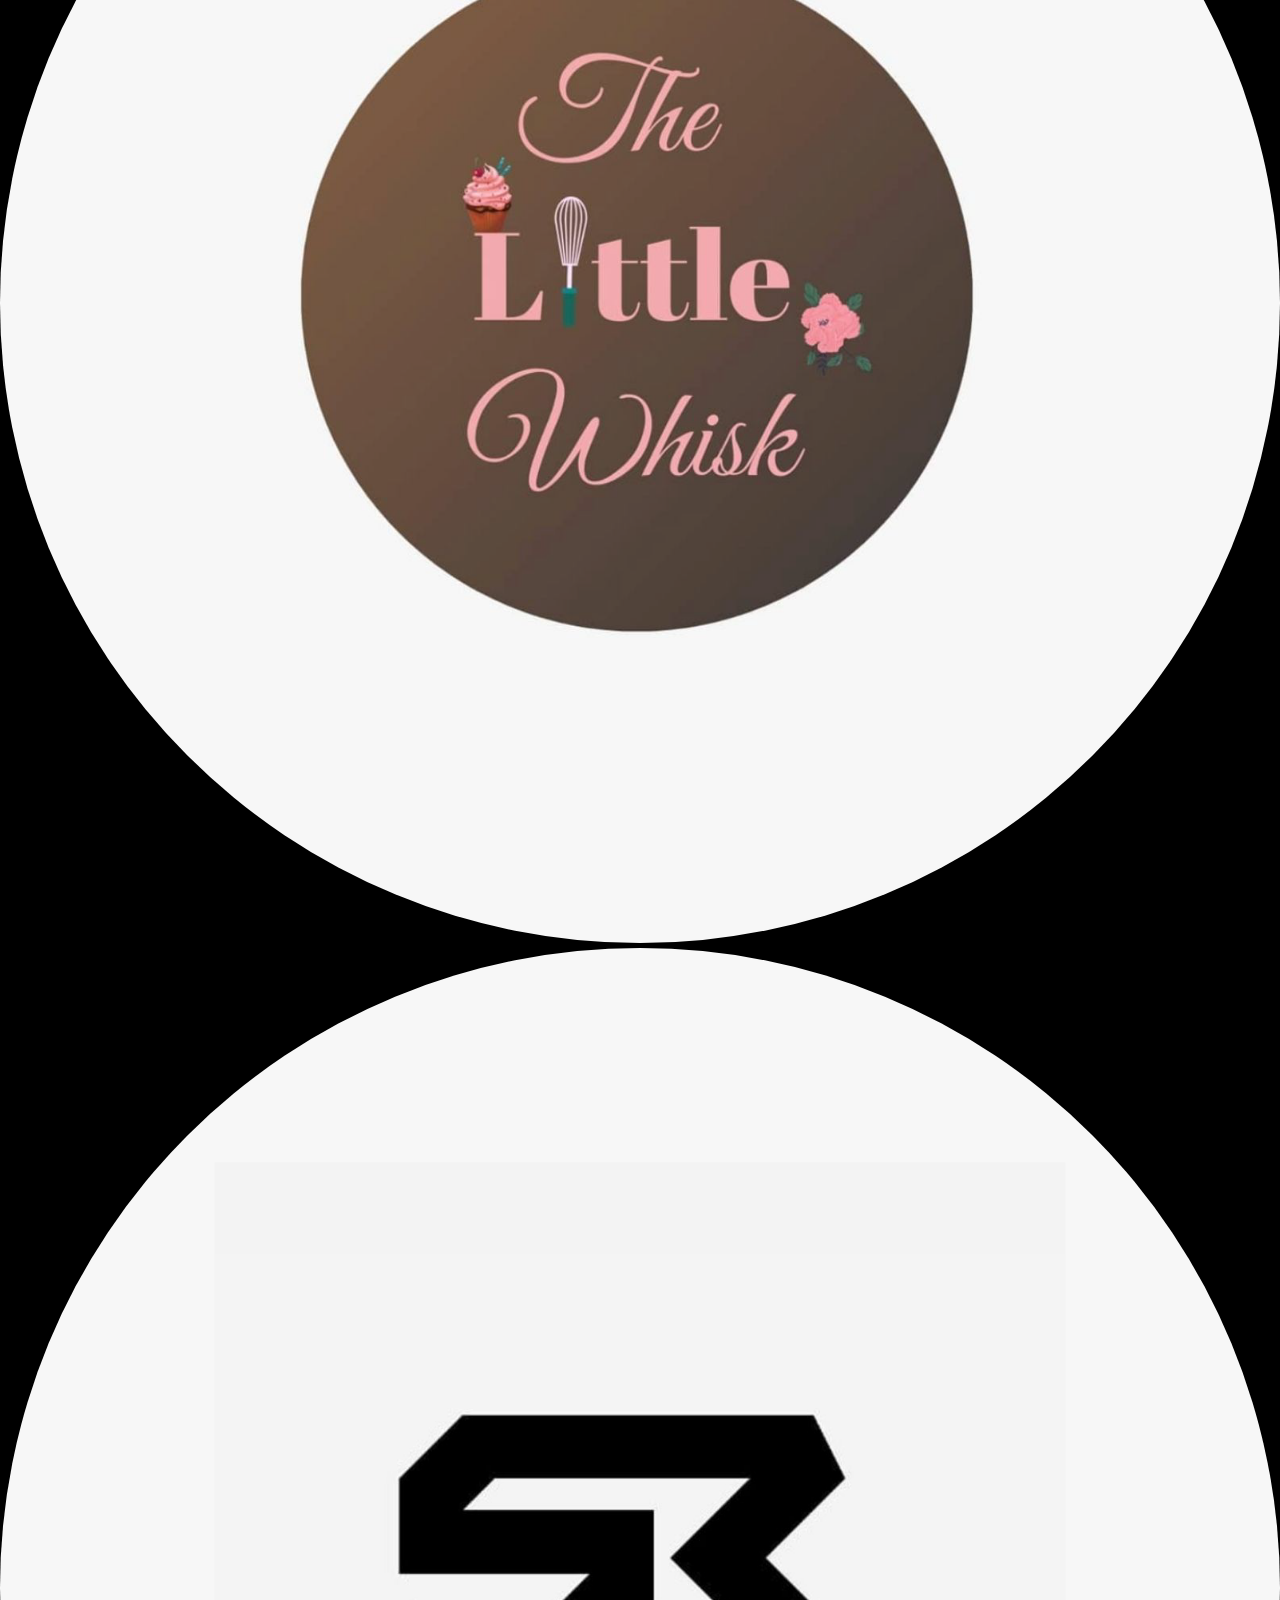
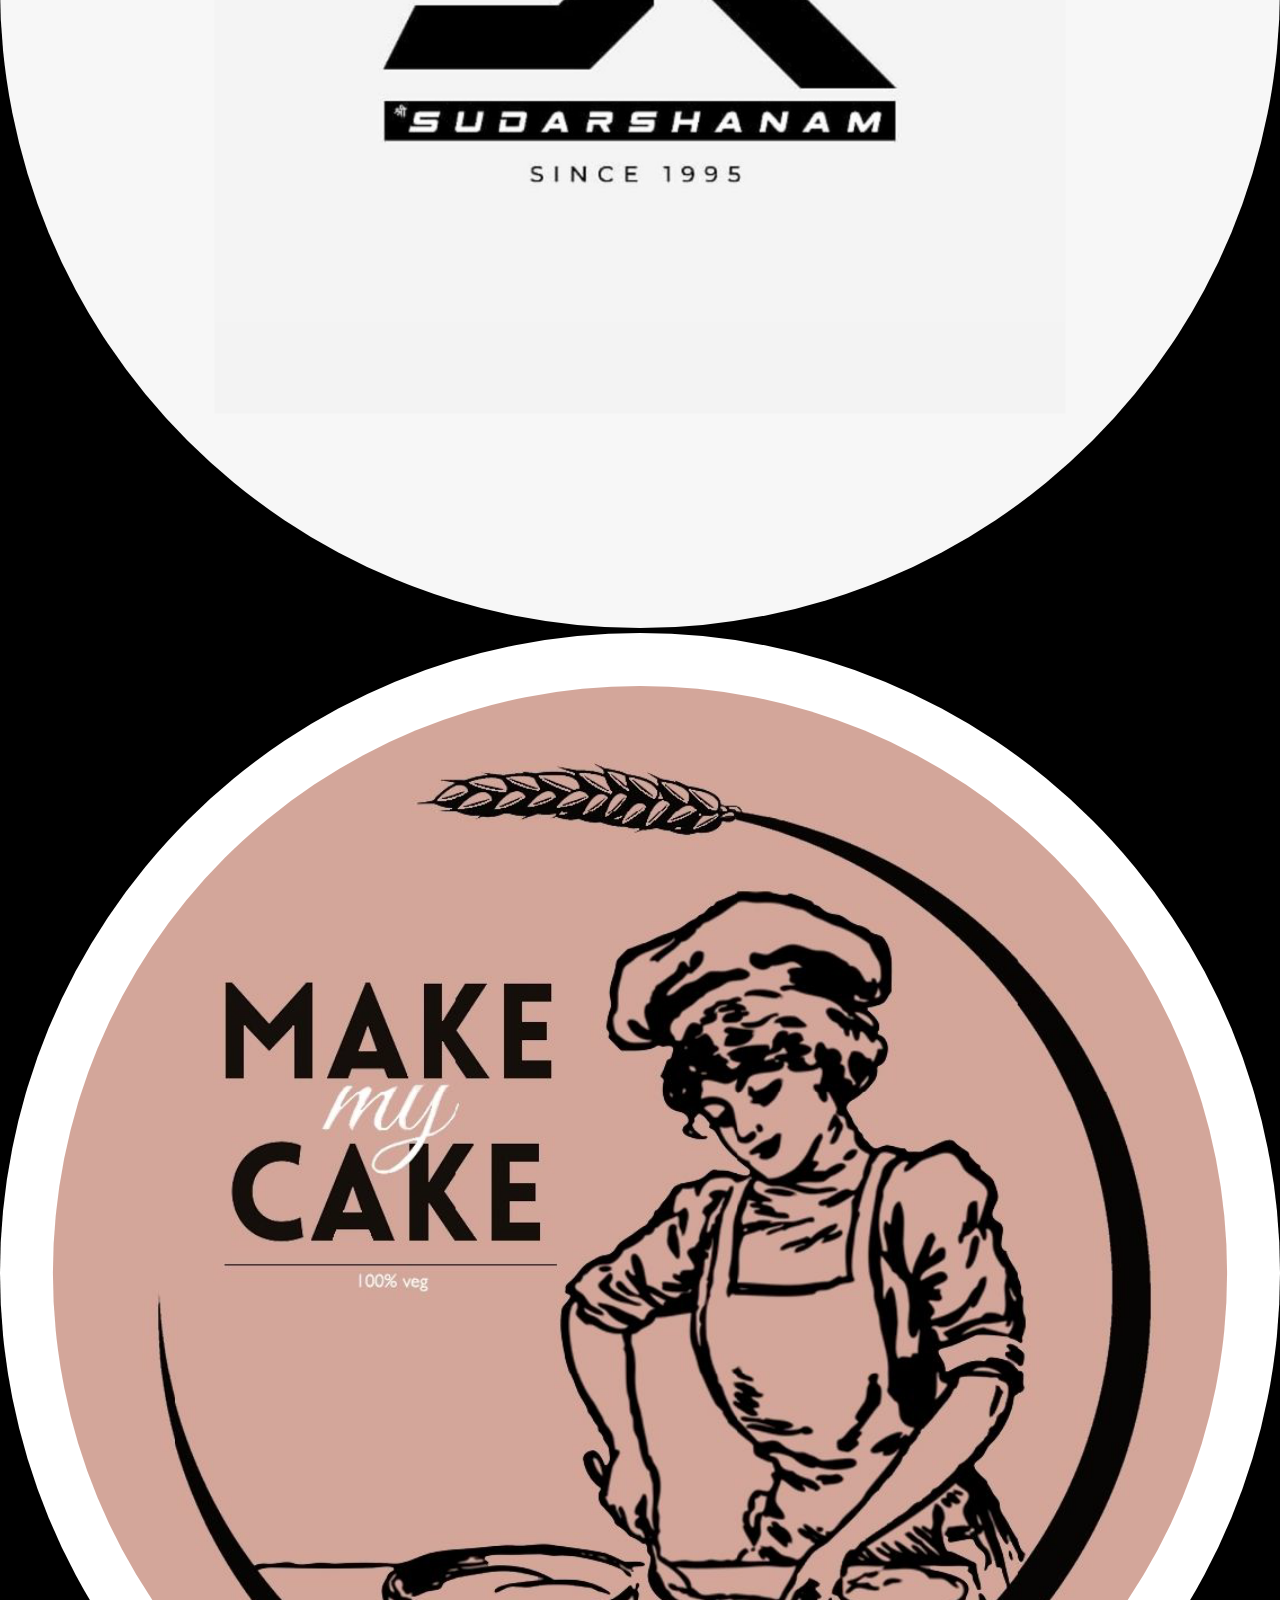
==== commit 052deb00: "remove client" ====
--- a/clients.html
+++ b/clients.html
@@ -63,105 +63,105 @@
         <hr class="my-5 hr">
         <div class="row d-flex justify-content-around">
             <a href="https://instagram.com/olympusfootballcup?utm_medium=copy_link" target="_blank"
-                class="logobox col-3 col-md-1 m-2"  data-aos="flip-up" data-aos-duration="500">
+                class="logobox col-3 col-md-1 m-2">
                 <img src="./assests/clients/Asset 16.svg" class="img-fluid w-100 h-100" alt="">
             </a>
             <a href="https://www.amazon.in/dp/B09JZ6JN65/ref=cm_sw_r_cp_api_glt_fabc_M3HQ6B9P9PYW0WMSQB31?_encoding=UTF8&psc=1"
-                target="_blank" class="logobox col-3 col-md-1 m-2"  data-aos="flip-up" data-aos-duration="500">
+                target="_blank" class="logobox col-3 col-md-1 m-2">
                 <img src="./assests/clients/Asset 3.svg" class="img-fluid w-100 h-100" alt="">
             </a>
             <a href="https://instagram.com/thefunkychaos?utm_medium=copy_link" target="_blank"
-                class="logobox col-3 col-md-1 m-2"  data-aos="flip-up" data-aos-duration="500">
+                class="logobox col-3 col-md-1 m-2">
                 <img src="./assests/clients/Asset 4.svg" class="img-fluid w-100 h-100" alt="">
             </a>
             <a href="https://instagram.com/abhivyakti.imnu?utm_medium=copy_link" target="_blank"
-                class="logobox col-3 col-md-1 m-2"  data-aos="flip-up" data-aos-duration="500">
+                class="logobox col-3 col-md-1 m-2">
                 <img src="./assests/clients/Asset 5.svg" class="img-fluid w-100 h-100" alt="">
             </a>
-            <a href="" target="_blank" class="logobox col-3 col-md-1 m-2"  data-aos="flip-up" data-aos-duration="500">
+            <a href="" target="_blank" class="logobox col-3 col-md-1 m-2">
                 <img src="./assests/clients/Asset 6.svg" class="img-fluid w-100 h-100" alt="">
             </a>
             <a href="https://instagram.com/tanvi.productions?utm_medium=copy_link" target="_blank"
-                class="logobox col-3 col-md-1 m-2"  data-aos="flip-up" data-aos-duration="500">
+                class="logobox col-3 col-md-1 m-2">
                 <img src="./assests/clients/Asset 7.svg" class="img-fluid w-100 h-100" alt="">
             </a>
             <a href="https://instagram.com/carved.official?utm_medium=copy_link" target="_blank"
-                class="logobox col-3 col-md-1 m-2"  data-aos="flip-up" data-aos-duration="500">
+                class="logobox col-3 col-md-1 m-2">
                 <img src="./assests/clients/Asset 8.svg" class="img-fluid w-100 h-100" alt="">
             </a>
             <a href="https://instagram.com/sloncedecor?utm_medium=copy_link" target="_blank"
-                class="logobox col-3 col-md-1 m-2"  data-aos="flip-up" data-aos-duration="500">
+                class="logobox col-3 col-md-1 m-2">
                 <img src="./assests/clients/Asset 9.svg" class="img-fluid w-100 h-100" alt="">
             </a>
-            <a href="https://dietdetour.com/" target="_blank" class="logobox col-3 col-md-1 m-2"  data-aos="flip-up" data-aos-duration="500">
+            <a href="https://dietdetour.com/" target="_blank" class="logobox col-3 col-md-1 m-2">
                 <img src="./assests/clients/Asset 10.svg" class="img-fluid w-100 h-100" alt="">
             </a>
             <a href="https://instagram.com/thelittle_whisk1?utm_medium=copy_link" target="_blank"
-                class="logobox col-3 col-md-1 m-2"  data-aos="flip-up" data-aos-duration="500">
+                class="logobox col-3 col-md-1 m-2">
                 <img src="./assests/clients/Asset 11.svg" class="img-fluid w-100 h-100" alt="">
             </a>
             <a href="https://instagram.com/shree__sudarshnam?utm_medium=copy_link" target="_blank"
-                class="logobox col-3 col-md-1 m-2"  data-aos="flip-up" data-aos-duration="500">
+                class="logobox col-3 col-md-1 m-2">
                 <img src="./assests/clients/Asset 12.svg" class="img-fluid w-100 h-100" alt="">
             </a>
             <a href="https://instagram.com/makemycake__?utm_medium=copy_link" target="_blank"
-                class="logobox col-3 col-md-1 m-2"  data-aos="flip-up" data-aos-duration="500">
+                class="logobox col-3 col-md-1 m-2">
                 <img src="./assests/clients/Asset 13.svg" class="img-fluid w-100 h-100" alt="">
             </a>
             <a href="https://instagram.com/noelani_hairoil_?utm_medium=copy_link" target="_blank"
-                class="logobox col-3 col-md-1 m-2"  data-aos="flip-up" data-aos-duration="500">
+                class="logobox col-3 col-md-1 m-2">
                 <img src="./assests/clients/Asset 14.svg" class="img-fluid w-100 h-100" alt="">
             </a>
             <a href="https://youtube.com/channel/UCPs-YxdVk7DZ9h0j_OJdJnQ" target="_blank"
-                class="logobox col-3 col-md-1 m-2"  data-aos="flip-up" data-aos-duration="500">
+                class="logobox col-3 col-md-1 m-2">
                 <img src="./assests/clients/Asset 15.svg" class="img-fluid w-100 h-100" alt="">
             </a>
-            <a href="https://vishwmitra.co.in/" target="_blank" class="logobox col-3 col-md-1 m-2"  data-aos="flip-up" data-aos-duration="500">
+            <a href="https://vishwmitra.co.in/" target="_blank" class="logobox col-3 col-md-1 m-2">
                 <img src="./assests/clients/Asset 17.svg" class="img-fluid w-100 h-100" alt="">
             </a>
-            <a href="" target="_blank" class="logobox col-3 col-md-1 m-2"  data-aos="flip-up" data-aos-duration="500">
+            <a href="" target="_blank" class="logobox col-3 col-md-1 m-2">
                 <img src="./assests/clients/Asset 18.svg" class="img-fluid w-100 h-100" alt="">
             </a>
-            <a href="" target="_blank" class="logobox col-3 col-md-1 m-2"  data-aos="flip-up" data-aos-duration="500">
+            <a href="" target="_blank" class="logobox col-3 col-md-1 m-2">
                 <img src="./assests/clients/Asset 19.svg" class="img-fluid w-100 h-100" alt="">
             </a>
-            <a href="https://dhruvrathod.me/" target="_blank" class="logobox col-3 col-md-1 m-2"  data-aos="flip-up" data-aos-duration="500">
+            <a href="https://dhruvrathod.me/" target="_blank" class="logobox col-3 col-md-1 m-2">
                 <img src="./assests/clients/Asset 20.svg" class="img-fluid w-100 h-100" alt="">
             </a>
             <a href="https://instagram.com/avanzaclinic?utm_medium=copy_link" target="_blank"
-                class="logobox col-3 col-md-1 m-2"  data-aos="flip-up" data-aos-duration="500">
+                class="logobox col-3 col-md-1 m-2">
                 <img src="./assests/clients/Asset 21.svg" class="img-fluid w-100 h-100" alt="">
             </a>
-            <a href="https://lemon-school.com/" target="_blank" class="logobox col-3 col-md-1 m-2"  data-aos="flip-up" data-aos-duration="500">
+            <a href="https://lemon-school.com/" target="_blank" class="logobox col-3 col-md-1 m-2">
                 <img src="./assests/clients/Asset 22.svg" class="img-fluid w-100 h-100" alt="">
             </a>
-            <a href="http://www.lighthousepeople.in/" target="_blank" class="logobox col-3 col-md-1 m-2"  data-aos="flip-up" data-aos-duration="500">
+            <a href="http://www.lighthousepeople.in/" target="_blank" class="logobox col-3 col-md-1 m-2">
                 <img src="./assests/clients/Asset 23.svg" class="img-fluid w-100 h-100" alt="">
             </a>
-            <a href="https://www.lemonideas.in/" target="_blank" class="logobox col-3 col-md-1 m-2"  data-aos="flip-up" data-aos-duration="500">
+            <a href="https://www.lemonideas.in/" target="_blank" class="logobox col-3 col-md-1 m-2">
                 <img src="./assests/clients/Asset 24.svg" class="img-fluid w-100 h-100" alt="">
             </a>
-            <a href="https://ankuralang.com/" target="_blank" class="logobox col-3 col-md-1 m-2"  data-aos="flip-up" data-aos-duration="500">
+            <a href="https://ankuralang.com/" target="_blank" class="logobox col-3 col-md-1 m-2">
                 <img src="./assests/clients/Asset 25.svg" class="img-fluid w-100 h-100" alt="">
             </a>
-            <a href="https://www.habtectubes.com/" target="_blank" class="logobox col-3 col-md-1 m-2"  data-aos="flip-up" data-aos-duration="500">
+            <a href="https://www.habtectubes.com/" target="_blank" class="logobox col-3 col-md-1 m-2">
                 <img src="./assests/clients/Asset 26.svg" class="img-fluid w-100 h-100" alt="">
             </a>
-            <a href="" target="_blank" class="logobox col-3 col-md-1 m-2"  data-aos="flip-up" data-aos-duration="500">
+            <a href="" target="_blank" class="logobox col-3 col-md-1 m-2">
                 <img src="./assests/clients/Asset 27.svg" class="img-fluid w-100 h-100" alt="">
             </a>
-            <a href="https://sankalpdoors.com/" target="_blank" class="logobox col-3 col-md-1 m-2"  data-aos="flip-up" data-aos-duration="500">
+            <a href="https://sankalpdoors.com/" target="_blank" class="logobox col-3 col-md-1 m-2">
                 <img src="./assests/clients/Asset 28.svg" class="img-fluid w-100 h-100" alt="">
             </a>
-            <a href="https://dyechemlab.com/" target="_blank" class="logobox col-3 col-md-1 m-2"  data-aos="flip-up" data-aos-duration="500">
+            <a href="https://dyechemlab.com/" target="_blank" class="logobox col-3 col-md-1 m-2">
                 <img src="./assests/clients/Asset 29.svg" class="img-fluid w-100 h-100" alt="">
             </a>
             <a href="https://www.instagram.com/p/CEURmPAASff/?utm_medium=copy_link" target="_blank"
-                class="logobox col-3 col-md-1 m-2"  data-aos="flip-up" data-aos-duration="500">
+                class="logobox col-3 col-md-1 m-2">
                 <img src="./assests/clients/Asset 30.svg" class="img-fluid w-100 h-100" alt="">
             </a>
             <a href="https://instagram.com/blackpearlfilms?utm_medium=copy_link" target="_blank"
-                class="logobox col-3 col-md-1 m-2"  data-aos="flip-up" data-aos-duration="500">
+                class="logobox col-3 col-md-1 m-2">
                 <img src="./assests/clients/Asset 31.svg" class="img-fluid w-100 h-100" alt="">
             </a>
         </div>
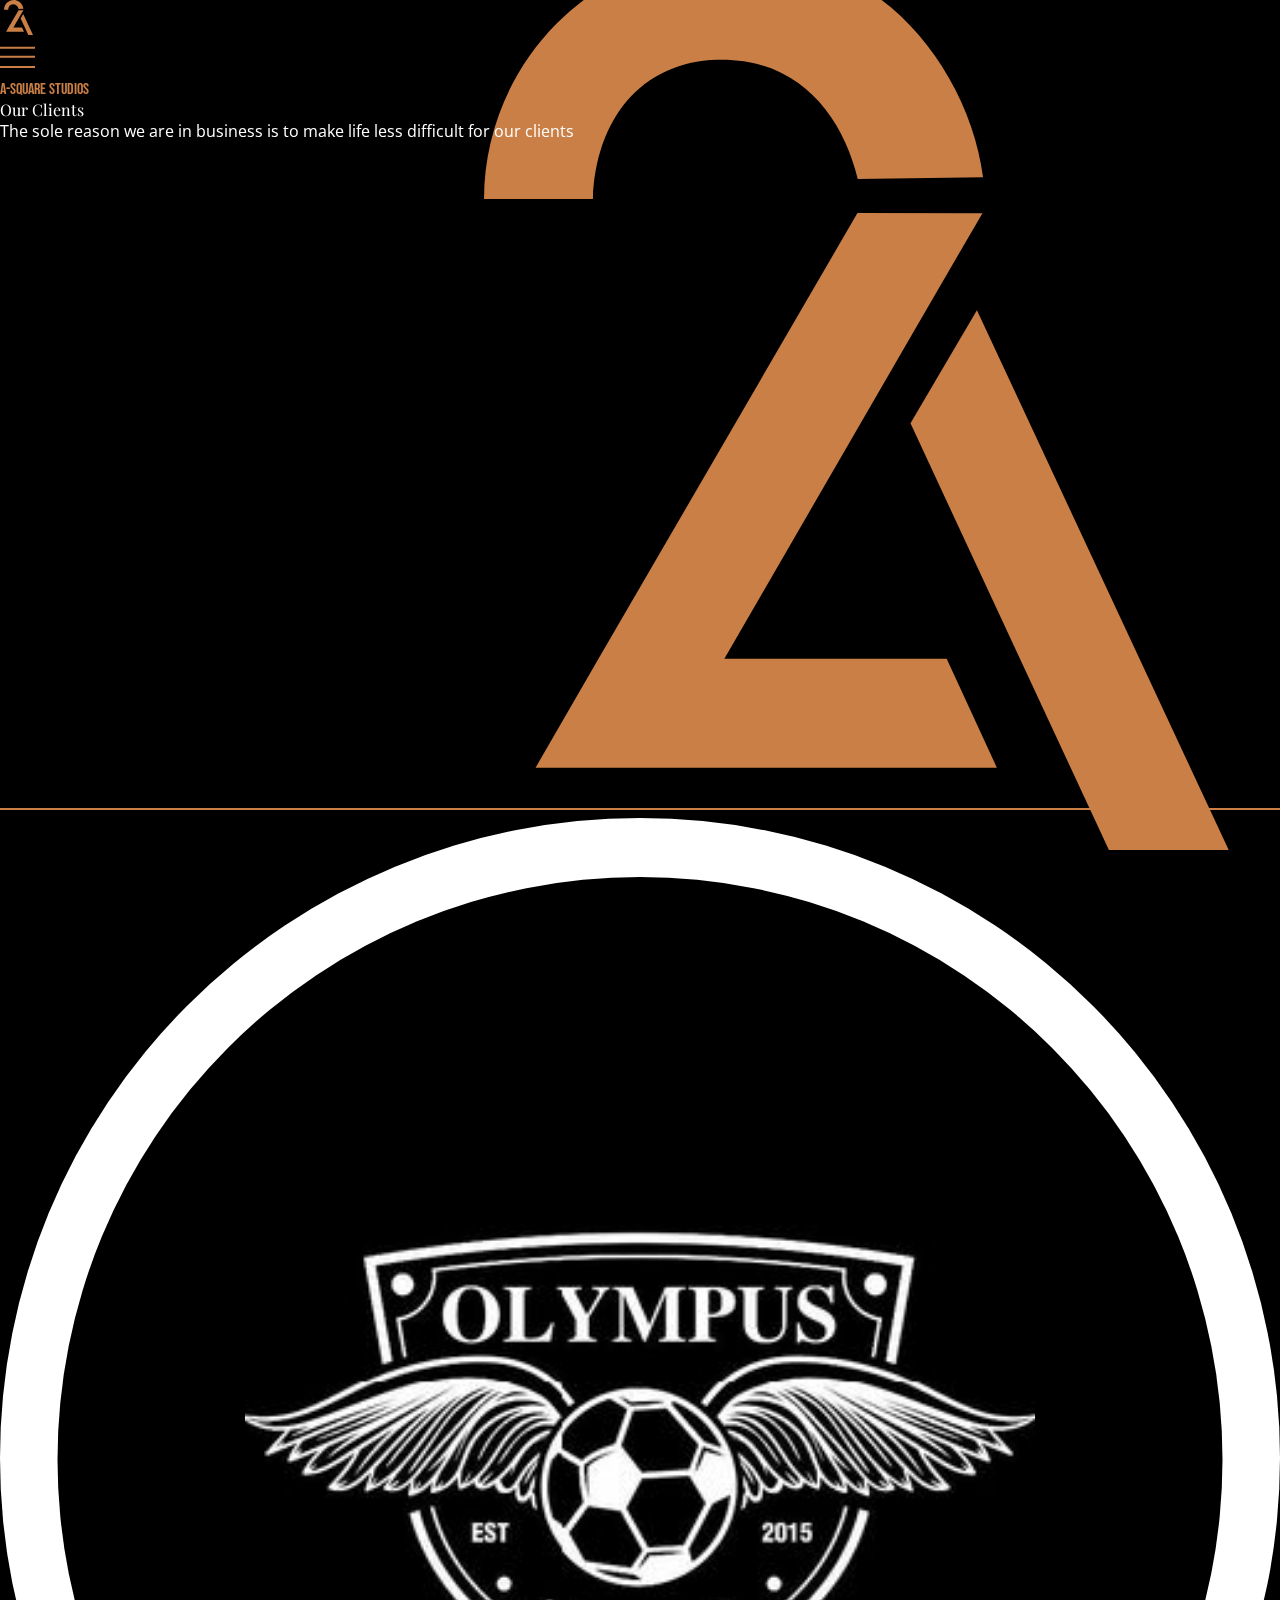
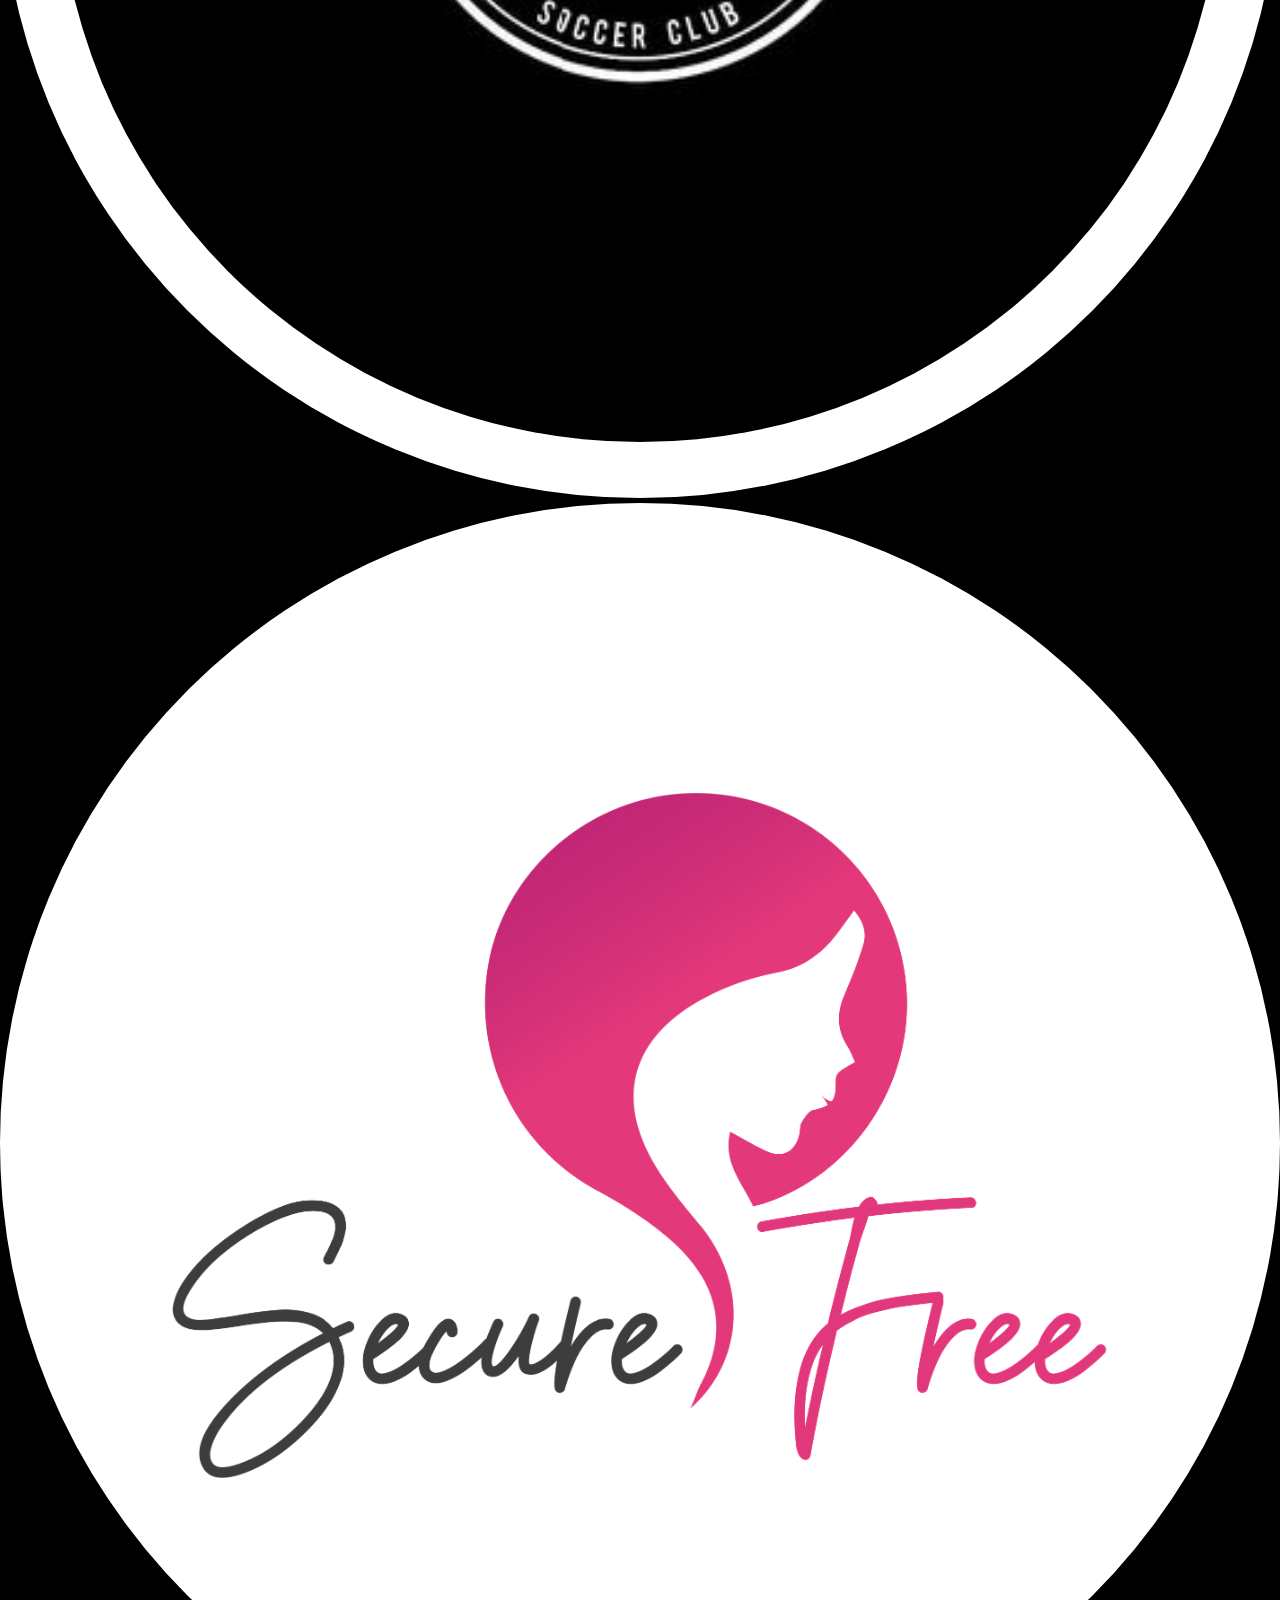
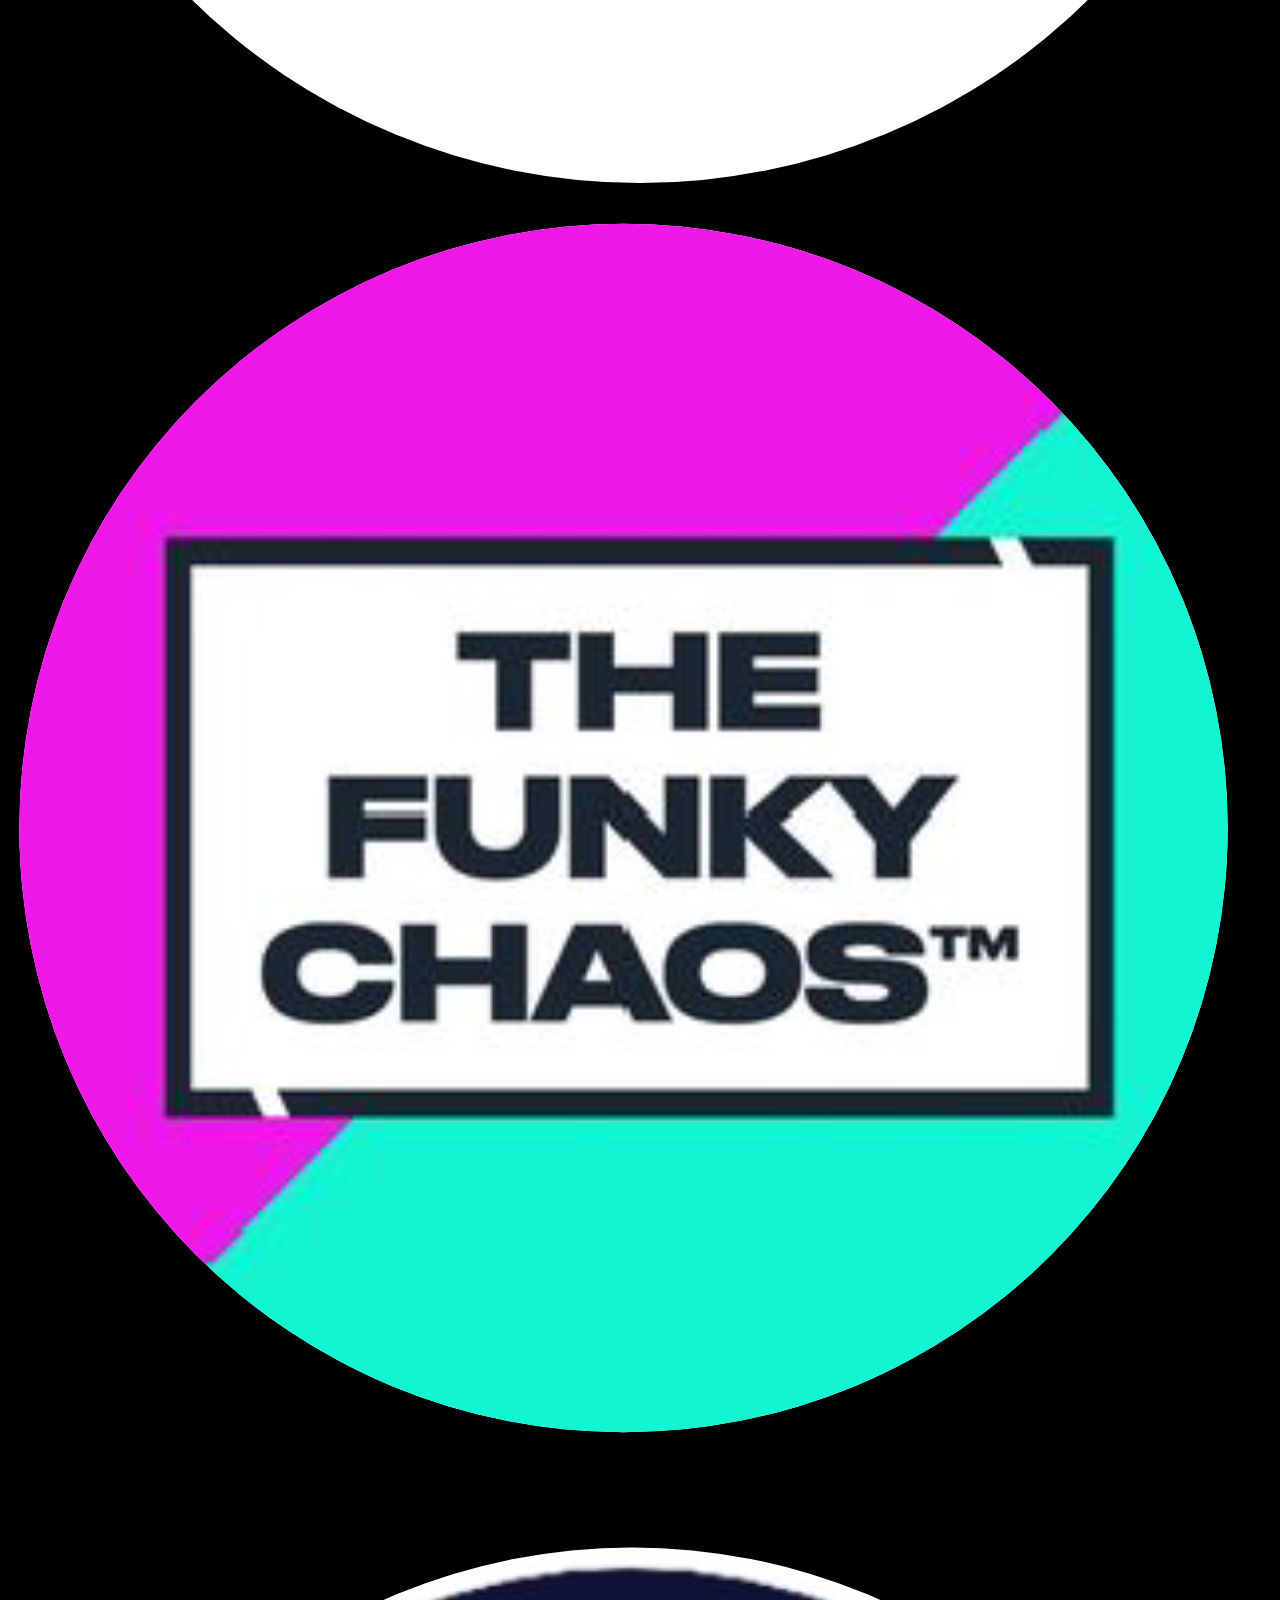
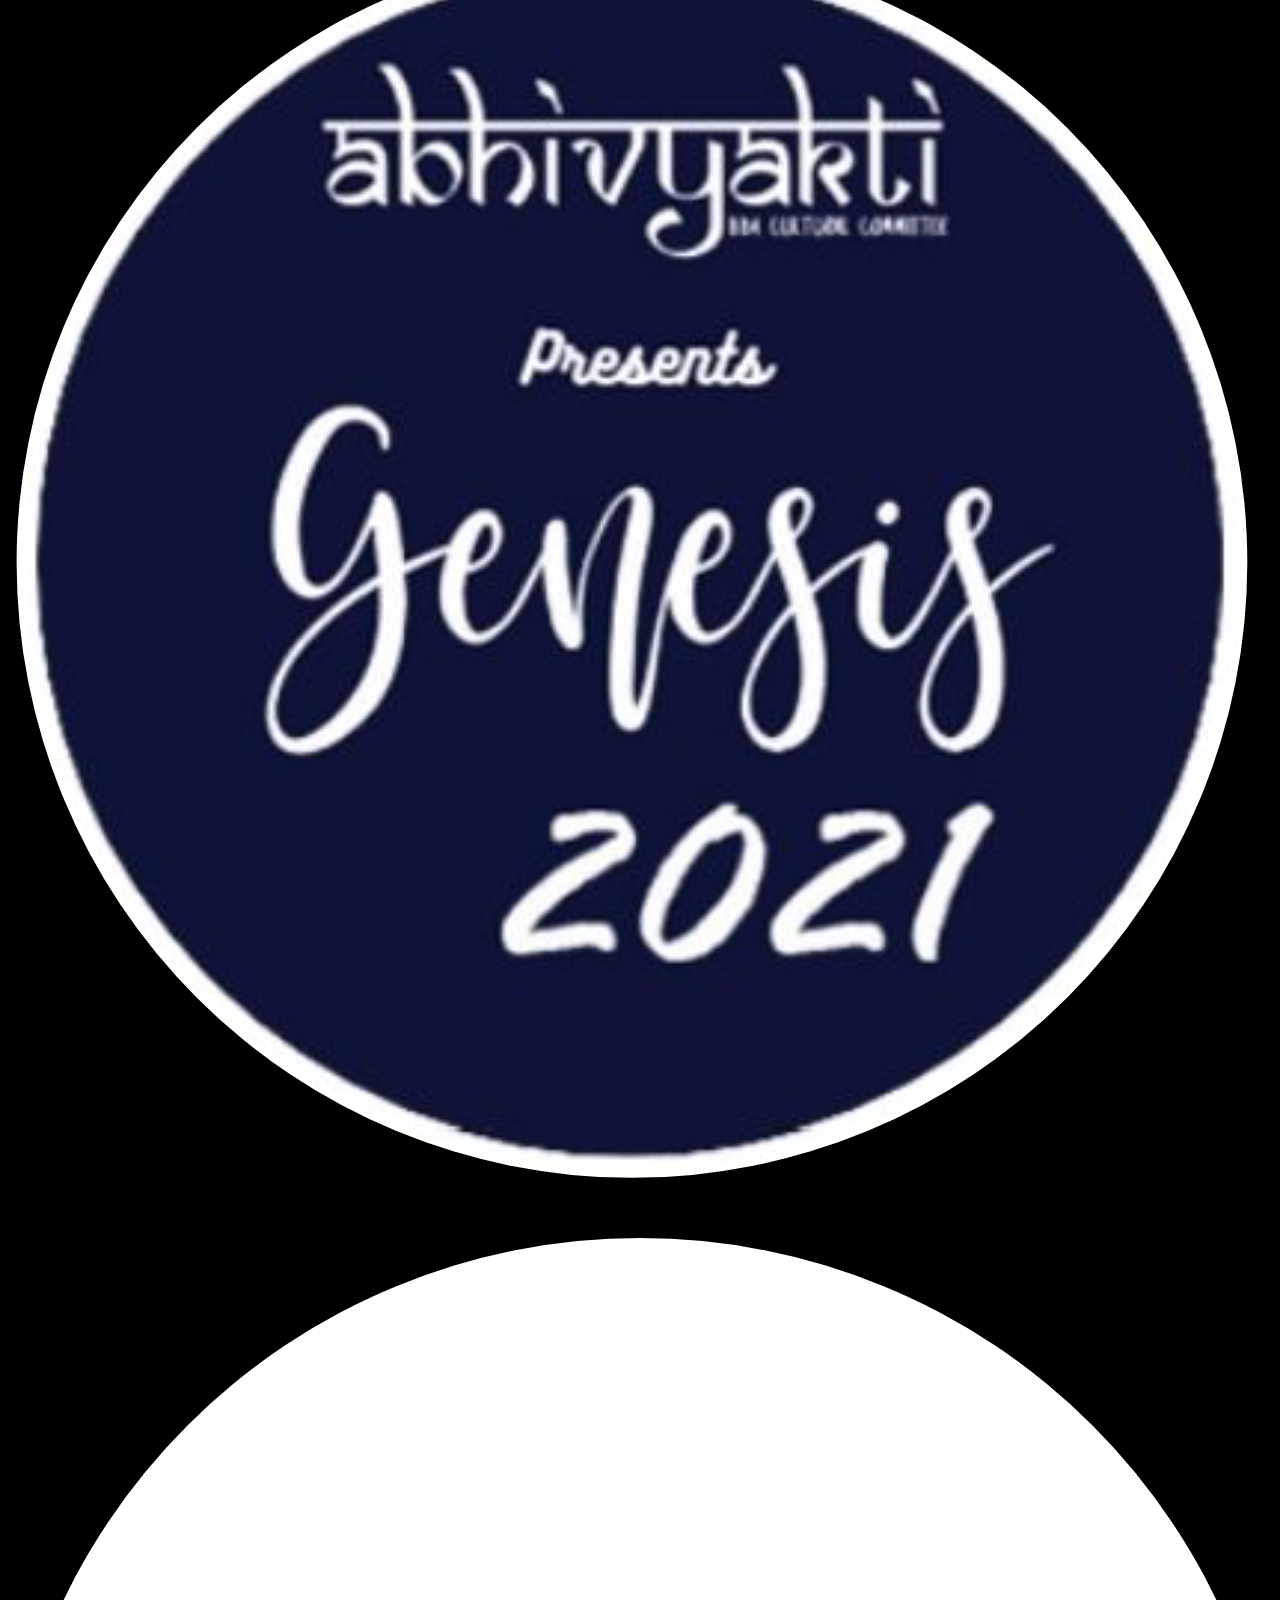
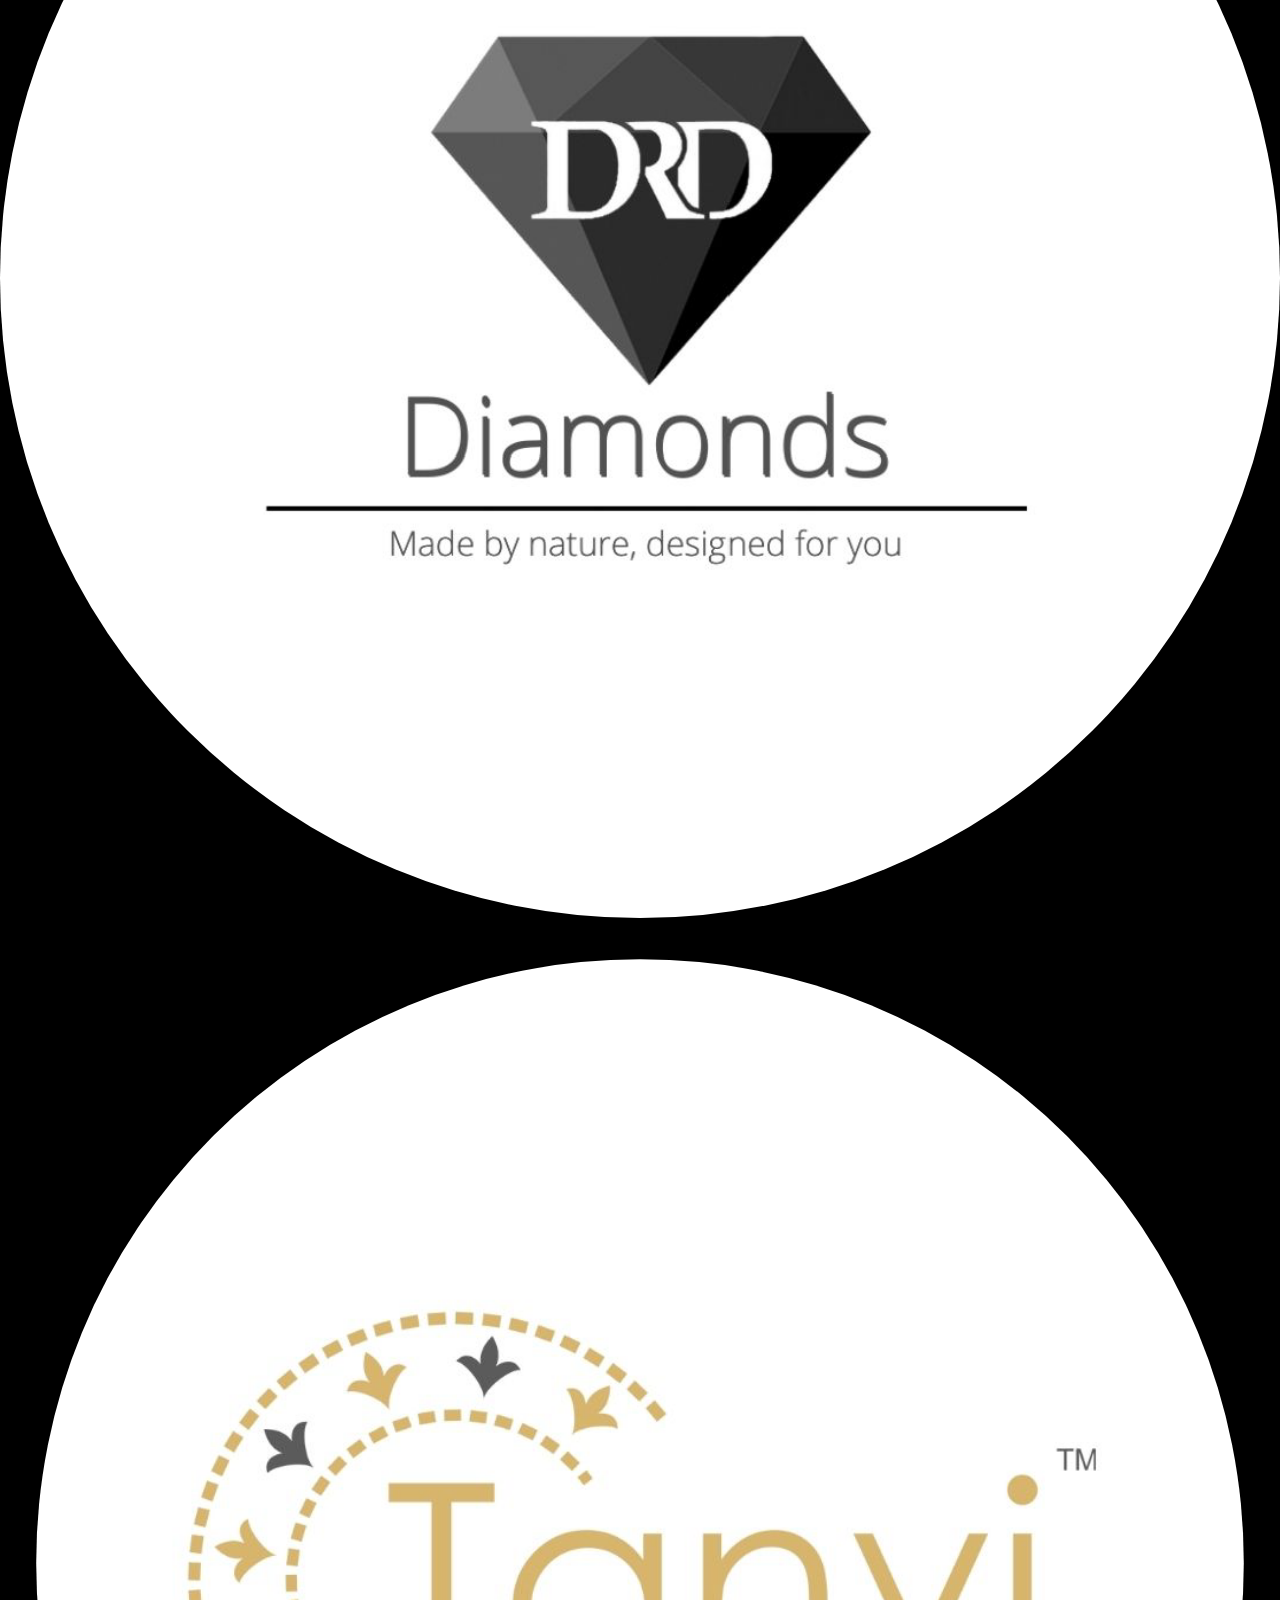
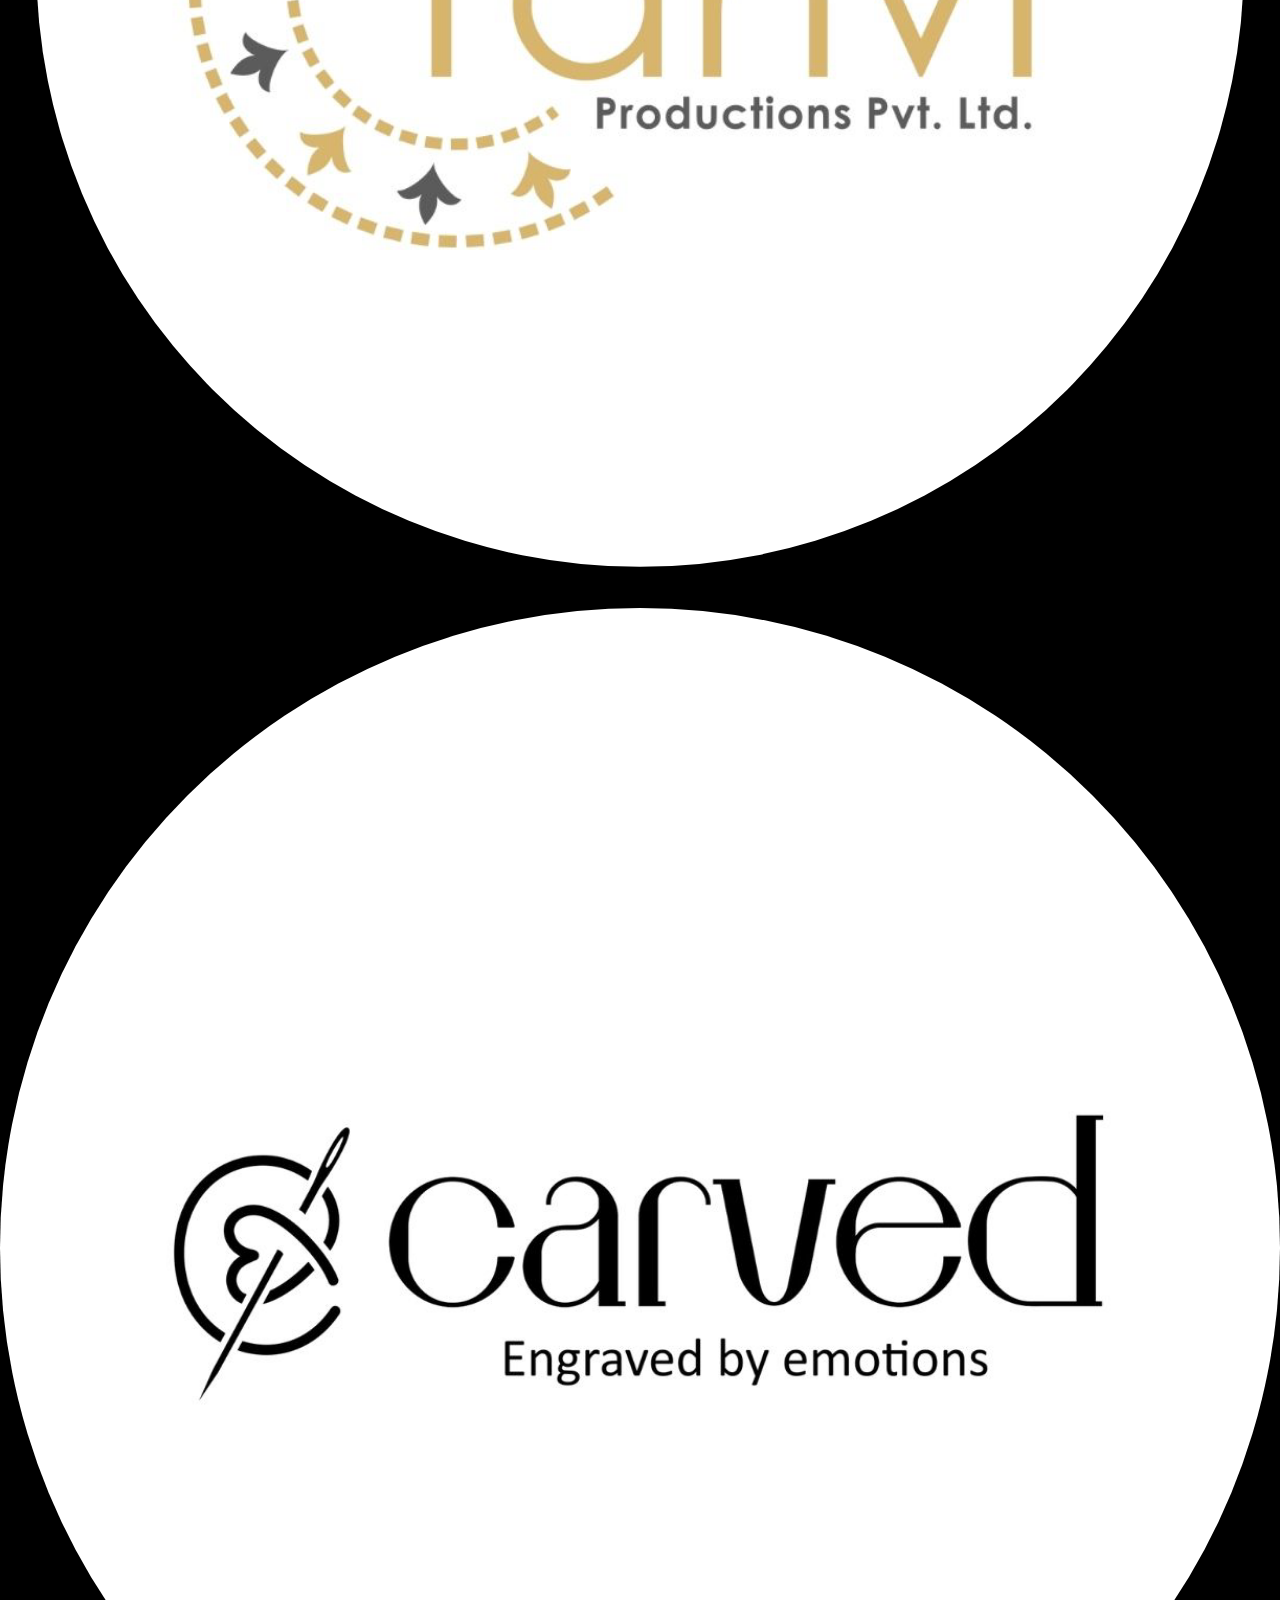
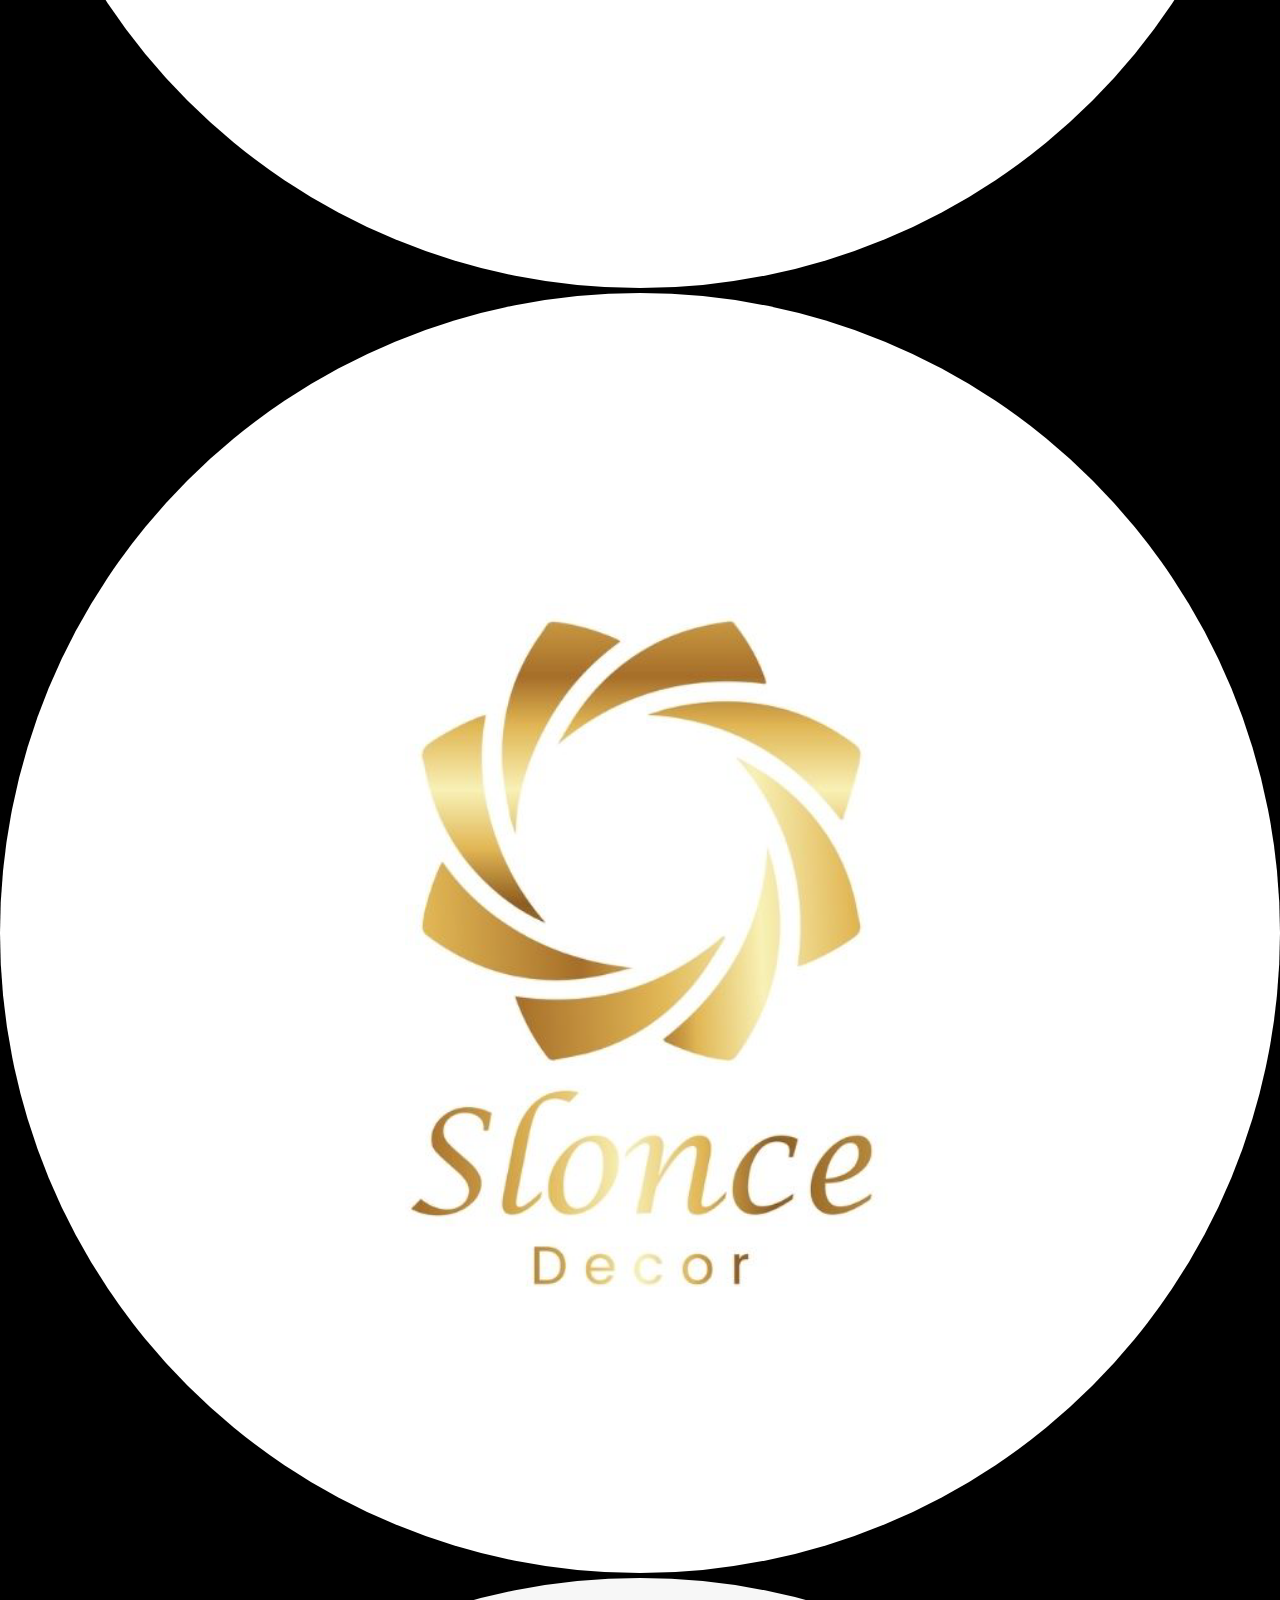
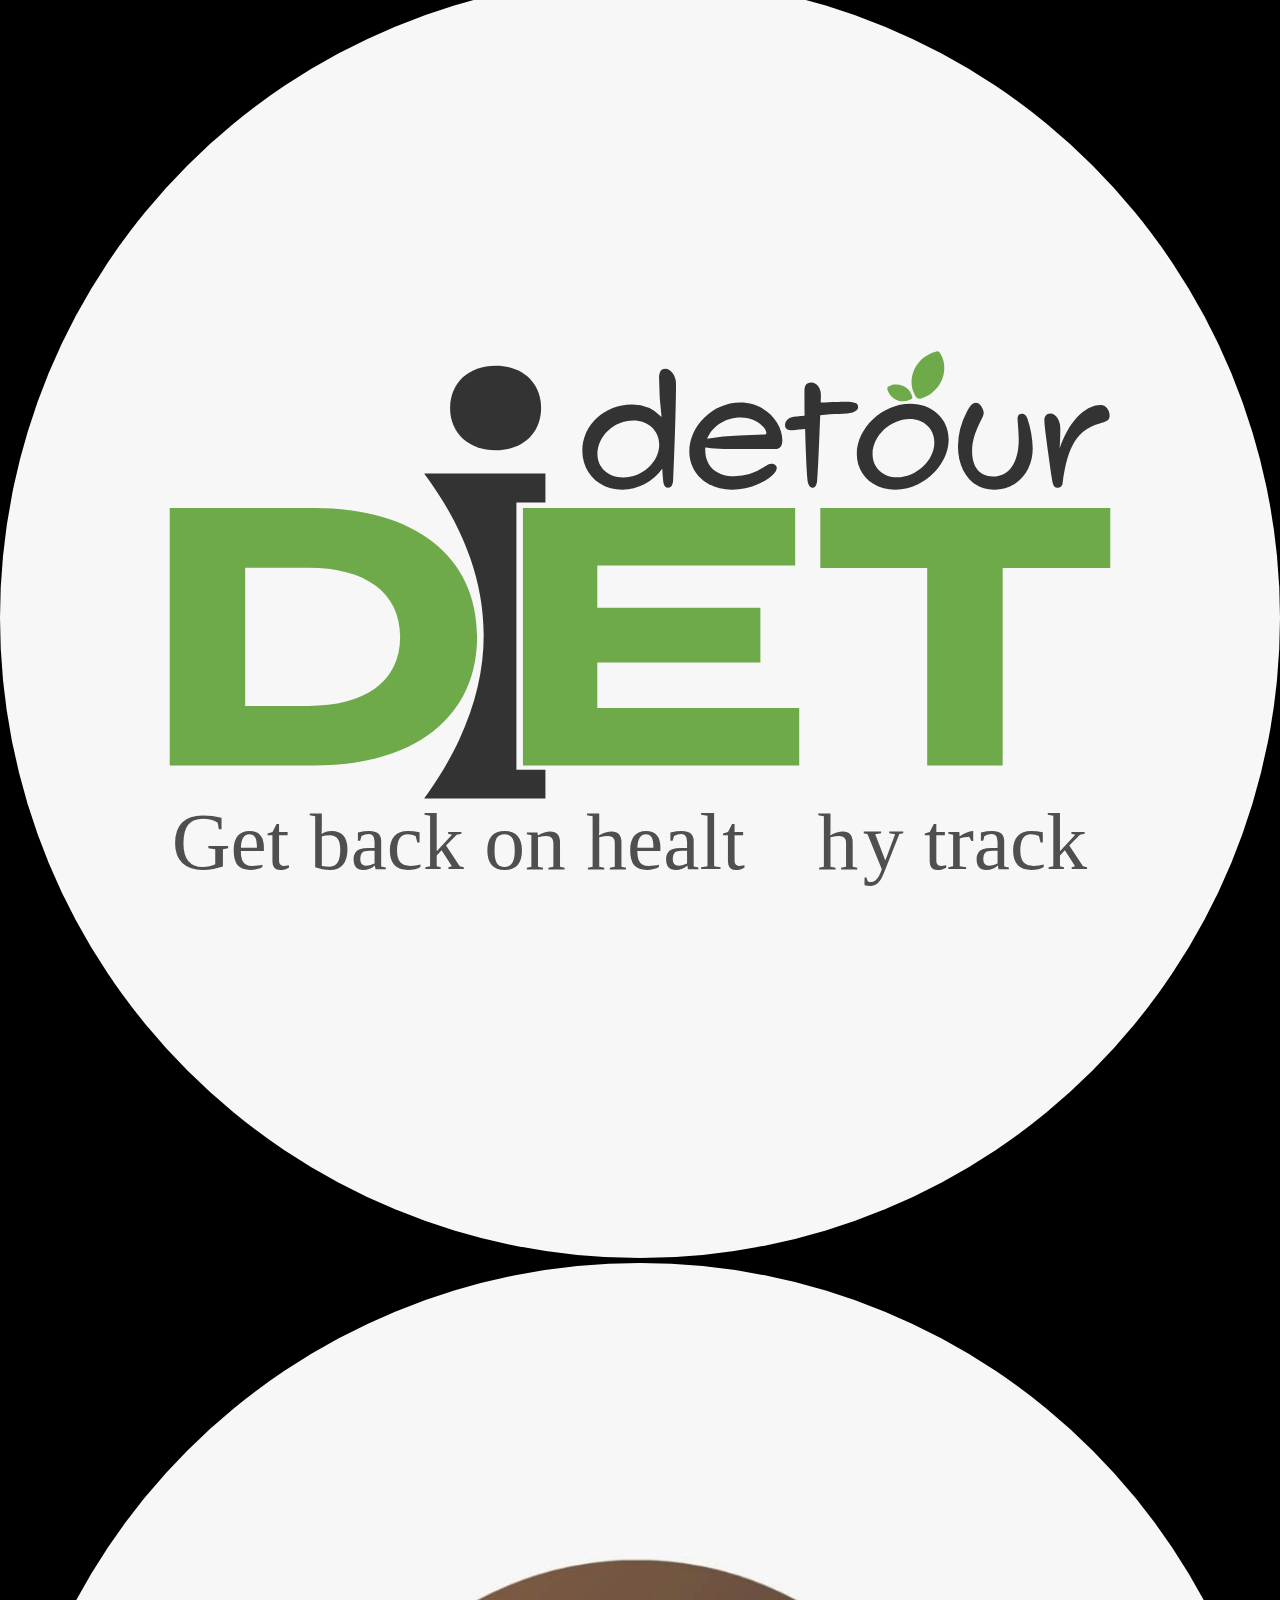
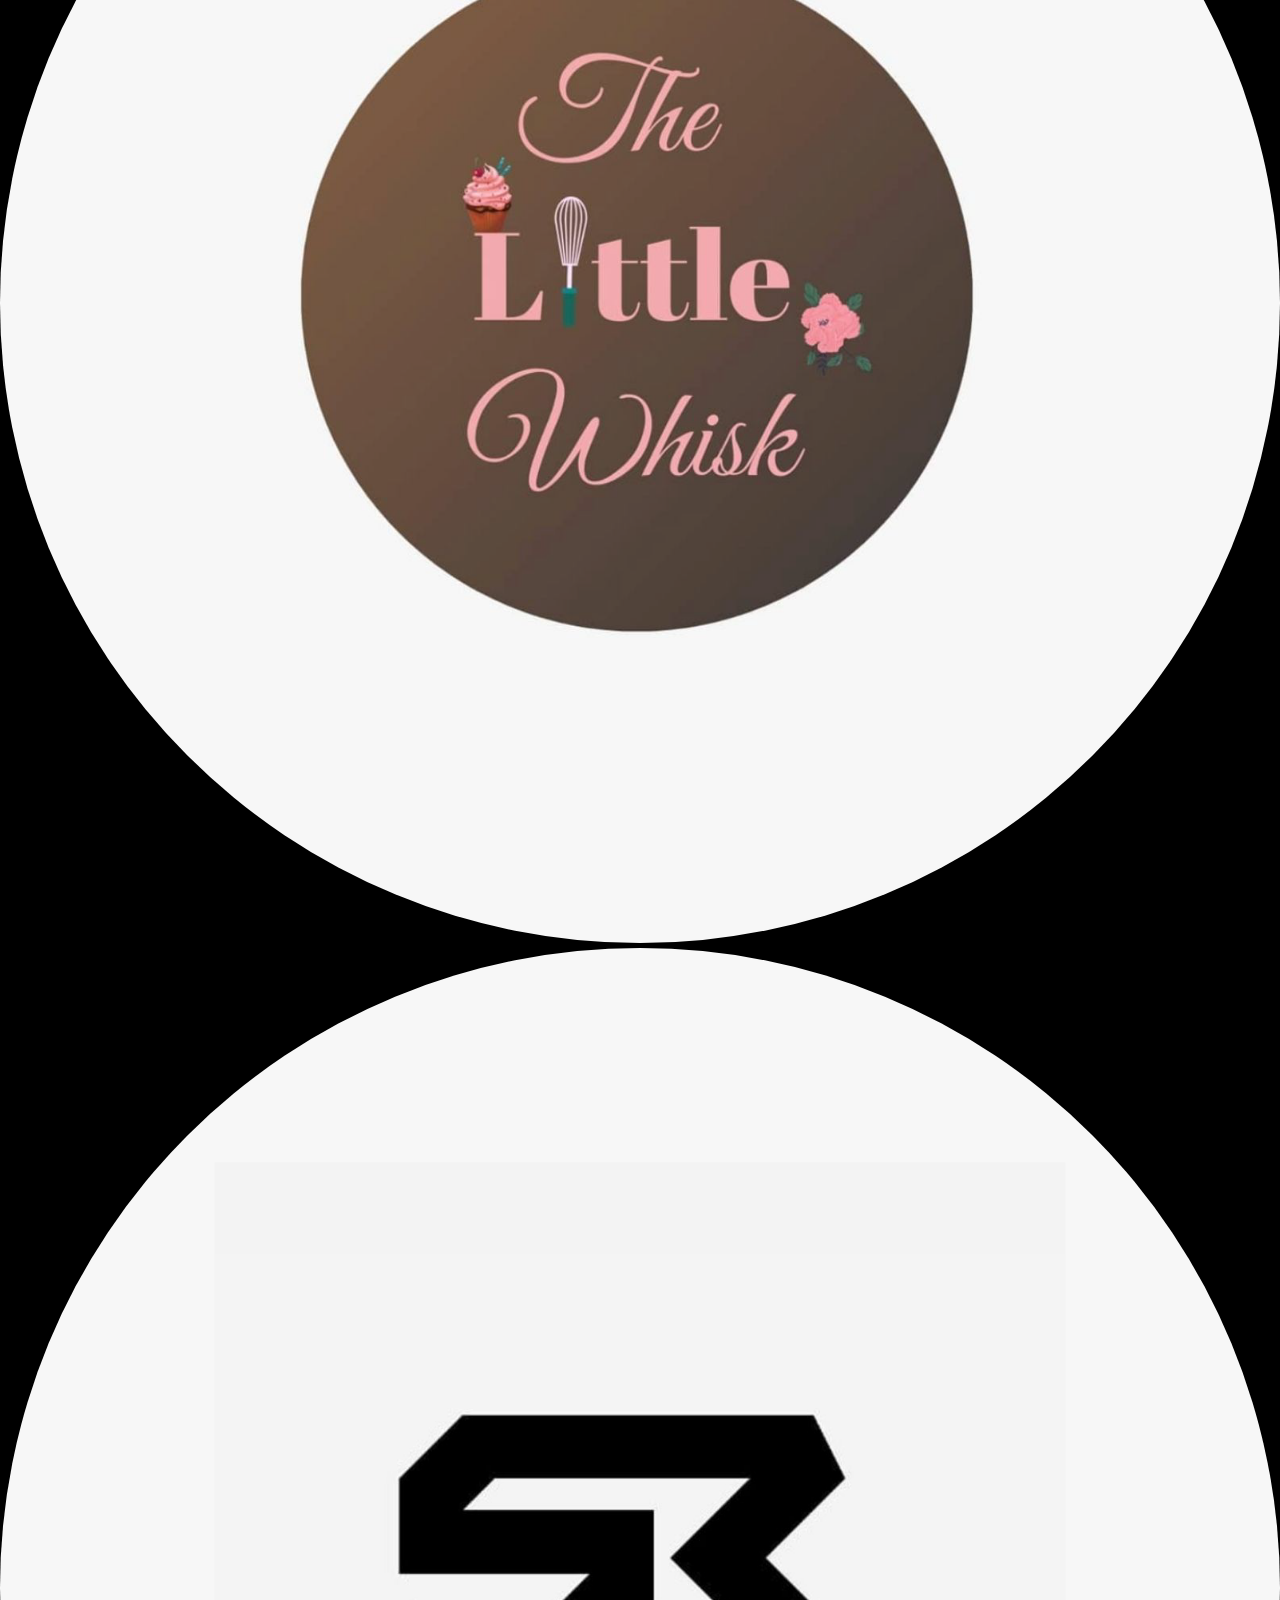
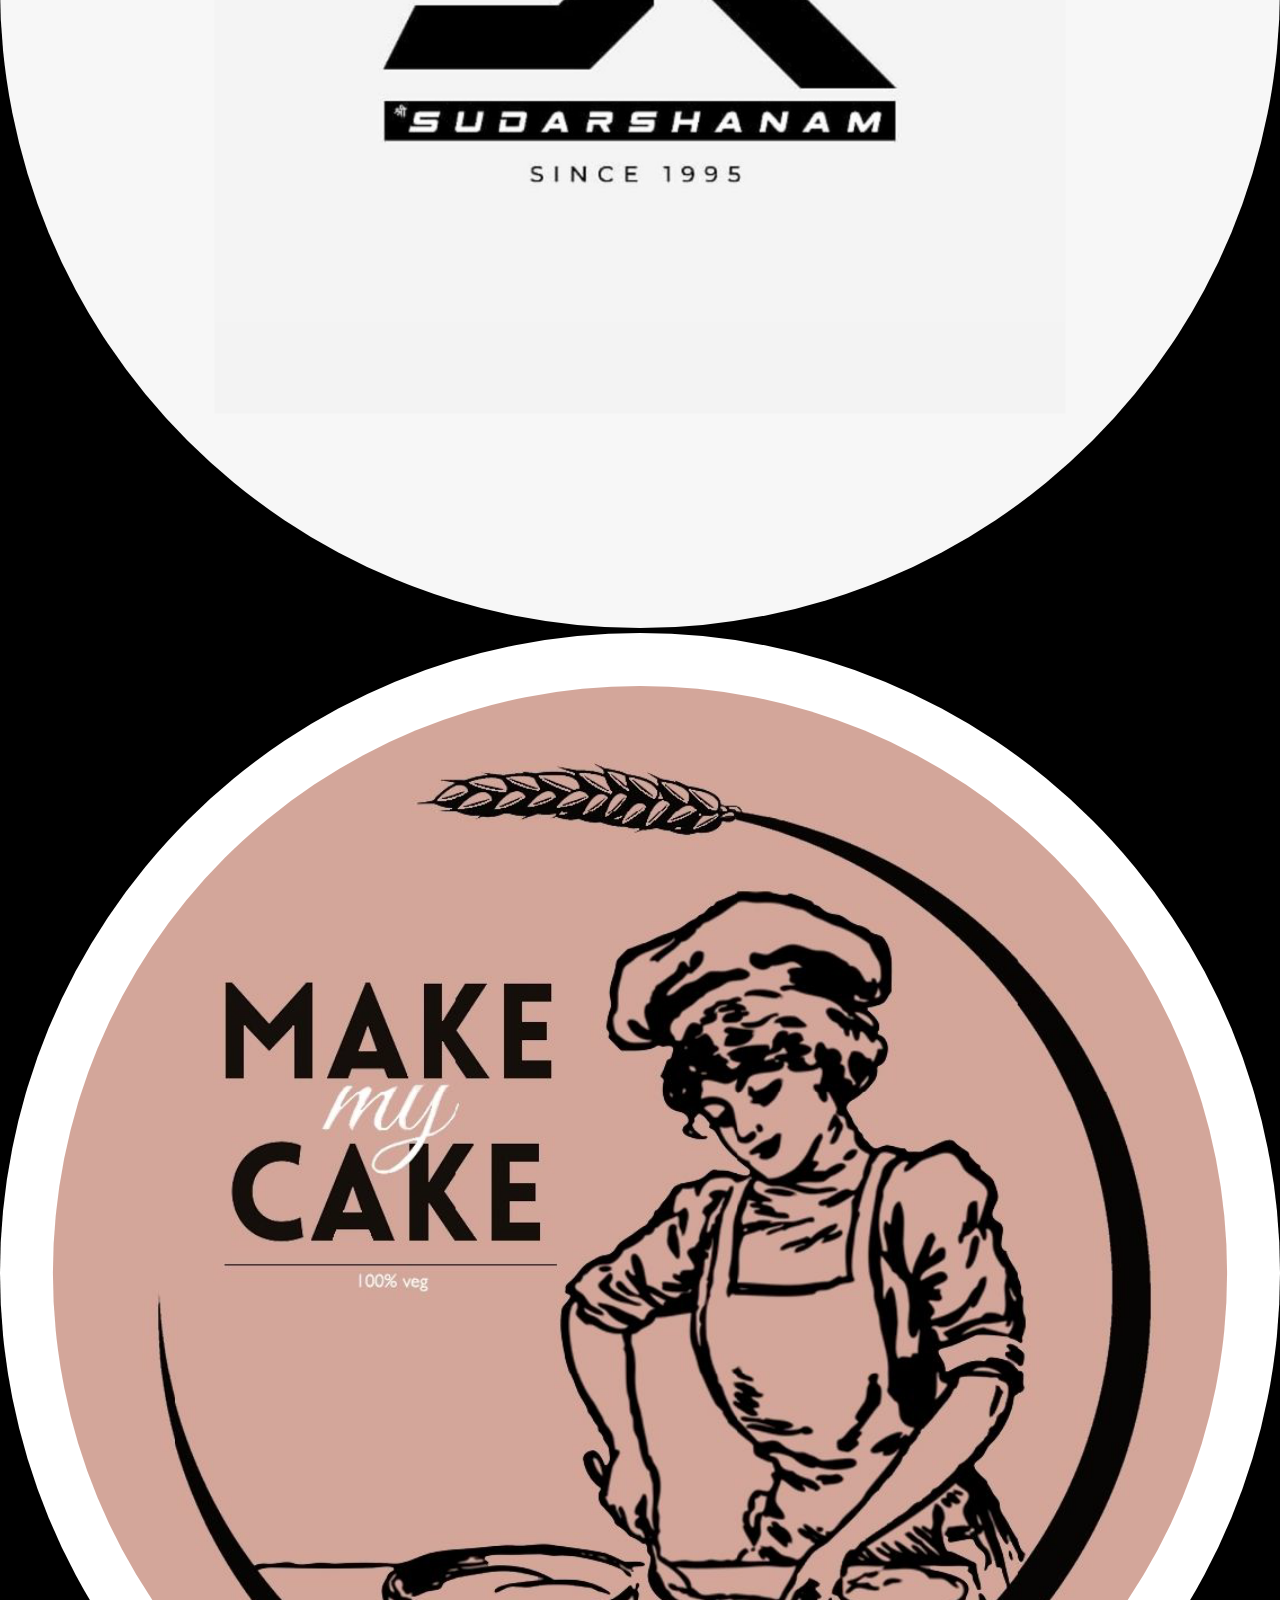
==== commit 53c5b0f7: "curser remove" ====
--- a/clients.html
+++ b/clients.html
@@ -180,15 +180,15 @@
             </div>
         </div>
     </div>
-    <div class="d-none d-md-block cursor"></div>
-    <div class="d-none d-md-block cursor2"></div>
+    <!-- <div class="d-none d-md-block cursor"></div>
+    <div class="d-none d-md-block cursor2"></div> -->
     <script>
-        var cursor = document.querySelector(".cursor");
-        var cursor2 = document.querySelector(".cursor2");
-        document.addEventListener("mousemove", function (e) {
-            cursor.style.cssText = cursor2.style.cssText = "left: " + e.clientX + "px; top: " + e.clientY +
-                "px;";
-        });
+        // var cursor = document.querySelector(".cursor");
+        // var cursor2 = document.querySelector(".cursor2");
+        // document.addEventListener("mousemove", function (e) {
+        //     cursor.style.cssText = cursor2.style.cssText = "left: " + e.clientX + "px; top: " + e.clientY +
+        //         "px;";
+        // });
 
         MobileNav = document.getElementById("navigation");
 
